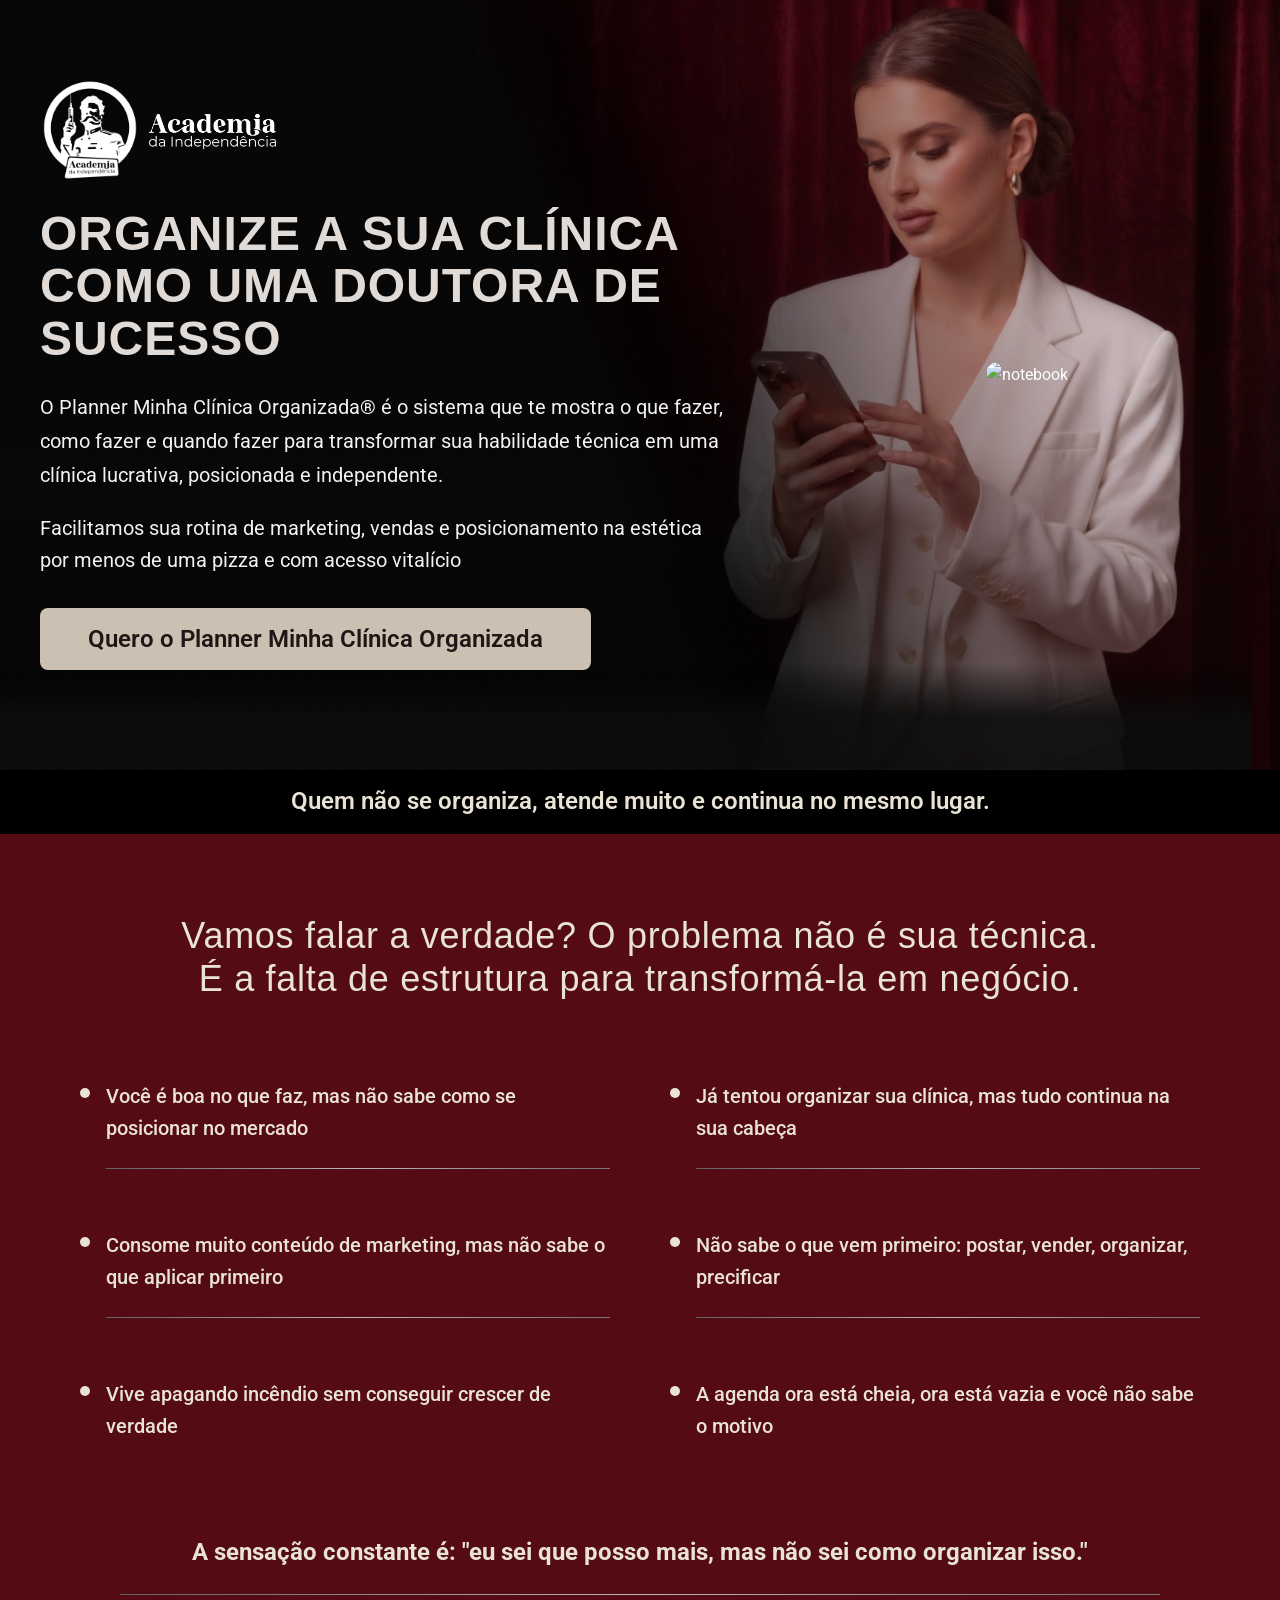
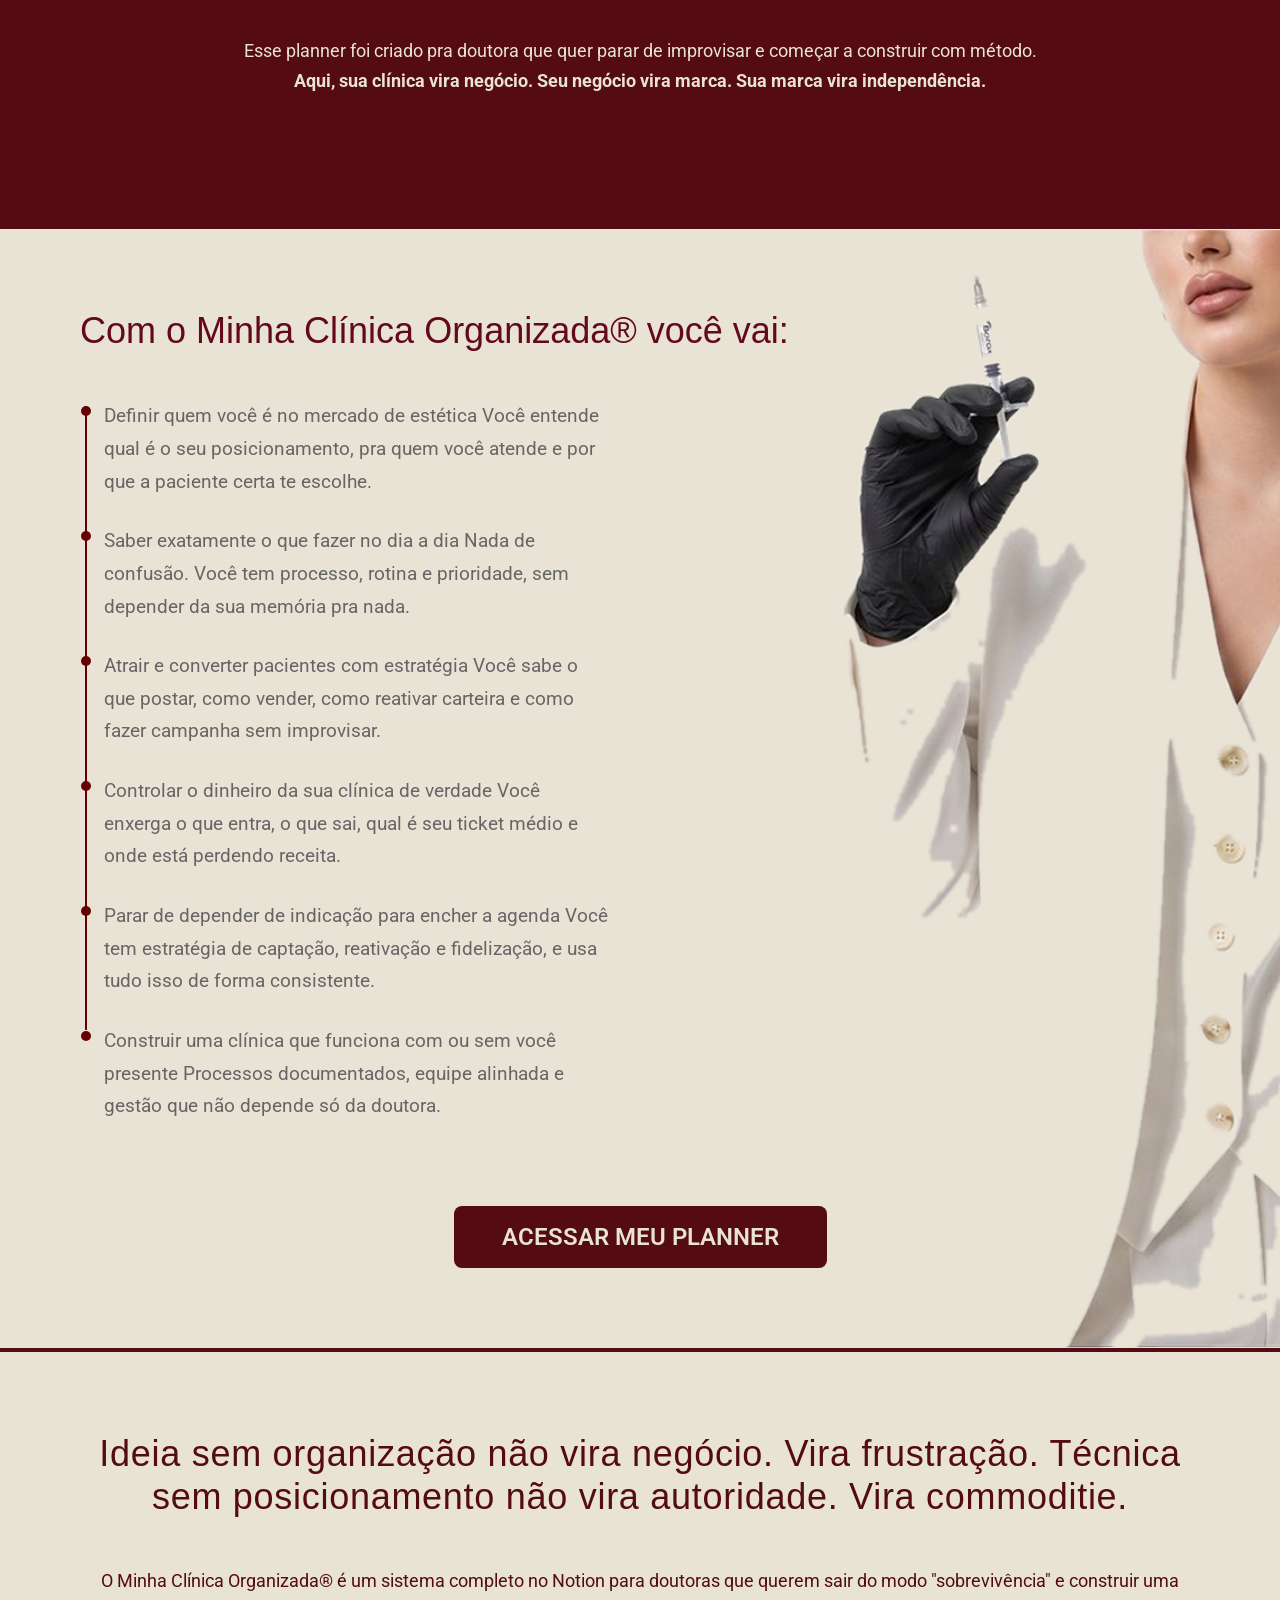
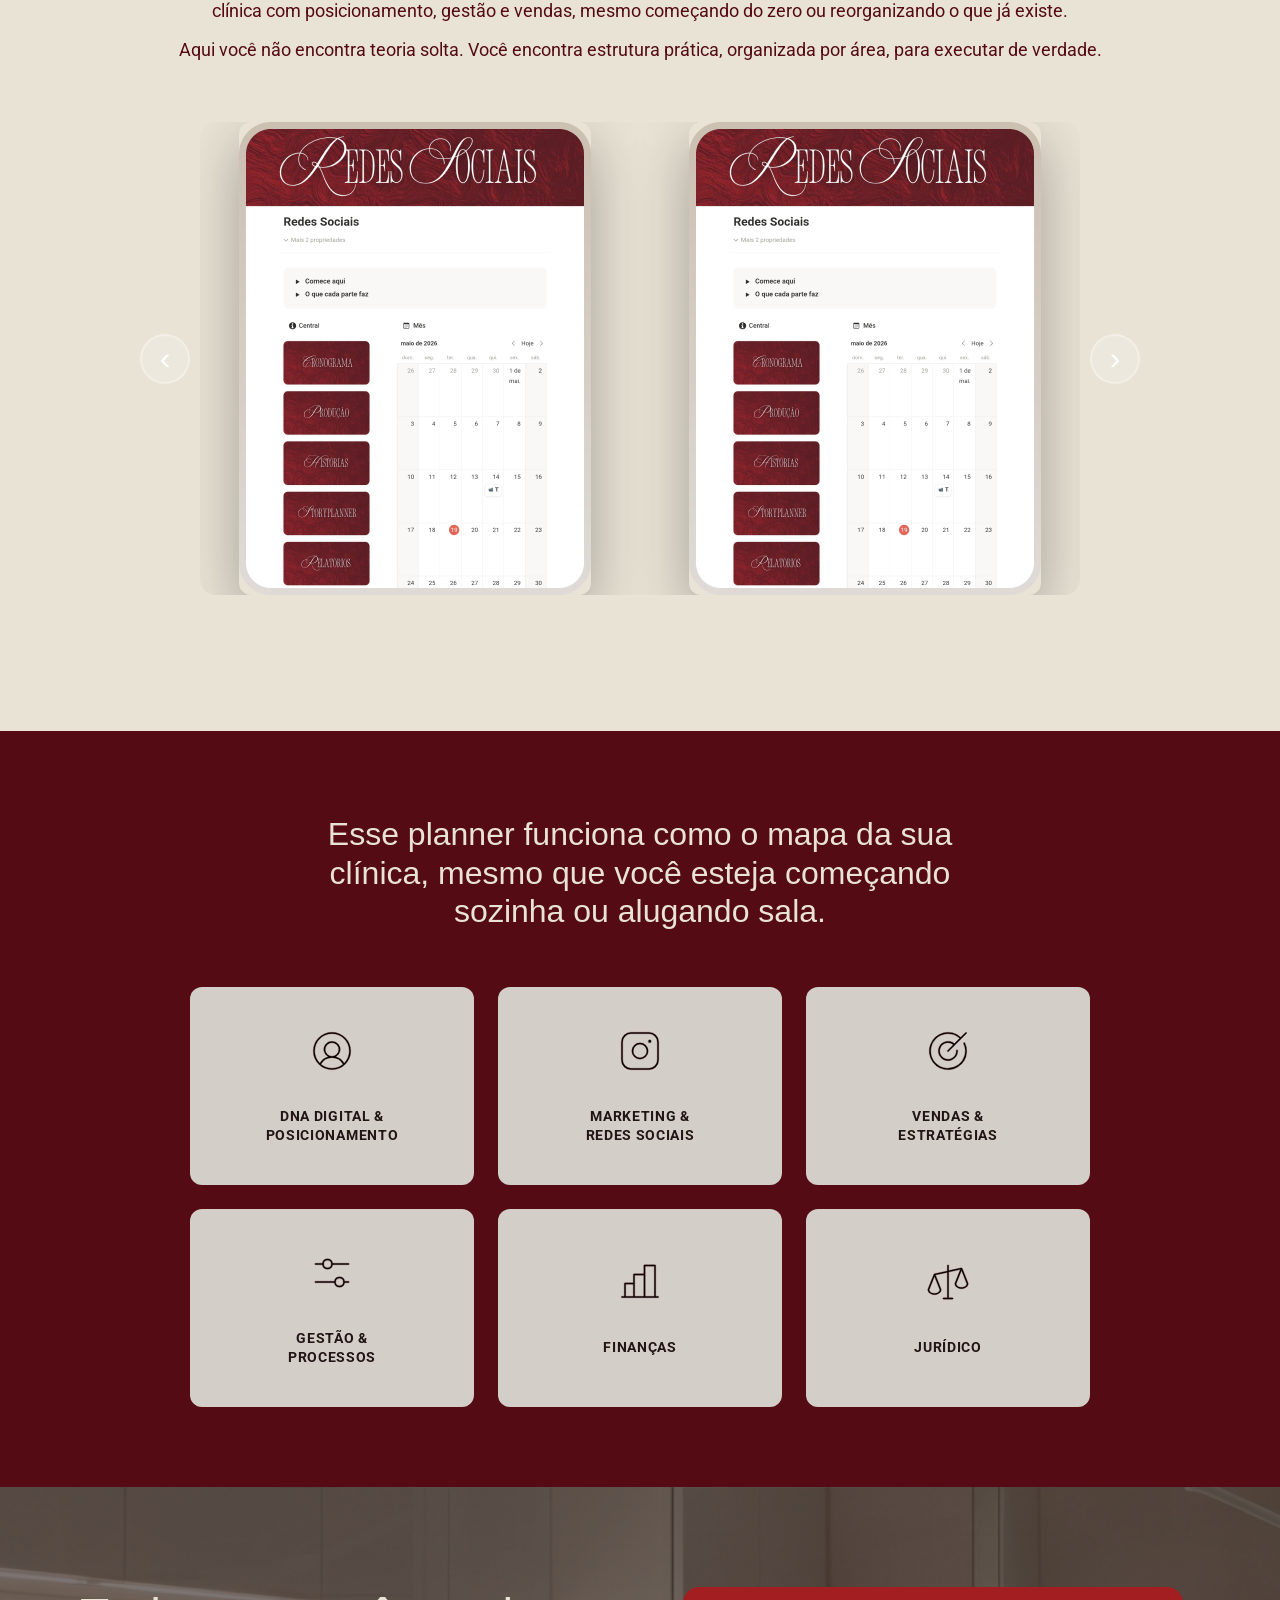
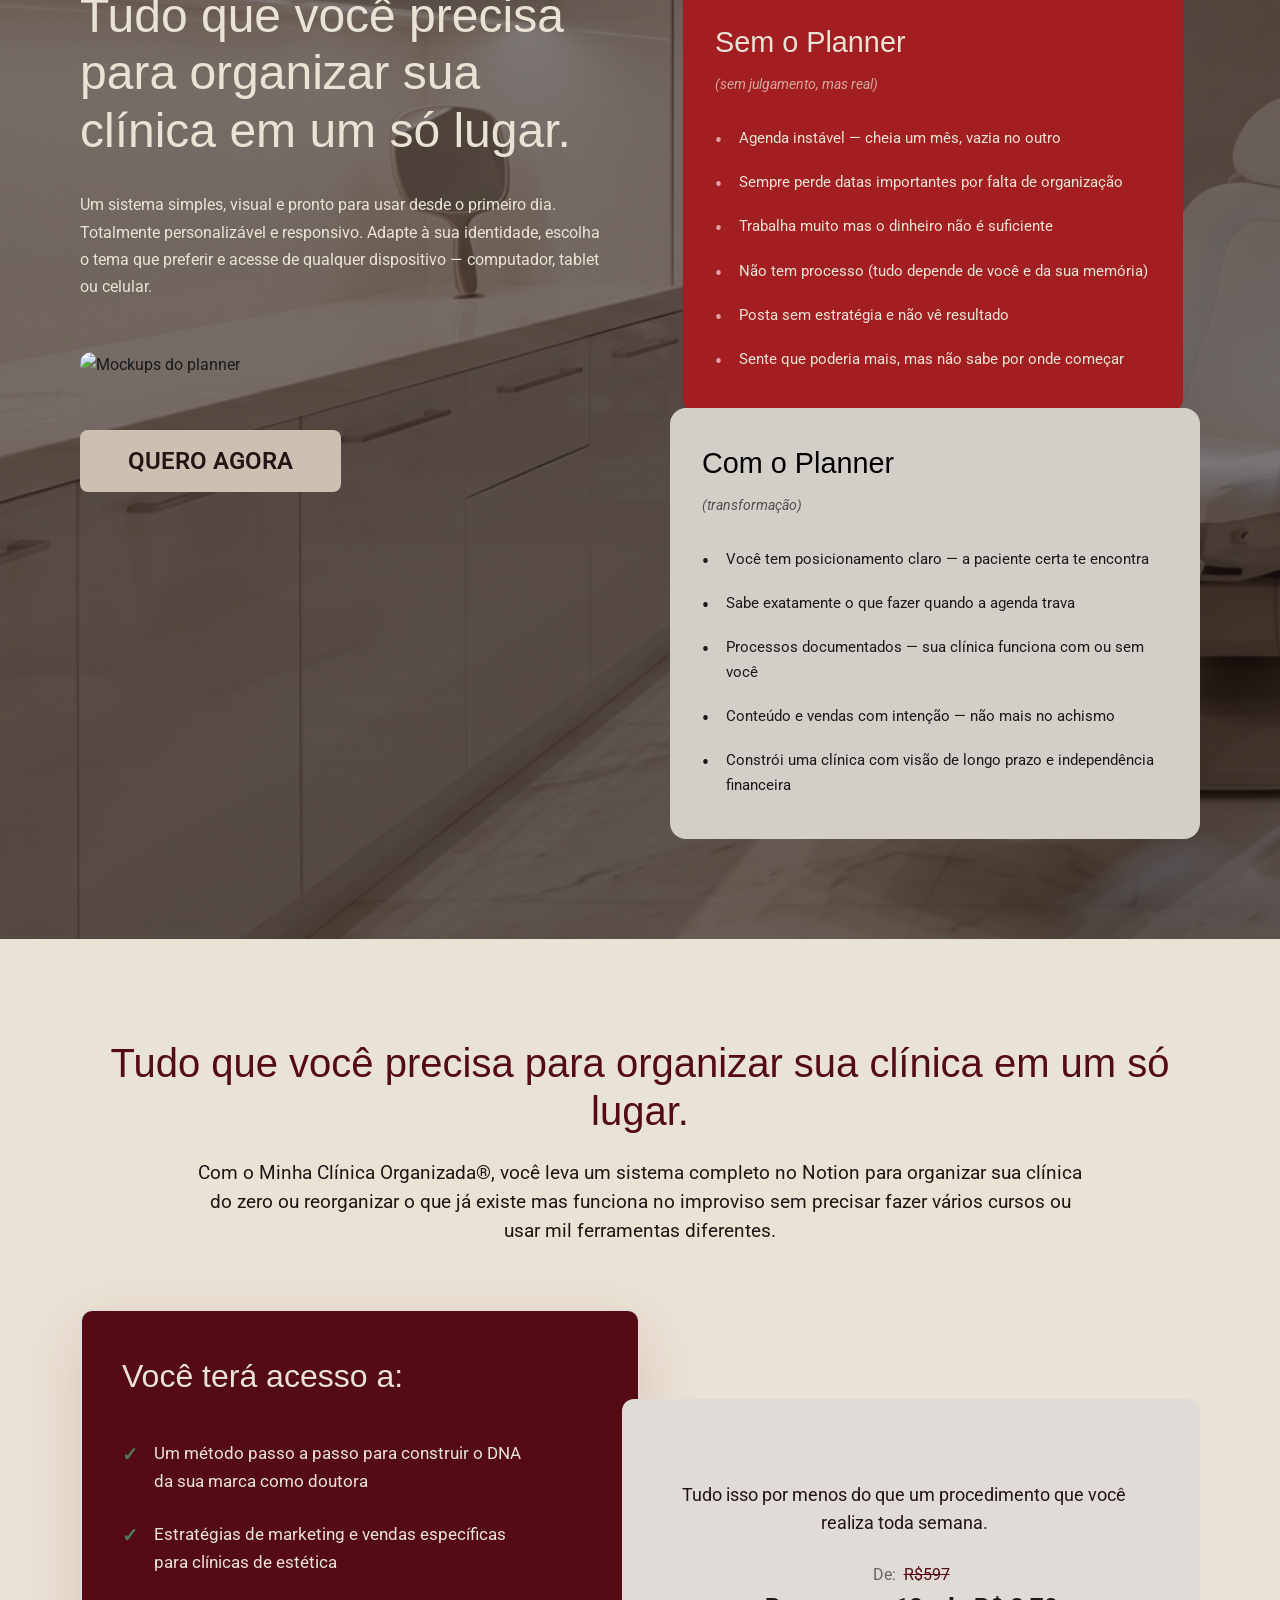
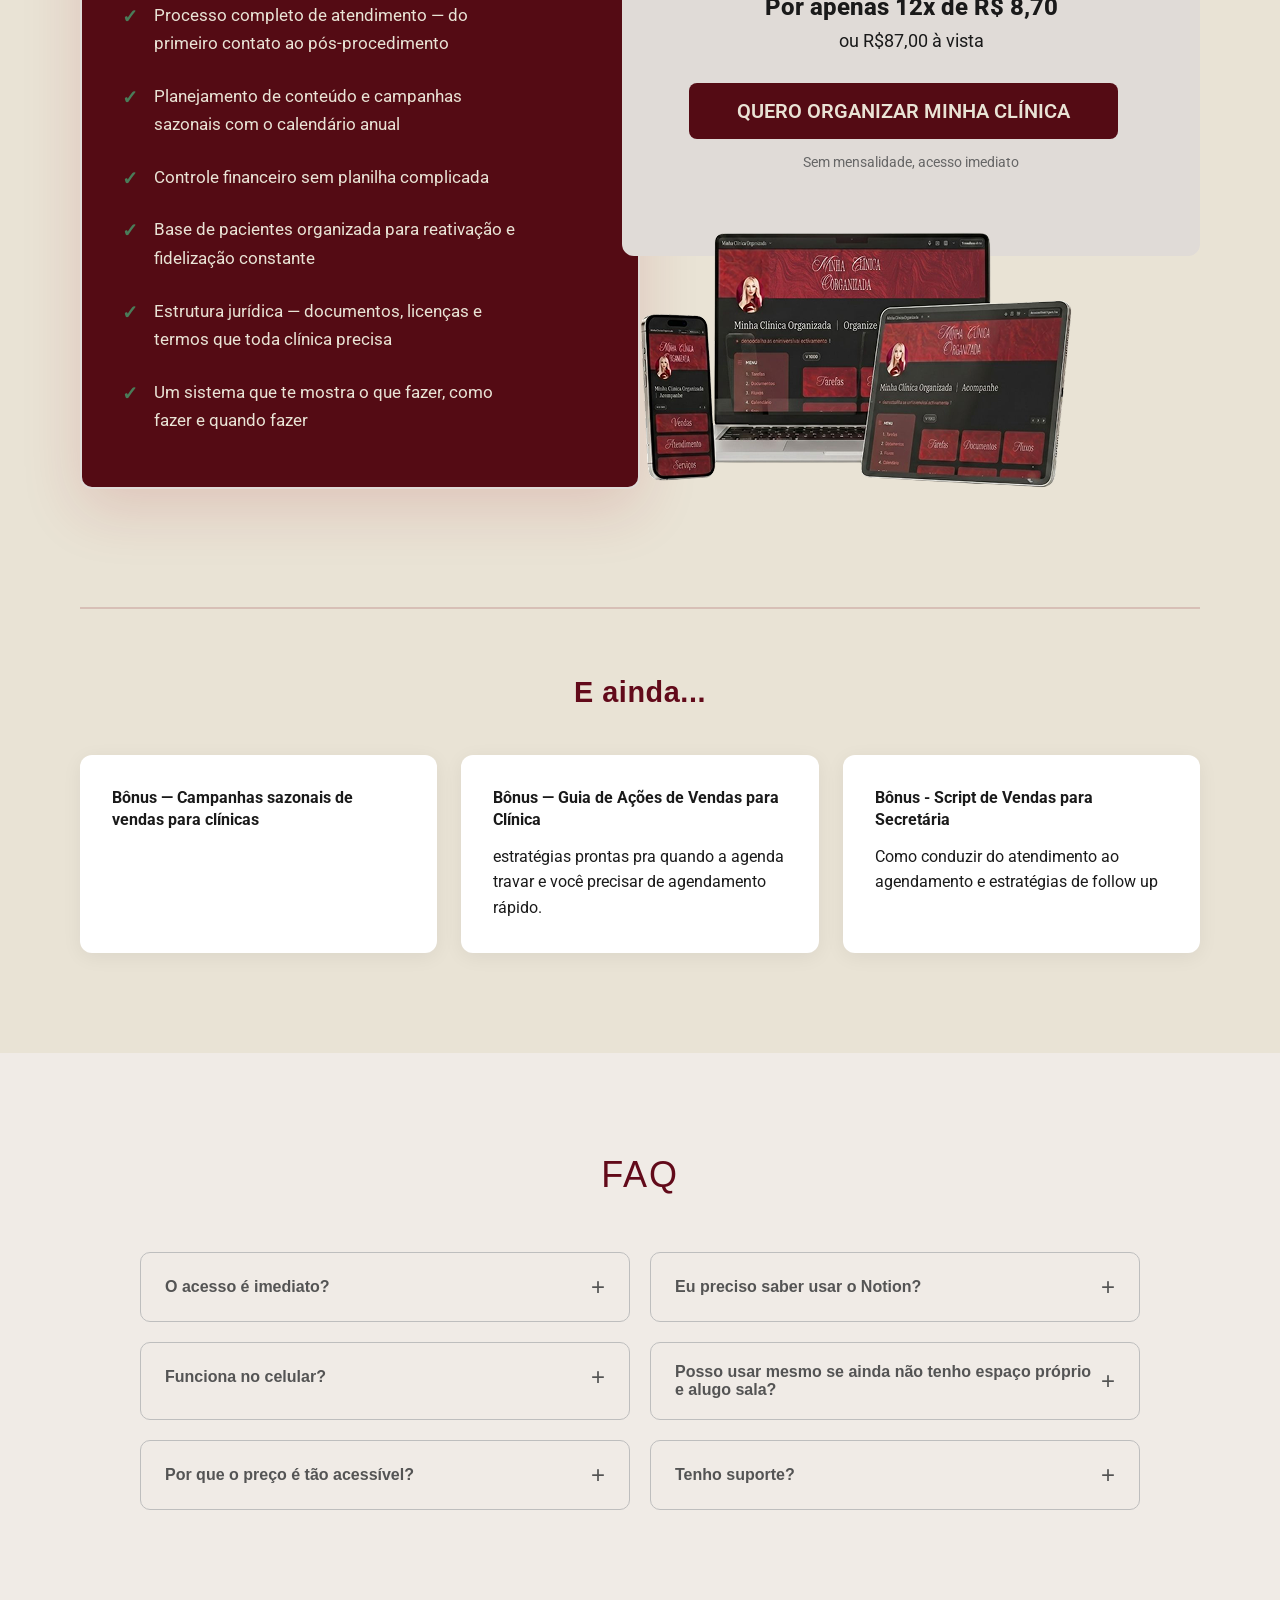
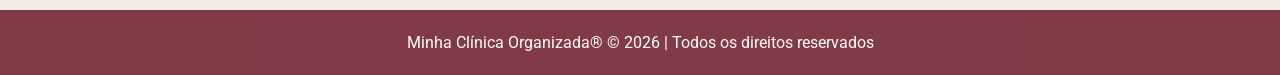
==== index.html @ 9db7e099 "update" ====
<!DOCTYPE html>
<html lang="pt-BR">

<head>
    <meta charset="UTF-8">
    <meta name="viewport" content="width=device-width, initial-scale=1.0">
    <title>Minha Clínica Organizada® | Planner Completo para Doutoras</title>
    <link rel="stylesheet" href="style.css">
    <link rel="preconnect" href="https://fonts.googleapis.com">
    <link rel="preconnect" href="https://fonts.gstatic.com" crossorigin>
    <link href="https://fonts.googleapis.com/css2?family=Impact&family=Roboto:wght@300;400;500;600;700&display=swap" rel="stylesheet">
</head>

<body>
    <section class="hero">
        <div class="hero-container">
            <div class="hero-content">
                <div class="logo">
                    <img src="assets/logo.png" alt="Academia da Independência" class="logo-image">
                    <img src="assets/logo-tipografia.png" alt="Academia da Independência" class="logo-text">
                </div>
                <h1>Organize a sua clínica como uma doutora de sucesso</h1>
                <p class="hero-subtitle" style:"color: var(--cream);">
                    O Planner Minha Clínica Organizada® é o sistema que te mostra o que fazer, como fazer e quando fazer para transformar sua habilidade técnica em uma clínica lucrativa, posicionada e independente.
                </p>
                <p class="hero-price">Facilitamos sua rotina de marketing, vendas e posicionamento na estética por menos de uma pizza e com acesso vitalício</p>
                <a href="#preco" class="cta-button">Quero o Planner Minha Clínica Organizada</a>
            </div>
            <div class="hero-image">
                <div class="image-placeholder">
                    <img src="" alt="notebook">
                </div>
            </div>
        </div>
    </section>

    <section class="truth-section">
        <h2>Quem não se organiza, atende muito e continua no mesmo lugar.</h2>
    </section>

    <!-- Problems Section -->
    <section class="problems-section">
        <div class="container">
            <h2 class="section-title-problem">Vamos falar a verdade? O problema não é sua técnica. <br> É a falta de estrutura para transformá-la em negócio.</h2>

            <div class="problems-grid">
                <div class="problem-item">
                    <span class="problem-icon"></span>
                    <p class="problem-text">Você é boa no que faz, mas não sabe como se posicionar no mercado</p>
                </div>
                <div class="problem-item">
                    <span class="problem-icon"></span>
                    <p class="problem-text">Já tentou organizar sua clínica, mas tudo continua na sua cabeça</p>
                </div>
                <div class="problem-item">
                    <span class="problem-icon"></span>
                    <p class="problem-text">Consome muito conteúdo de marketing, mas não sabe o que aplicar primeiro</p>
                </div>
                <div class="problem-item">
                    <span class="problem-icon"></span>
                    <p class="problem-text">Não sabe o que vem primeiro: postar, vender, organizar, precificar</p>
                </div>
                <div class="problem-item">
                    <span class="problem-icon"></span>
                    <p class="problem-text1">Vive apagando incêndio sem conseguir crescer de verdade</p>
                </div>
                <div class="problem-item">
                    <span class="problem-icon"></span>
                    <p class="problem-text1">A agenda ora está cheia, ora está vazia e você não sabe o motivo</p>
                </div>
            </div>

            <div class="highlight-box">
                <p>A sensação constante é: "eu sei que posso mais, mas não sei como organizar isso."</p>
            </div>

            <p class="section-intro" style="margin-top: 10px; text-align: center; max-width: 800px; margin-left: auto; margin-right: auto;">
                Esse planner foi criado pra doutora que quer parar de improvisar e começar a construir com método. <strong>Aqui, sua clínica vira negócio. Seu negócio vira marca. Sua marca vira independência.</strong>
            </p>
        </div>
    </section>

    <hr class="bordo-divider">

    <!-- Benefits Section -->
    <section class="benefits-section">
        <div class="container">
            <h2 class="section-title-benefit">Com o Minha Clínica Organizada® você vai:</h2>

            <div class="benefits-grid">
                <div>
                    <div class="benefit-item">
                        <p class="benefit-desc"> Definir quem você é no mercado de estética Você entende qual é o seu posicionamento, pra quem você atende e por que a paciente certa te escolhe.</p>
                    </div>

                    <div class="benefit-item">
                        <p class="benefit-desc">Saber exatamente o que fazer no dia a dia Nada de confusão. Você tem processo, rotina e prioridade, sem depender da sua memória pra nada.</p>
                    </div>

                    <div class="benefit-item">
                        <p class="benefit-desc">Atrair e converter pacientes com estratégia Você sabe o que postar, como vender, como reativar carteira e como fazer campanha sem improvisar.</p>
                    </div>

                    <div class="benefit-item">
                        <p class="benefit-desc">Controlar o dinheiro da sua clínica de verdade Você enxerga o que entra, o que sai, qual é seu ticket médio e onde está perdendo receita.</p>
                    </div>

                    <div class="benefit-item">
                        <p class="benefit-desc">Parar de depender de indicação para encher a agenda Você tem estratégia de captação, reativação e fidelização, e usa tudo isso de forma consistente.</p>
                    </div>

                    <div class="benefit-item">
                        <p class="benefit-desc">Construir uma clínica que funciona com ou sem você presente Processos documentados, equipe alinhada e gestão que não depende só da doutora.</p>
                    </div>
                </div>
            </div>
            <div style="text-align: center; margin-top: 56px;">
                <a href="#preco" class="cta-button-benefits">ACESSAR MEU PLANNER</a>
            </div>

        </div>
    </section>

    <hr class="bordo-divider">

    <!-- System Section -->
    <section class="system-section">
        <div class="container">
            <h2 class="section-title-system">
                Ideia sem organização não vira negócio. Vira frustração. Técnica sem posicionamento não vira autoridade. Vira commoditie.
            </h2>
            <p class="section-intro-org">
                O Minha Clínica Organizada® é um sistema completo no Notion para doutoras que querem sair do modo "sobrevivência" e construir uma clínica com posicionamento, gestão e vendas, mesmo começando do zero ou reorganizando o que já existe.
            </p>
            <p class="section-intro-org">
                Aqui você não encontra teoria solta. Você encontra estrutura prática, organizada por área, para executar de verdade.
            </p>

            <!-- Carrossel -->
            <div class="carousel-container">
                <button class="carousel-btn prev" onclick="moveCarousel(-1)">‹</button>

                <div class="carousel-wrapper">
                    <div class="carousel-track" id="carouselTrack">
                        <div class="carousel-slide">
                            <img src="assets/carrossel.png" alt="DNA Digital & Posicionamento">
                        </div>
                        <div class="carousel-slide">
                            <img src="assets/carrossel.png" alt="Vendas & Estratégias">
                        </div>
                        <div class="carousel-slide">
                            <img src="assets/carrossel.png" alt="Marketing">
                        </div>
                        <div class="carousel-slide">
                            <img src="assets/carrosselz.png" alt="Gestão & Processos">
                        </div>
                    </div>
                </div>

                <button class="carousel-btn next" onclick="moveCarousel(1)">›</button>
            </div>
        </div>
    </section>

    <hr class="bordo-divider">

    <!-- Módulos Section -->
    <section class="modules-section">
        <div class="container">
            <h2 class="modules-intro">
                Esse planner funciona como o mapa da sua clínica, mesmo que você esteja começando sozinha ou alugando sala.
            </h2>

            <div class="modules-grid">
                <div class="module-card">
                    <div class="module-icon">
                        <svg xmlns="http://www.w3.org/2000/svg" width="32" height="32" fill="#000000" viewBox="0 0 256 256">
                            <path d="M128,28A100,100,0,1,0,228,128,100.11,100.11,0,0,0,128,28ZM68.87,198.42a68,68,0,0,1,118.26,0,91.8,91.8,0,0,1-118.26,0Zm124.3-5.55a75.61,75.61,0,0,0-44.51-34,44,44,0,1,0-41.32,0,75.61,75.61,0,0,0-44.51,34,92,92,0,1,1,130.34,0ZM128,156a36,36,0,1,1,36-36A36,36,0,0,1,128,156Z"></path>
                        </svg>
                    </div>
                    <h4 class="module-title">DNA DIGITAL &<br>POSICIONAMENTO</h4>
                </div>

                <div class="module-card">
                    <div class="module-icon">
                        <svg xmlns="http://www.w3.org/2000/svg" width="32" height="32" fill="#000000" viewBox="0 0 256 256">
                            <path d="M128,84a44,44,0,1,0,44,44A44.05,44.05,0,0,0,128,84Zm0,80a36,36,0,1,1,36-36A36,36,0,0,1,128,164ZM176,28H80A52.06,52.06,0,0,0,28,80v96a52.06,52.06,0,0,0,52,52h96a52.06,52.06,0,0,0,52-52V80A52.06,52.06,0,0,0,176,28Zm44,148a44.05,44.05,0,0,1-44,44H80a44.05,44.05,0,0,1-44-44V80A44.05,44.05,0,0,1,80,36h96a44.05,44.05,0,0,1,44,44ZM188,76a8,8,0,1,1-8-8A8,8,0,0,1,188,76Z"></path>
                        </svg>
                    </div>
                    <h4 class="module-title">MARKETING &<br>REDES SOCIAIS</h4>
                </div>

                <div class="module-card">
                    <div class="module-icon">
                        <svg xmlns="http://www.w3.org/2000/svg" width="32" height="32" fill="#000000" viewBox="0 0 256 256">
                            <path d="M218.26,84.89a100.16,100.16,0,1,1-22.44-30.37l25.35-25.35a4,4,0,1,1,5.66,5.66l-96,96a4,4,0,0,1-5.66-5.66l31-31a44,44,0,1,0,15.78,31.3,4,4,0,0,1,8-.46,52,52,0,1,1-18.1-36.51l28.34-28.33A92,92,0,0,0,63,193.05,92,92,0,0,0,211,88.33a4,4,0,1,1,7.22-3.44Z"></path>
                        </svg>
                    </div>
                    <h4 class="module-title">VENDAS &<br>ESTRATÉGIAS</h4>
                </div>

                <div class="module-card">
                    <div class="module-icon">
                        <svg xmlns="http://www.w3.org/2000/svg" width="32" height="32" fill="#000000" viewBox="0 0 256 256">
                            <path d="M40,84H76.29a28,28,0,0,0,55.42,0H216a4,4,0,0,0,0-8H131.71a28,28,0,0,0-55.42,0H40a4,4,0,0,0,0,8Zm64-24A20,20,0,1,1,84,80,20,20,0,0,1,104,60ZM216,172H195.71a28,28,0,0,0-55.42,0H40a4,4,0,0,0,0,8H140.29a28,28,0,0,0,55.42,0H216a4,4,0,0,0,0-8Zm-48,24a20,20,0,1,1,20-20A20,20,0,0,1,168,196Z"></path>
                        </svg>
                    </div>
                    <h4 class="module-title">GESTÃO &<br>PROCESSOS</h4>
                </div>

                <div class="module-card">
                    <div class="module-icon">
                        <svg xmlns="http://www.w3.org/2000/svg" width="32" height="32" fill="#000000" viewBox="0 0 256 256">
                            <path d="M224,204H212V40a4,4,0,0,0-4-4H152a4,4,0,0,0-4,4V84H96a4,4,0,0,0-4,4v44H48a4,4,0,0,0-4,4v68H32a4,4,0,0,0,0,8H224a4,4,0,0,0,0-8ZM156,44h48V204H156ZM100,92h48V204H100ZM52,140H92v64H52Z"></path>
                        </svg>
                    </div>
                    <h4 class="module-title">FINANÇAS</h4>
                </div>

                <div class="module-card">
                    <div class="module-icon">
                        <svg xmlns="http://www.w3.org/2000/svg" width="32" height="32" fill="#000000" viewBox="0 0 256 256">
                            <path d="M235.71,134.51l-32-80h0a4,4,0,0,0-4.57-2.41L132,67V40a4,4,0,0,0-8,0V68.79L55.13,84.1a4,4,0,0,0-2.84,2.41h0v0h0l-32,80A4,4,0,0,0,20,168c0,20.4,22.08,28,36,28s36-7.6,36-28a4,4,0,0,0-.29-1.49L61.46,90.88,124,77V212H104a4,4,0,0,0,0,8h48a4,4,0,0,0,0-8H132V75.21l61.47-13.66-29.18,73A4,4,0,0,0,164,136c0,20.4,22.08,28,36,28s36-7.6,36-28A4,4,0,0,0,235.71,134.51ZM56,188c-7.15,0-27.37-3.56-28-19.27l28-70,28,70C83.37,184.44,63.15,188,56,188Zm144-32c-7.15,0-27.37-3.56-28-19.27l28-70,28,70C227.37,152.44,207.15,156,200,156Z"></path>
                        </svg>
                    </div>
                    <h4 class="module-title">JURÍDICO</h4>
                </div>
            </div>
        </div>
    </section>

    <!-- Comparison Section -->
    <section class="comparison-section">
        <div class="container">
            <div class="comparison-layout">
                <div class="comparison-left">
                    <h2 class="comparison-title">Tudo que você precisa para organizar sua clínica em um só lugar.</h2>

                    <p class="comparison-description">
                        Um sistema simples, visual e pronto para usar desde o primeiro dia. Totalmente personalizável e responsivo. Adapte à sua identidade, escolha o tema que preferir e acesse de qualquer dispositivo — computador, tablet ou celular.
                    </p>

                    <div class="comparison-mockup">
                        <img src="assets/mockup-devices.png" alt="Mockups do planner">
                    </div>

                    <a href="#preco" class="cta-button-comparison">QUERO AGORA</a>
                </div>

                <div class="comparison-right">
                    <div class="comparison-card without">
                        <h3 class="card-title-c">Sem o Planner</h3>
                        <p class="card-subtitle">(sem julgamento, mas real)</p>
                        <ul class="card-list">
                            <li>Agenda instável — cheia um mês, vazia no outro</li>
                            <li>Sempre perde datas importantes por falta de organização</li>
                            <li>Trabalha muito mas o dinheiro não é suficiente</li>
                            <li>Não tem processo (tudo depende de você e da sua memória)</li>
                            <li>Posta sem estratégia e não vê resultado</li>
                            <li>Sente que poderia mais, mas não sabe por onde começar</li>
                        </ul>
                    </div>

                    <div class="comparison-card with">
                        <h3 class="card-title-s">Com o Planner</h3>
                        <p class="card-subtitle">(transformação)</p>
                        <ul class="card-list">
                            <li>Você tem posicionamento claro — a paciente certa te encontra</li>
                            <li>Sabe exatamente o que fazer quando a agenda trava</li>
                            <li>Processos documentados — sua clínica funciona com ou sem você</li>
                            <li>Conteúdo e vendas com intenção — não mais no achismo</li>
                            <li>Constrói uma clínica com visão de longo prazo e independência financeira</li>
                        </ul>
                    </div>
                </div>
            </div>
        </div>
    </section>

    <!-- Included Section -->
    <section class="included-section">
        <div class="container">
            <h2 class="section-title-included">Tudo que você precisa para organizar sua clínica em um só lugar.</h2>
            <p class="section-subtitle">
                Com o Minha Clínica Organizada®, você leva um sistema completo no Notion para organizar sua clínica do zero ou reorganizar o que já existe mas funciona no improviso sem precisar fazer vários cursos ou usar mil ferramentas diferentes.
            </p>

            <div class="included-grid">
                <!-- Coluna Esquerda - Lista -->
                <div class="included-left">
                    <h3 class="included-subtitle">Você terá acesso a:</h3>
                    <ul class="included-list">
                        <li>Um método passo a passo para construir o DNA da sua marca como doutora</li>
                        <li>Estratégias de marketing e vendas específicas para clínicas de estética</li>
                        <li>Processo completo de atendimento — do primeiro contato ao pós-procedimento</li>
                        <li>Planejamento de conteúdo e campanhas sazonais com o calendário anual</li>
                        <li>Controle financeiro sem planilha complicada</li>
                        <li>Base de pacientes organizada para reativação e fidelização constante</li>
                        <li>Estrutura jurídica — documentos, licenças e termos que toda clínica precisa</li>
                        <li>Um sistema que te mostra o que fazer, como fazer e quando fazer</li>
                    </ul>
                </div>

                <div class="included-right">
                    <div class="price-box">
                        <p class="price-intro">Tudo isso por menos do que um procedimento que você realiza toda semana.</p>

                        <div class="price-highlight">
                            <p class="price-label">De:<span>R$597</span> </p>
                            <p class="price-value">Por apenas 12x de R$ 8,70</p>
                            <p class="price-installment">ou R$87,00 à vista</p>
                        </div>

                        <a href="#preco" class="cta-button-acesso">QUERO ORGANIZAR MINHA CLÍNICA</a>
                        <p class="price-info">Sem mensalidade, acesso imediato</p>
                    </div>
                    <div class="product-mockup">
                        <img src="assets/diagramas.png" alt="Mockup do planner em dispositivos">
                    </div>
                </div>
            </div>

            <!-- Bônus -->
            <div class="bonus-section">
                <h3 class="bonus-title">E ainda...</h3>
                <div class="bonus-grid">
                    <div class="bonus-item">
                        <h4>Bônus — Campanhas sazonais de vendas para clínicas</h4>
                    </div>
                    <div class="bonus-item">
                        <h4>Bônus — Guia de Ações de Vendas para Clínica</h4>
                        <p>estratégias prontas pra quando a agenda travar e você precisar de agendamento rápido.</p>
                    </div>
                    <div class="bonus-item">
                        <h4>Bônus - Script de Vendas para Secretária</h4>
                        <p>Como conduzir do atendimento ao agendamento e estratégias de follow up</p>
                    </div>
                </div>
            </div>
        </div>
    </section>

    <!-- FAQ Section -->
    <section class="faq-section">
        <div class="container">
            <h2 class="section-title-faq" style="text-align: center; margin-bottom: 56px;">FAQ</h2>

            <div class="faq-grid">
                <div class="faq-item">
                    <button class="faq-question" onclick="toggleFAQ(this)">
                        O acesso é imediato?
                        <span class="faq-icon">+</span>
                    </button>
                    <div class="faq-answer">
                        <p>Sim. Assim que o pagamento é confirmado, você recebe o link de acesso no Notion na hora.</p>
                    </div>
                </div>

                <div class="faq-item">
                    <button class="faq-question" onclick="toggleFAQ(this)">
                        Eu preciso saber usar o Notion?
                        <span class="faq-icon">+</span>
                    </button>
                    <div class="faq-answer">
                        <p>Não. O planner já vem pronto e configurado. Você só precisa preencher. Se tiver alguma dúvida, tem orientações dentro do próprio planner.</p>
                    </div>
                </div>

                <div class="faq-item">
                    <button class="faq-question" onclick="toggleFAQ(this)">
                        Funciona no celular?
                        <span class="faq-icon">+</span>
                    </button>
                    <div class="faq-answer">
                        <p>Sim. O Notion funciona em computador, tablet e celular. Você acessa de qualquer lugar.</p>
                    </div>
                </div>

                <div class="faq-item">
                    <button class="faq-question" onclick="toggleFAQ(this)">
                        Posso usar mesmo se ainda não tenho espaço próprio e alugo sala?
                        <span class="faq-icon">+</span>
                    </button>
                    <div class="faq-answer">
                        <p>Sim. O planner foi criado justamente pra quem está começando, alugando sala, construindo carteira e estruturando a carreira.</p>
                    </div>
                </div>

                <div class="faq-item">
                    <button class="faq-question" onclick="toggleFAQ(this)">
                        Por que o preço é tão acessível?
                        <span class="faq-icon">+</span>
                    </button>
                    <div class="faq-answer">
                        <p>Porque acreditamos que organização não deve ser privilégio de quem já chegou. É o que te leva até lá.</p>
                    </div>
                </div>

                <div class="faq-item">
                    <button class="faq-question" onclick="toggleFAQ(this)">
                        Tenho suporte?
                        <span class="faq-icon">+</span>
                    </button>
                    <div class="faq-answer">
                        <p>Sim. Qualquer dúvida sobre o planner, você pode entrar em contato pelo suporte indicado após a compra.
                        </p>
                    </div>
                </div>
            </div>
        </div>
    </section>

    <!-- Footer -->
    <footer>
        <p>Minha Clínica Organizada® © 2026 | Todos os direitos reservados</p>
    </footer>
    <script src="script.js"></script>
</body>

</html>
---- style.css ----
:root {
  --preto-fundo: #211515;
  --bordo: #540b14;
  --white: #e0dbd7;
  --bege: #e9e3d5;
  --text-dark: #1a1a1a;
  --text-muted: #666;
  --serif: "Impact", sans-serif;
  --sans: "Roboto", sans-serif;
}
* * {
  margin: 0;
  padding: 0;
  box-sizing: border-box;
}

body {
  font-family: var(--sans);
  color: var(--text-dark);
  line-height: 1.6;
  overflow-x: hidden;
}

.container {
  max-width: 1200px;
  margin: 0 auto;
  padding: 0 40px;
}

/*divider*/
.bordo-divider {
  height: 4px;
  background: var(--bordo);
  border: none;
  margin: 0;
}

/* Hero Section */
.hero {
  background: url(assets/hero.png);
  background-size: cover;
  background-position: right center;
  color: white;
  padding: 80px 40px 100px;
  position: relative;
}

.hero-container {
  max-width: 1200px;
  margin: 0 auto;
  display: grid;
  grid-template-columns: 1.5fr 1fr;
  gap: 60px;
  align-items: center;
}

.logo img {
  height: auto;
  margin-bottom: 20px;
}

.logo-image {
  max-width: clamp(75px, 20%, 100px);
  height: auto;
}

.logo-text {
  max-width: clamp(100px, 20%, 175px);
  height: auto;
}

.hero-content h1 {
  font-family: var(--serif);
  color: var(--white);
  font-size: clamp(2rem, 5vw, 3rem);
  line-height: 1.1;
  letter-spacing: 0.02em;
  text-transform: uppercase;
  margin-bottom: 24px;
  font-weight: 600;
}

.hero-subtitle {
  font-family: var(--sans);
  font-size: 1.25rem;
  line-height: 1.7;
  margin-bottom: 20px;
  opacity: 0.95;
}

.hero-price {
  font-family: var(--sans);
  font-size: 1.25rem;
  margin-bottom: 32px;
  opacity: 0.95;
}

.cta-button {
  display: inline-block;
  background: #ccc0b2;
  color: var(--preto-fundo);
  padding: 12px 48px;
  border-radius: 8px;
  font-size: clamp(1.25rem, 4vw, 1.5rem);
  font-weight: 600;
  text-decoration: none;
  transition: all 0.3s;
  border: 2px;
}

.hero-image {
  display: flex;
  justify-content: center;
  align-items: center;
}

.hero-image img {
  max-width: 100%;
  height: auto;
  margin-left: 30px;
  border-radius: 12px;
}

/* Truth Section */
.truth-section {
  background: #000000;
  padding: 15px 15px;
  text-align: center;
}

.truth-section h2 {
  font-family: var(--sans);
  color: var(--bege);
  font-size: 1.5rem;
  font-weight: 600;
  max-width: 900px;
  margin: 0 auto;
  line-height: 1.4;
}

/* Problems Section */
.problems-section {
  background: var(--bordo);
  padding: 80px 40px;
}
.section-title-problem {
  font-family: var(--serif);
  font-size: clamp(1.8rem, 4vw, 2.25rem);
  color: var(--bege);
  line-height: 1.2;
  letter-spacing: 0.02em;
  font-weight: 500;
  text-align: center;
}
.section-intro {
  font-family: var(--sans);
  font-size: 1.1rem;
  line-height: 1.7;
  margin-bottom: 48px;
  color: var(--bege);
}
.problems-grid {
  display: grid;
  grid-template-columns: 1fr 1fr;
  gap: 60px;
  margin-top: 80px;
}
.problem-item {
  display: flex;
  gap: 16px;
  align-items: flex-start;
}
.problem-icon {
  width: 10px;
  height: 10px;
  background: var(--bege);
  border-radius: 50%;
  flex-shrink: 0;
  margin-top: 8px;
}
.problem-text {
  font-family: var(--sans);
  font-size: 1.25rem;
  font-weight: 500;
  line-height: 1.6;
  color: var(--bege);

  border-bottom: 1px solid transparent;
  border-image: linear-gradient(
      90deg,
      rgba(97, 97, 97, 1) 0%,
      rgba(184, 184, 184, 1) 50%,
      rgba(121, 120, 120, 1) 94%
    )
    1;
  padding-bottom: 24px;
}
.problem-text1 {
  font-size: 1.25rem;
  font-weight: 500;
  line-height: 1.6;
  color: var(--bege);
}
.highlight-box {
  background: var(--bordo);
  padding: 32px 40px;
  margin-top: 60px;
  border-radius: 8px;
}
.highlight-box p {
  font-family: var(--sans);
  font-weight: 700;
  font-size: 1.5rem;
  line-height: 1.5;
  text-align: center;
  color: var(--bege);

  border-bottom: 1px solid transparent;
  border-image: linear-gradient(
      90deg,
      rgba(97, 97, 97, 1) 0%,
      rgba(184, 184, 184, 1) 50%,
      rgba(121, 120, 120, 1) 94%
    )
    1;
  padding-bottom: 24px;
}

/* Benefits Section */
.benefits-section {
  background: url(assets/benefits.png);
  background-size: cover;
  background-position: center;
  background-repeat: no-repeat;
  padding: 80px 40px;
}
.section-title-benefit {
  font-family: var(--serif);
  font-size: clamp(1.8rem, 4vw, 2.25rem);
  color: #620a1a;
  line-height: 1.2;
  margin-bottom: 24px;
  font-weight: 500;
  text-align: left;
}
.benefits-grid > div {
  position: relative;
  padding-left: 24px;
}
.benefits-grid > div::before {
  content: "";
  position: absolute;
  left: 5px;
  top: 6px;
  bottom: 120px;
  width: 2px;
  background-color: #670003;
}
.benefits-grid {
  display: grid;
  grid-template-columns: 1fr 1fr;
  gap: 60px;
  align-items: center;
  margin-top: 48px;
}
.benefit-item {
  position: relative;
  margin-bottom: 27px;
}
.benefit-item::before {
  content: "";
  position: absolute;
  left: -23px;
  top: 6px;
  width: 10px;
  height: 10px;
  border-radius: 50%;
  background-color: #670003;
}
.benefit-desc {
  font-size: 1.2rem;
  font-family: var(--sans);
  line-height: 1.7;
  color: var(--text-muted);
}
.cta-button-benefits {
  display: inline-block;
  background: var(--bordo);
  color: var(--bege);
  padding: 12px 48px;
  border-radius: 8px;
  font-size: clamp(1.25rem, 4vw, 1.5rem);
  font-weight: 600;
  text-decoration: none;
  transition: all 0.3s;
  border: 2px;
}

/* System Section */
.system-section {
  padding: 80px 40px;
  background: var(--bege);
}
.section-title-system {
  color: var(--bordo);
  font-family: var(--serif);
  font-size: clamp(1.8rem, 4vw, 2.25rem);
  font-weight: 500;
  line-height: 1.2;
  letter-spacing: 0.02em;
  text-align: center;
  margin-bottom: 48px;
}
.section-intro-org {
  color: var(--bordo);
  font-family: var(--sans);
  text-align: center;
  font-size: 1.1rem;
  line-height: 1.7;
  margin-bottom: 10px;
}

.carousel-container {
  position: relative;
  max-width: 1000px;
  margin: 56px auto;
  padding: 0 60px;
}

.carousel-wrapper {
  overflow: hidden;
  border-radius: 16px;
}

.carousel-track {
  display: flex;
  transition: transform 0.4s ease;
  gap: 20px;
}

.carousel-slide {
  min-width: calc(50% - 10px);
  flex-shrink: 0;
  display: flex;
  justify-content: center;
  align-items: center;
}

.carousel-slide img {
  max-width: 400px;
  height: auto;
  border-radius: 12px;
  box-shadow: 0 20px 60px rgba(0, 0, 0, 0.3);
}

.carousel-btn {
  position: absolute;
  top: 50%;
  transform: translateY(-50%);
  background: rgba(255, 255, 255, 0.2);
  border: 2px solid rgba(255, 255, 255, 0.3);
  color: white;
  width: 50px;
  height: 50px;
  border-radius: 50%;
  font-size: 2rem;
  cursor: pointer;
  transition: all 0.3s;
  z-index: 10;
}

.carousel-btn:hover {
  background: rgba(255, 255, 255, 0.3);
  transform: translateY(-50%) scale(1.1);
}

.carousel-btn.prev {
  left: 0;
}

.carousel-btn.next {
  right: 0;
}
/*.section-intro-org {
  color: var(--bordo);
  text-align: center;
  font-size: 1.1rem;
  line-height: 1.7;
  margin-bottom: 48px;
}*/

/*modulos*/
.modules-section {
  background: var(--bordo);
  padding: 80px 40px;
}

.modules-intro {
  color: var(--bege);
  font-family: var(--serif);
  font-weight: 500;
  text-align: center;
  font-size: clamp(1.5rem, 3vw, 2rem);
  line-height: 1.2;
  margin-bottom: 56px;
  max-width: 700px;
  margin-left: auto;
  margin-right: auto;
}

.modules-grid {
  display: grid;
  grid-template-columns: repeat(3, 1fr);
  gap: 24px;
  max-width: 900px;
  margin: 0 auto;
}

.module-card {
  background: #d4cec8;
  padding: 40px 32px;
  border-radius: 12px;
  text-align: center;
  transition: all 0.3s;
  min-height: 180px;
  display: flex;
  flex-direction: column;
  align-items: center;
  justify-content: center;
  gap: 16px;
}

.module-card:hover {
  transform: translateY(-4px);
  box-shadow: 0 12px 40px rgba(0, 0, 0, 0.2);
}

.module-icon {
  width: 48px;
  height: 48px;
  margin-bottom: 16px;
  display: flex;
  align-items: center;
  justify-content: center;
}
.module-icon svg {
  width: 100%;
  height: 100%;
  stroke: var(--bordo);
  stroke-width: 1.5;
}

.module-title {
  font-family: var(--sans);
  font-size: 0.85rem;
  font-weight: 700;
  letter-spacing: 0.05em;
  text-transform: uppercase;
  color: var(--preto-fundo);
  line-height: 1.4;
}

/* Comparison Section */
.comparison-section {
  background: url(assets/comparison.png) center/cover;
  position: relative;
  padding: 100px 40px;
}

.comparison-layout {
  display: grid;
  grid-template-columns: 1fr 1fr;
  gap: 60px;
  max-width: 1400px;
  margin: 0 auto;
  align-items: start;
}

/* LADO ESQUERDO */
.comparison-left {
  display: flex;
  flex-direction: column;
  gap: 32px;
}

.comparison-title {
  color: var(--bege);
  font-family: var(--serif);
  font-size: clamp(2rem, 4vw, 3rem);
  line-height: 1.2;
  font-weight: 500;
  text-align: left;
  max-width: 600px;
}

.comparison-description {
  color: var(--bege);
  font-family: var(--sans);
  font-size: 1rem;
  line-height: 1.7;
  max-width: 600px;
  text-align: left;
}

.comparison-mockup {
  margin: 20px 0;
}

.comparison-mockup img {
  max-width: 100%;
  height: auto;
  border-radius: 12px;
}
.cta-button-comparison {
  display: inline-block;
  background: #ccc0b2;
  color: var(--preto-fundo);
  padding: 12px 48px;
  border-radius: 8px;
  font-size: clamp(1.25rem, 4vw, 1.5rem);
  font-weight: 600;
  text-decoration: none;
  transition: all 0.3s;
  border: 2px;
  max-width: fit-content;
}

/* LADO DIREITO */
.comparison-right {
  display: flex;
  flex-direction: column;
  gap: 24px;
}

.comparison-card {
  padding: 32px;
  border-radius: 16px;
}

.comparison-card.without {
  background: #a31e21;
  color: var(--bege);
  backdrop-filter: blur(10px);
  max-width: 500px;
  margin-left: 13px;
}

.comparison-card.with {
  background: #d4cec8;
  color: var(--text-dark);
  max-width: 600px;
  margin-top: -30px;
  z-index: 2;
}

.card-title-c {
  color: var(--bege);
  font-family: var(--serif);
  font-size: 1.8rem;
  font-weight: 500;
  margin-bottom: 8px;
}
.card-title-s {
  color: #000000;
  font-family: var(--serif);
  font-size: 1.8rem;
  font-weight: 500;
  margin-bottom: 8px;
}

.card-subtitle {
  font-size: 0.9rem;
  opacity: 0.7;
  margin-bottom: 20px;
  font-style: italic;
}

.card-list {
  list-style: none;
  padding: 0;
  margin: 0;
}

.card-list li {
  padding: 10px 0 10px 24px;
  position: relative;
  line-height: 1.6;
  font-size: 0.95rem;
}

.card-list li::before {
  content: "•";
  position: absolute;
  left: 0;
  font-weight: 700;
  font-size: 1.2rem;
}

.comparison-card.without .card-list li::before {
  color: rgba(255, 255, 255, 0.6);
}

.comparison-card.with .card-list li::before {
  color: var(--burgundy);
}

/* Included Section */
.included-section {
  background: var(--bege);
  padding: 100px 40px;
}
.section-title-included {
  color: var(--bordo);
  font-family: var(--serif);
  font-size: clamp(1.8rem, 4vw, 2.5rem);
  font-weight: 500;
  text-align: center;
  margin-bottom: 24px;
  line-height: 1.2;
}
.section-subtitle {
  text-align: center;
  font-size: 1.2rem;
  font-weight: 400;
  line-height: 1.5;
  color: var(--preto-fundo);
  max-width: 900px;
  margin: 0 auto 64px;
}

.included-left {
  background: var(--bordo);
  padding: 40px;
  border-radius: 12px;
  border: 2px solid #e0dbd7;
  box-shadow: 0 20px 60px rgba(163, 30, 33, 0.15);
  max-width: 600px;
  height: fit-content;
  display: flex;
  flex-direction: column;
}

.included-grid {
  display: grid;
  grid-template-columns: 1fr 1fr;
  max-width: 1200px;
  margin: 0 auto;
}

.included-subtitle {
  color: var(--bege);
  font-family: var(--serif);
  font-size: 2rem;
  margin-bottom: 24px;
  font-weight: 500;
}

.included-list {
  list-style: none;
}

.included-list li {
  padding: 12px 0 12px 32px;
  position: relative;
  line-height: 1.7;
  text-align: left;
  font-size: 1.05rem;
  color: var(--bege);
  max-width: 400px;
}

.included-list li::before {
  content: "✓";
  position: absolute;
  left: 0;
  color: #4a7c59;
  font-weight: 700;
  font-size: 1.2rem;
}
.included-right {
  margin-left: -18px;
}
.price-box {
  background: var(--white);
  padding: 80px 25px;
  margin-top: 90px;
  border-radius: 12px;
  border: 2px solid #e0dbd7;
  max-width: 600px;
}

.price-intro {
  font-size: 1.1rem;
  font-family: var(--sans);
  color: var(--preto-fundo);
  margin-bottom: 24px;
  line-height: 1.6;
  text-align: center;
  max-width: 450px;
  margin-left: 30px;
}

.price-highlight {
  background: var(--creme);
  border-radius: 12px;
  margin-bottom: 28px;
  text-align: center;
}

.price-label {
  font-size: 1rem;
  color: var(--text-muted);
  margin-bottom: 8px;
}
.price-label span {
  text-decoration: line-through;
  color: var(--bordo);
  margin-left: 8px;
}

.price-text {
  font-size: 0.9rem;
  color: var(--text-dark);
  margin-bottom: 8px;
}

.price-value {
  font-size: 1.5rem;
  font-weight: 800;
  color: var(--burgundy);
  line-height: 1;
  margin-bottom: 8px;
}

.price-installment {
  font-size: 1.1rem;
  color: var(--text-dark);
}

.cta-button-acesso {
  display: inline-block;
  background: var(--bordo);
  color: var(--bege);
  padding: 12px 48px;
  border-radius: 8px;
  font-size: clamp(1.25rem, 4vw, 1rem);
  font-weight: 600;
  text-decoration: none;
  transition: all 0.3s;
  border: 2px;
  margin-left: 40px;
}
.price-info {
  font-size: 0.9rem;
  text-align: center;
  color: var(--text-muted);
  margin-top: 12px;
}
.product-mockup img {
  max-width: 100%;
  height: auto;
  margin-top: -190px;
}

.bonus-section {
  margin-top: 80px;
  padding-top: 60px;
  border-top: 2px solid rgba(139, 46, 58, 0.2);
}

.bonus-title {
  font-family: var(--serif);
  font-size: 1.8rem;
  text-align: center;
  letter-spacing: 0.02em;
  margin-bottom: 40px;
  color: #620a1a;
}

.bonus-grid {
  display: grid;
  grid-template-columns: repeat(3, 1fr);
  gap: 24px;
}

.bonus-item {
  background: white;
  padding: 32px;
  border-radius: 12px;
  box-shadow: 0 4px 20px rgba(0, 0, 0, 0.06);
}

.bonus-item h4 {
  font-size: 1rem;
  font-weight: 700;
  color: var(--burgundy);
  margin-bottom: 12px;
  line-height: 1.4;
}

/* FAQ Section */
.faq-section {
  background: #f0ebe6;
  padding: 100px 40px;
}
.section-title-faq {
  font-family: var(--serif);
  font-size: clamp(1.8rem, 4vw, 2.25rem);
  line-height: 1.2;
  letter-spacing: 0.05em;
  margin-bottom: 24px;
  font-weight: 500;
  color: #620a1a;
}

.faq-grid {
  display: grid;
  grid-template-columns: repeat(2, 1fr);
  gap: 20px;
  max-width: 1000px;
  margin: 0 auto;
}

.faq-item {
  /*background: white;*/
  border-radius: 10px;
  overflow: hidden;
  border: 1px groove #bebebe;
  transition: all 0.3s;
}

.faq-question {
  width: 100%;
  padding: 20px 24px;
  background: var(--creme);
  border: none;
  text-align: left;
  font-size: 1rem;
  font-weight: 600;
  color: #545454;
  cursor: pointer;
  display: flex;
  justify-content: space-between;
  align-items: center;
  transition: all 0.3s;
}

.faq-icon {
  font-size: 1.5rem;
  font-weight: 300;
  color: #545454;
  transition: transform 0.3s;
}

.faq-item.active .faq-icon {
  transform: rotate(45deg);
}

.faq-answer {
  max-height: 0;
  overflow: hidden;
  transition:
    max-height 0.3s ease,
    padding 0.3s ease;
}

.faq-answer.open {
  max-height: 300px;
  padding: 20px 24px;
}

.faq-answer p {
  font-size: 0.95rem;
  line-height: 1.7;
  color: #545454;
  margin: 0;
}

/* Footer */
footer {
  background: #620a1a;
  color: white;
  padding: 20px;
  text-align: center;
  opacity: 0.8;
}

/* Responsive */
@media (max-width: 968px) {
  .hero {
    background-position: center center;
  }

  .hero-container,
  .problems-grid,
  .benefits-grid,
  .comparison-grid {
    grid-template-columns: 1fr;
  }

  .system-grid {
    grid-template-columns: 1fr;
  }

  .container {
    padding: 0 20px;
  }

  .hero,
  .problems-section,
  .benefits-section,
  .system-section,
  .comparison-section,
  .included-section,
  .pricing-section,
  .faq-section {
    padding: 60px 20px;
  }

  .truth-section,
  .quote-section {
    padding: 15px 15px;
  }
  .benefits-section {
    padding: 60px 20px;
    background-size: auto;
    background-position: right center;
  }

  .benefits-grid {
    grid-template-columns: 1fr;
    gap: 40px;
    margin-top: 32px;
  }

  .benefits-grid > div::before {
    display: none;
  }

  .benefits-grid > div {
    padding-left: 0;
  }

  .benefit-item {
    margin-bottom: 32px;
    padding-left: 24px;
  }

  .benefit-item::before {
    left: -24px;
  }

  .section-title-benefit {
    font-size: clamp(1.5rem, 3vw, 1.8rem);
    margin-bottom: 20px;
  }

  .benefit-desc {
    font-size: 1rem;
  }
  .carousel-slide {
    min-width: 100%;
  }
  .carousel-slide img {
    max-width: 280px;
  }

  .carousel-btn {
    width: 40px;
    height: 40px;
    font-size: 1.5rem;
  }
  .modules-section {
    padding: 60px 20px;
  }

  .modules-grid {
    grid-template-columns: 1fr 1fr;
    gap: 16px;
  }

  .module-card {
    padding: 32px 20px;
    min-height: 150px;
  }

  .module-icon {
    font-size: 2rem;
  }

  .module-title {
    font-size: 0.75rem;
  }
  .comparison-section {
    padding: 80px 20px;
  }

  .comparison-layout {
    grid-template-columns: 1fr;
    gap: 40px;
  }

  .comparison-left {
    order: 1;
  }

  .comparison-right {
    order: 2;
  }
  .included-section {
    padding: 80px 20px;
  }

  .included-grid {
    grid-template-columns: 1fr;
    gap: 40px;
  }

  .bonus-grid {
    grid-template-columns: 1fr;
  }

  .price-box {
    padding: 32px 24px;
  }

  .price-value {
    font-size: 2rem;
  }
  .faq-section {
    padding: 80px 20px;
  }

  .faq-grid {
    grid-template-columns: 1fr;
  }
}

@media (max-width: 480px) {
  .benefits-section {
    padding: 40px 15px;
  }

  .benefits-grid {
    gap: 24px;
  }

  .benefit-item {
    margin-bottom: 24px;
  }

  .section-title-benefit {
    font-size: clamp(1.3rem, 2.5vw, 1.6rem);
  }
}
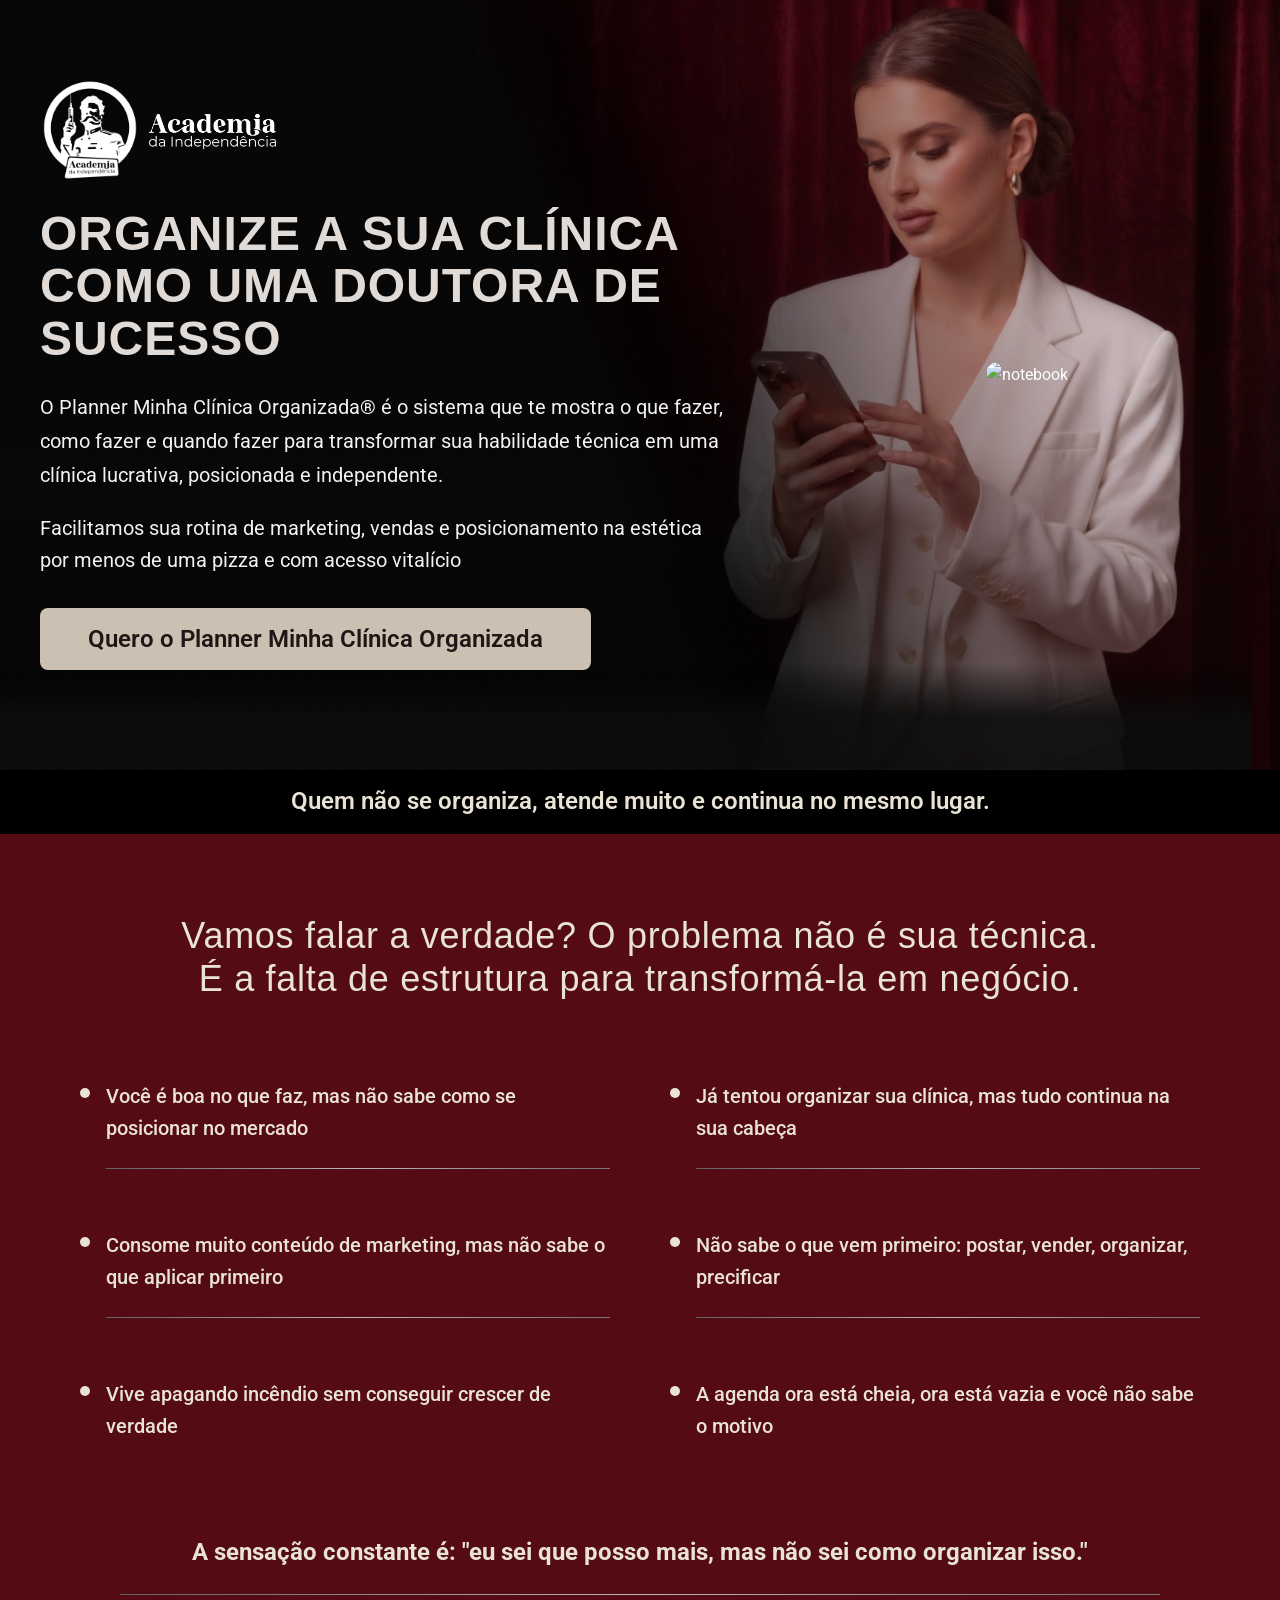
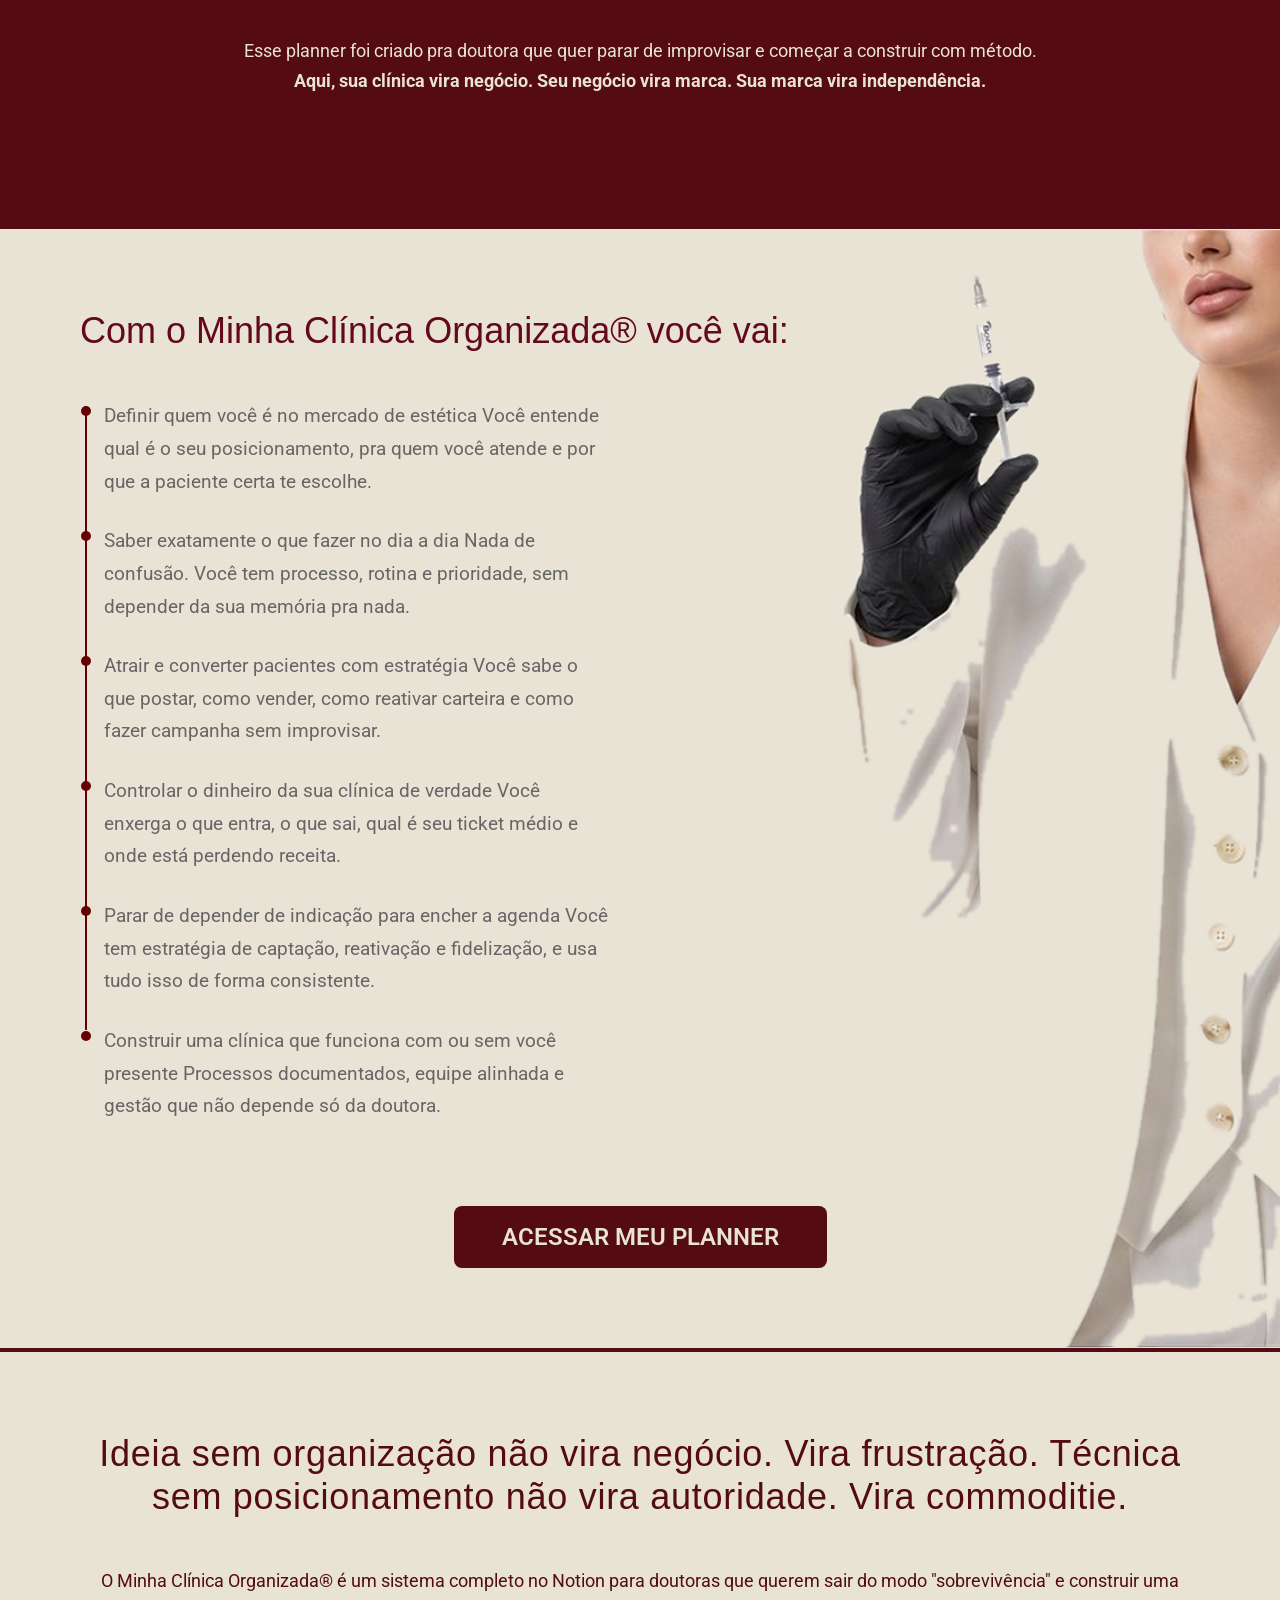
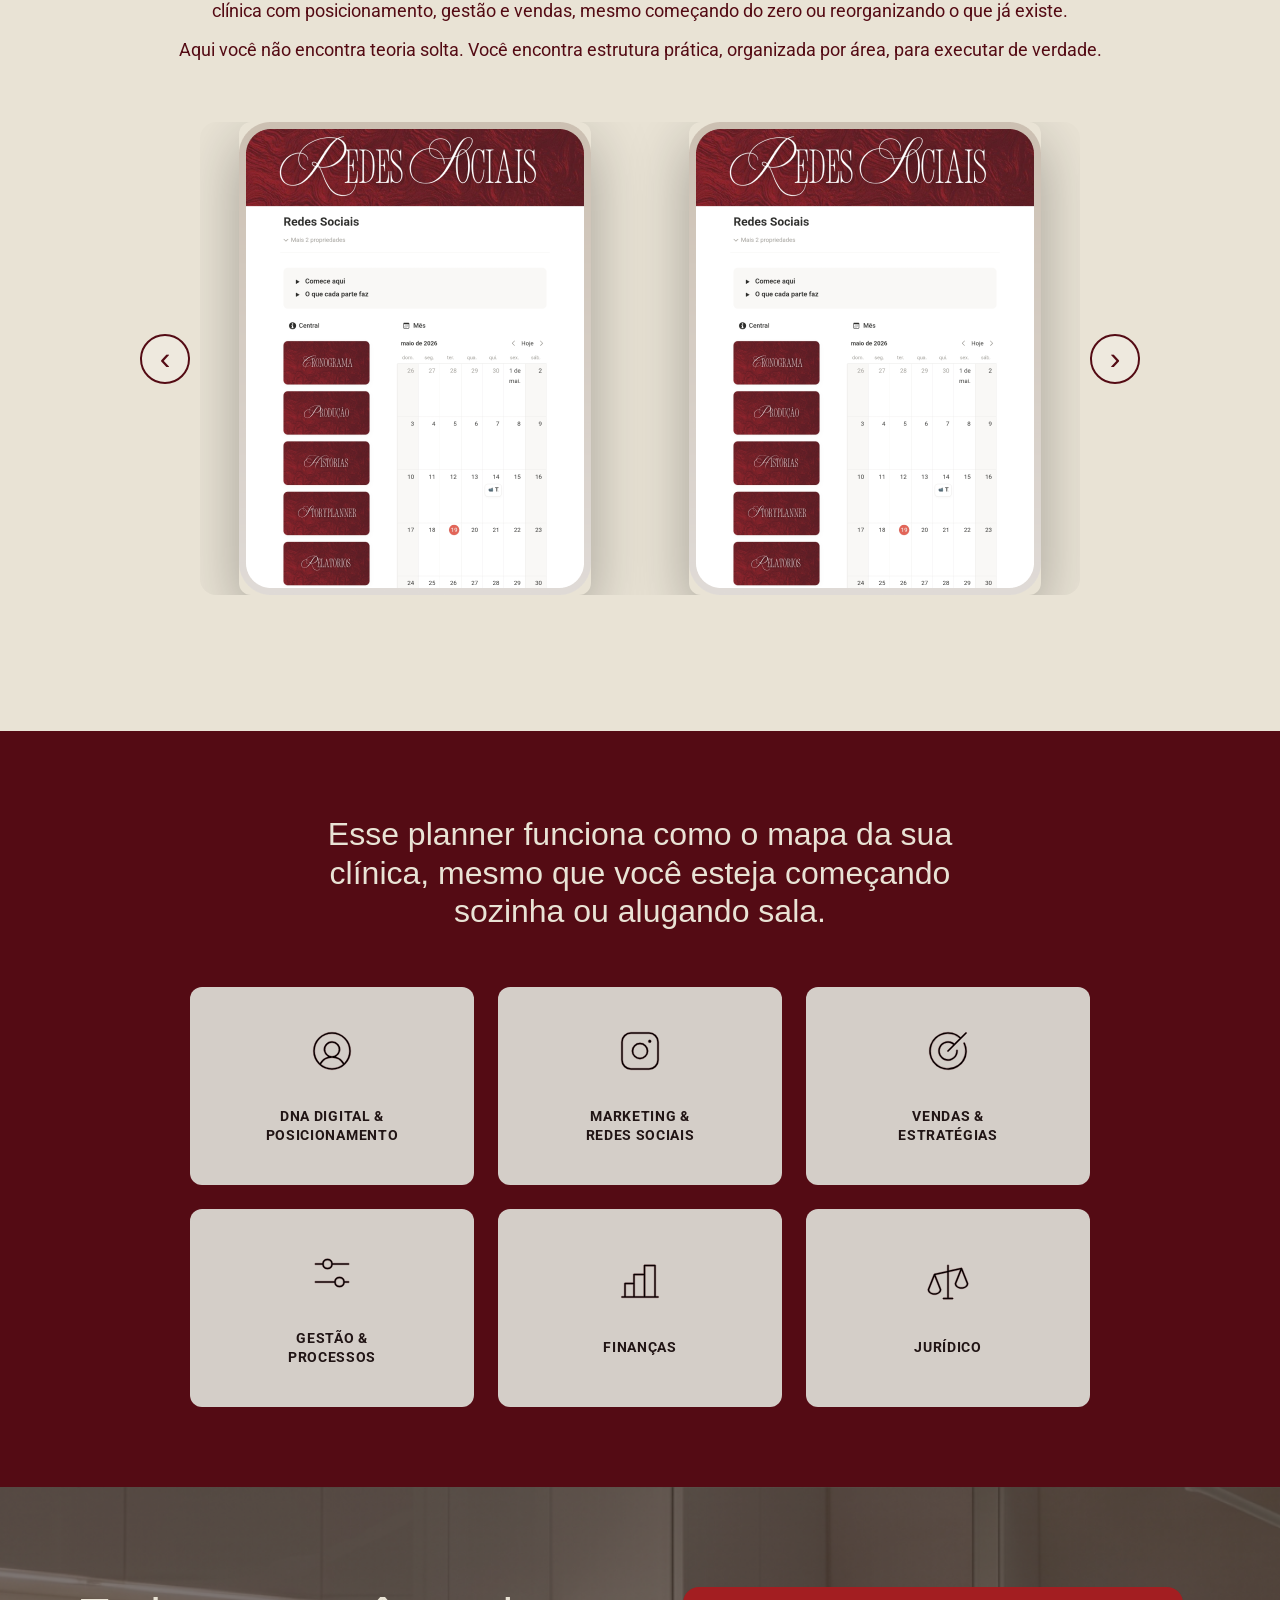
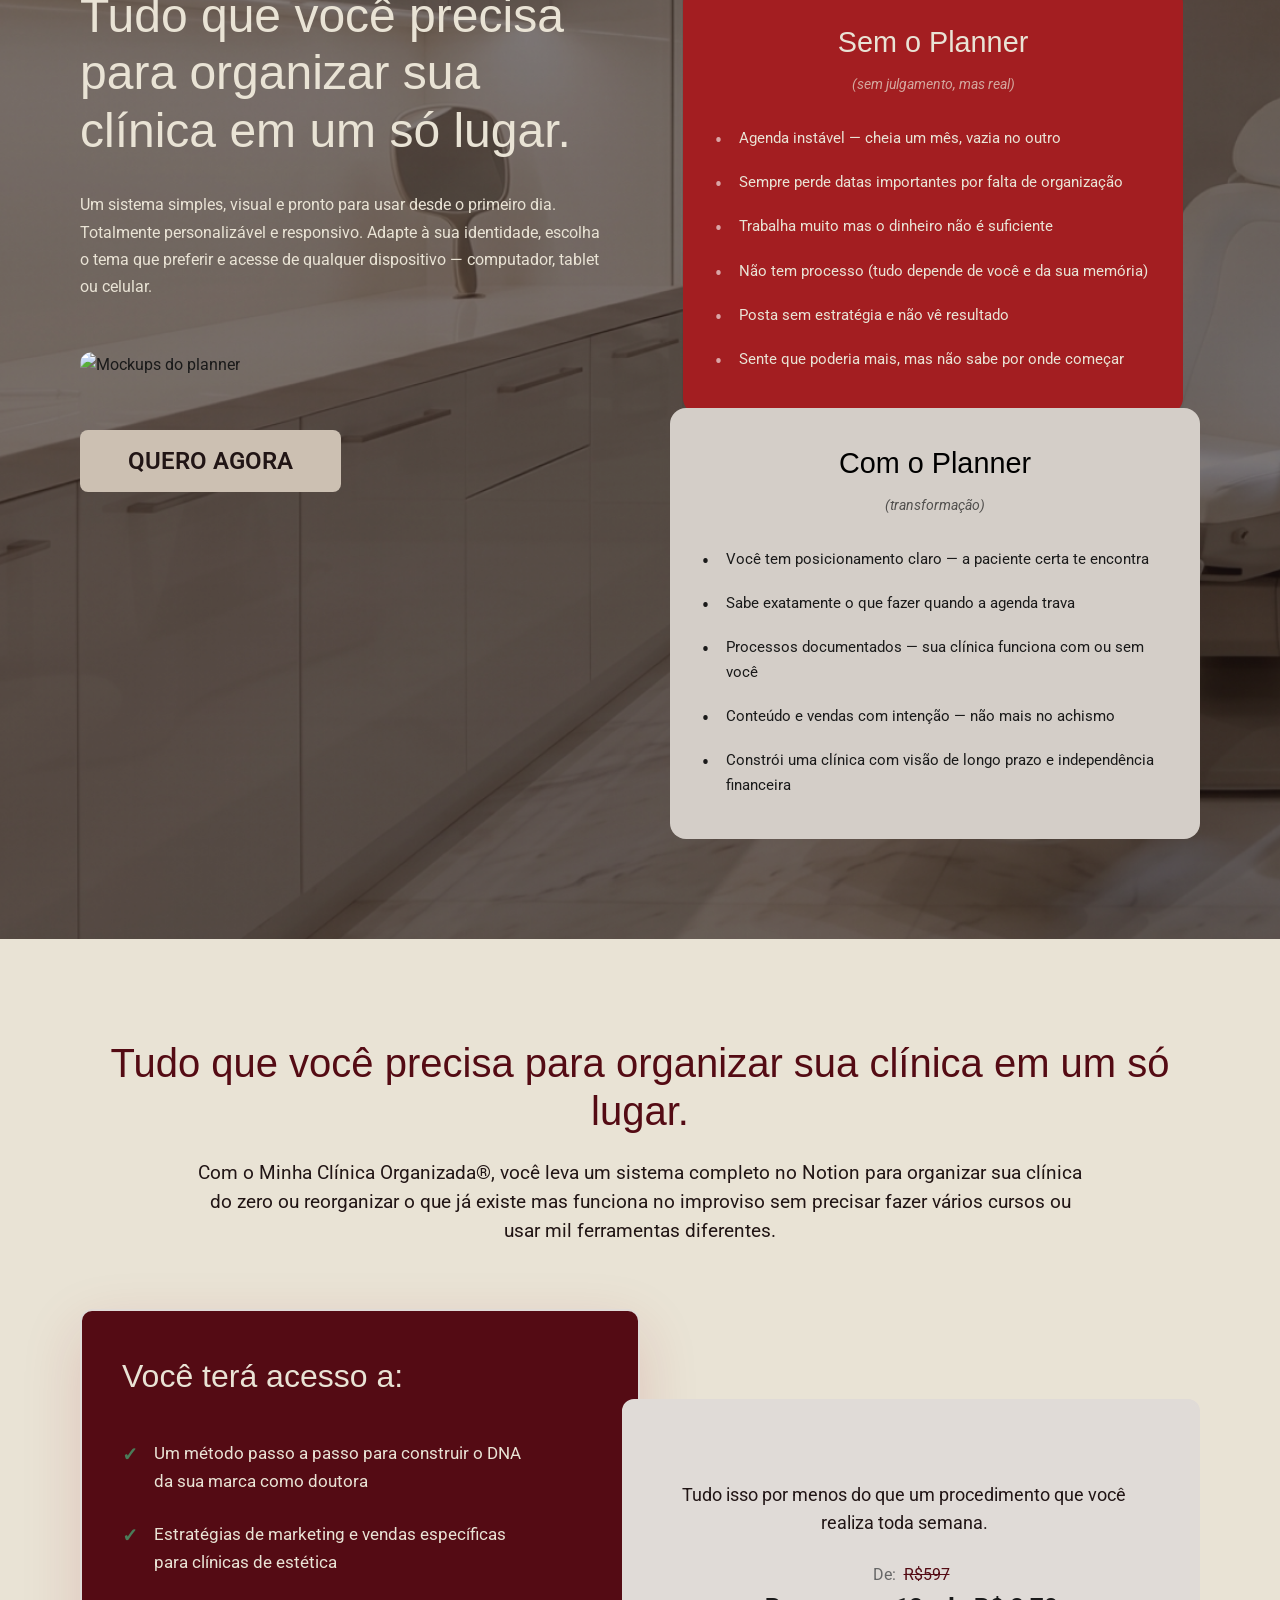
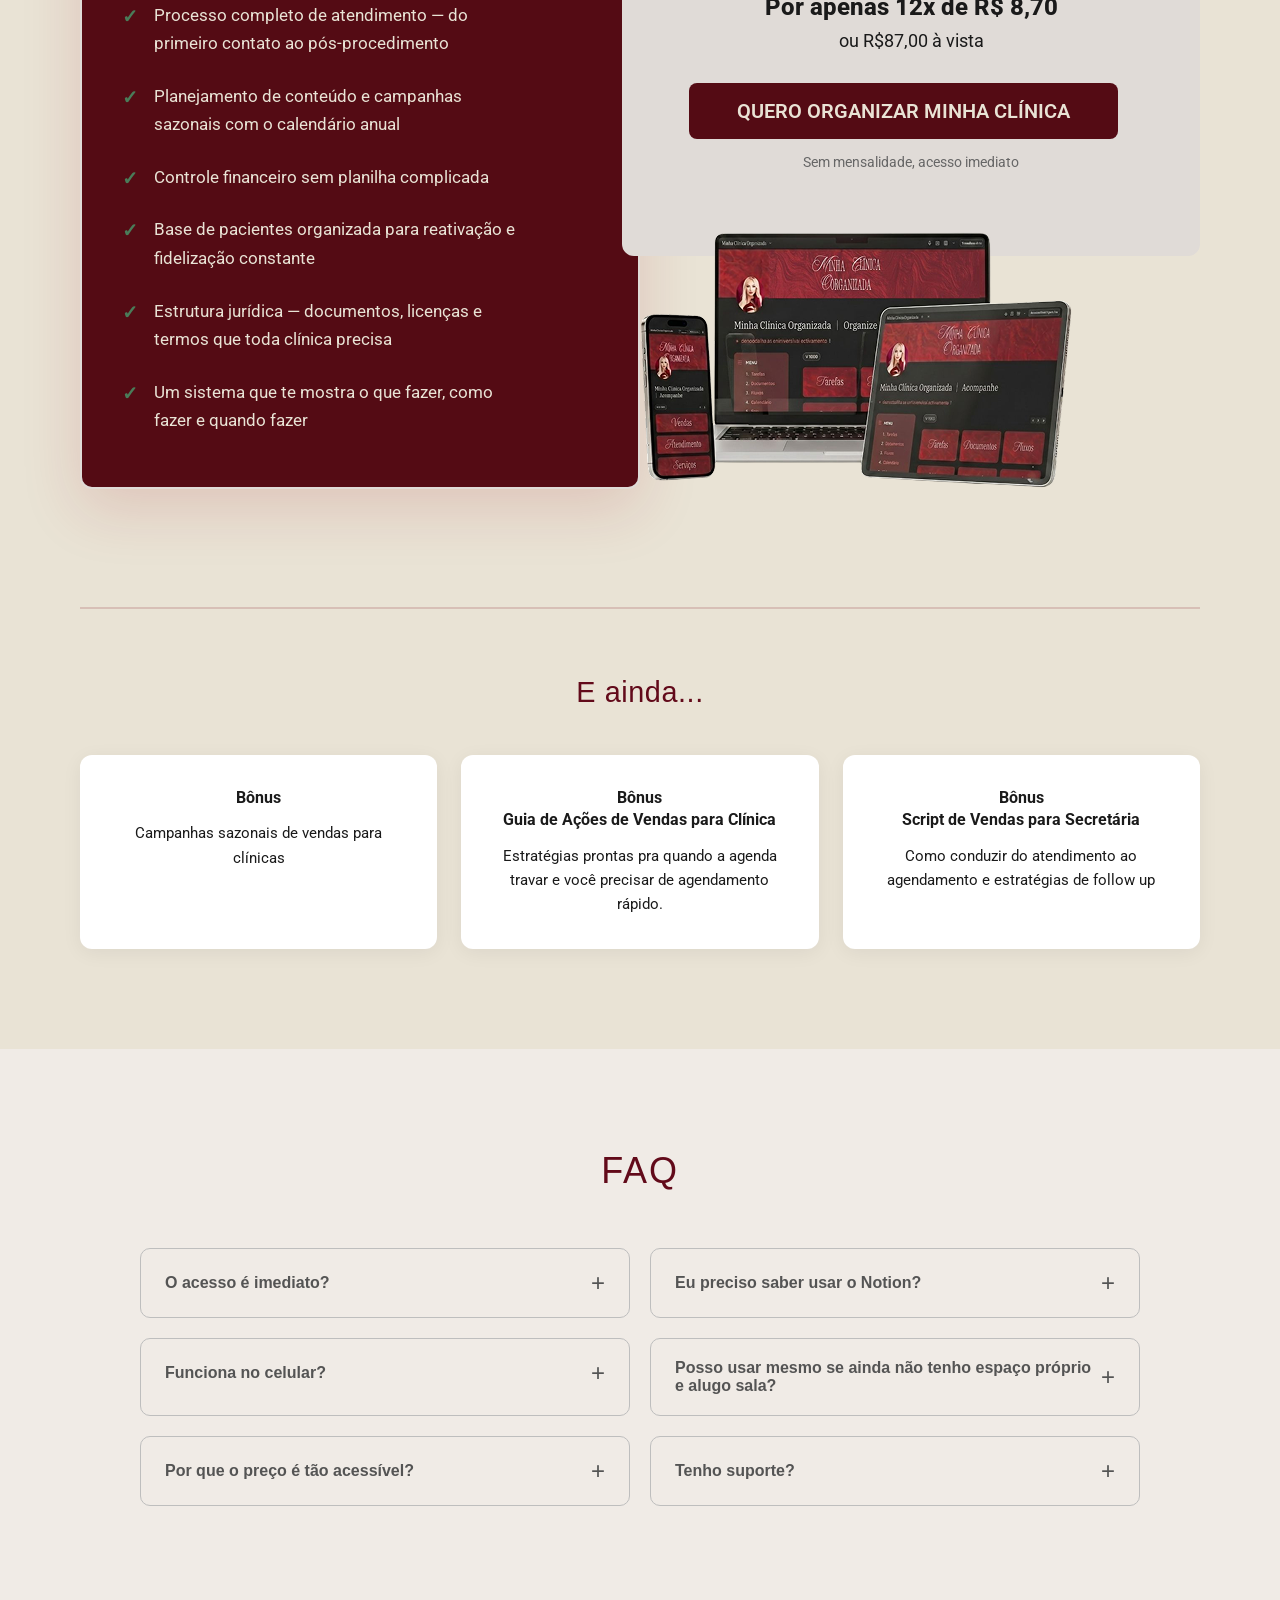
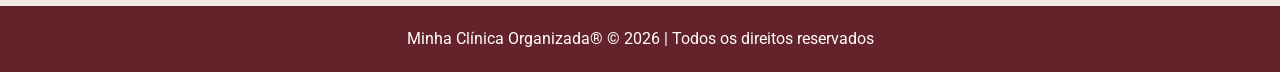
==== commit 3db96c0a: "update" ====
--- a/index.html
+++ b/index.html
@@ -325,14 +325,15 @@
                 <h3 class="bonus-title">E ainda...</h3>
                 <div class="bonus-grid">
                     <div class="bonus-item">
-                        <h4>Bônus — Campanhas sazonais de vendas para clínicas</h4>
+                        <h4>Bônus</h4>
+                        <p>Campanhas sazonais de vendas para clínicas</p>
                     </div>
                     <div class="bonus-item">
-                        <h4>Bônus — Guia de Ações de Vendas para Clínica</h4>
-                        <p>estratégias prontas pra quando a agenda travar e você precisar de agendamento rápido.</p>
+                        <h4>Bônus <br> Guia de Ações de Vendas para Clínica</h4>
+                        <p>Estratégias prontas pra quando a agenda travar e você precisar de agendamento rápido.</p>
                     </div>
                     <div class="bonus-item">
-                        <h4>Bônus - Script de Vendas para Secretária</h4>
+                        <h4>Bônus <br> Script de Vendas para Secretária</h4>
                         <p>Como conduzir do atendimento ao agendamento e estratégias de follow up</p>
                     </div>
                 </div>
--- a/style.css
+++ b/style.css
@@ -44,7 +44,6 @@
   padding: 80px 40px 100px;
   position: relative;
 }
-
 .hero-container {
   max-width: 1200px;
   margin: 0 auto;
@@ -53,22 +52,18 @@
   gap: 60px;
   align-items: center;
 }
-
 .logo img {
   height: auto;
   margin-bottom: 20px;
 }
-
 .logo-image {
   max-width: clamp(75px, 20%, 100px);
   height: auto;
 }
-
 .logo-text {
   max-width: clamp(100px, 20%, 175px);
   height: auto;
 }
-
 .hero-content h1 {
   font-family: var(--serif);
   color: var(--white);
@@ -79,7 +74,6 @@
   margin-bottom: 24px;
   font-weight: 600;
 }
-
 .hero-subtitle {
   font-family: var(--sans);
   font-size: 1.25rem;
@@ -87,14 +81,12 @@
   margin-bottom: 20px;
   opacity: 0.95;
 }
-
 .hero-price {
   font-family: var(--sans);
   font-size: 1.25rem;
   margin-bottom: 32px;
   opacity: 0.95;
 }
-
 .cta-button {
   display: inline-block;
   background: #ccc0b2;
@@ -107,13 +99,11 @@
   transition: all 0.3s;
   border: 2px;
 }
-
 .hero-image {
   display: flex;
   justify-content: center;
   align-items: center;
 }
-
 .hero-image img {
   max-width: 100%;
   height: auto;
@@ -127,7 +117,6 @@
   padding: 15px 15px;
   text-align: center;
 }
-
 .truth-section h2 {
   font-family: var(--sans);
   color: var(--bege);
@@ -319,25 +308,21 @@
   line-height: 1.7;
   margin-bottom: 10px;
 }
-
 .carousel-container {
   position: relative;
   max-width: 1000px;
   margin: 56px auto;
   padding: 0 60px;
 }
-
 .carousel-wrapper {
   overflow: hidden;
   border-radius: 16px;
 }
-
 .carousel-track {
   display: flex;
   transition: transform 0.4s ease;
   gap: 20px;
 }
-
 .carousel-slide {
   min-width: calc(50% - 10px);
   flex-shrink: 0;
@@ -345,21 +330,19 @@
   justify-content: center;
   align-items: center;
 }
-
 .carousel-slide img {
   max-width: 400px;
   height: auto;
   border-radius: 12px;
   box-shadow: 0 20px 60px rgba(0, 0, 0, 0.3);
 }
-
 .carousel-btn {
   position: absolute;
   top: 50%;
   transform: translateY(-50%);
   background: rgba(255, 255, 255, 0.2);
-  border: 2px solid rgba(255, 255, 255, 0.3);
-  color: white;
+  border: 2px solid var(--bordo);
+  color: var(--bordo);
   width: 50px;
   height: 50px;
   border-radius: 50%;
@@ -368,33 +351,22 @@
   transition: all 0.3s;
   z-index: 10;
 }
-
 .carousel-btn:hover {
   background: rgba(255, 255, 255, 0.3);
   transform: translateY(-50%) scale(1.1);
 }
-
 .carousel-btn.prev {
   left: 0;
 }
-
 .carousel-btn.next {
   right: 0;
 }
-/*.section-intro-org {
-  color: var(--bordo);
-  text-align: center;
-  font-size: 1.1rem;
-  line-height: 1.7;
-  margin-bottom: 48px;
-}*/
 
 /*modulos*/
 .modules-section {
   background: var(--bordo);
   padding: 80px 40px;
 }
-
 .modules-intro {
   color: var(--bege);
   font-family: var(--serif);
@@ -407,7 +379,6 @@
   margin-left: auto;
   margin-right: auto;
 }
-
 .modules-grid {
   display: grid;
   grid-template-columns: repeat(3, 1fr);
@@ -415,7 +386,6 @@
   max-width: 900px;
   margin: 0 auto;
 }
-
 .module-card {
   background: #d4cec8;
   padding: 40px 32px;
@@ -429,12 +399,10 @@
   justify-content: center;
   gap: 16px;
 }
-
 .module-card:hover {
   transform: translateY(-4px);
   box-shadow: 0 12px 40px rgba(0, 0, 0, 0.2);
 }
-
 .module-icon {
   width: 48px;
   height: 48px;
@@ -449,7 +417,6 @@
   stroke: var(--bordo);
   stroke-width: 1.5;
 }
-
 .module-title {
   font-family: var(--sans);
   font-size: 0.85rem;
@@ -466,7 +433,6 @@
   position: relative;
   padding: 100px 40px;
 }
-
 .comparison-layout {
   display: grid;
   grid-template-columns: 1fr 1fr;
@@ -482,7 +448,6 @@
   flex-direction: column;
   gap: 32px;
 }
-
 .comparison-title {
   color: var(--bege);
   font-family: var(--serif);
@@ -492,7 +457,6 @@
   text-align: left;
   max-width: 600px;
 }
-
 .comparison-description {
   color: var(--bege);
   font-family: var(--sans);
@@ -501,11 +465,9 @@
   max-width: 600px;
   text-align: left;
 }
-
 .comparison-mockup {
   margin: 20px 0;
 }
-
 .comparison-mockup img {
   max-width: 100%;
   height: auto;
@@ -531,12 +493,10 @@
   flex-direction: column;
   gap: 24px;
 }
-
 .comparison-card {
   padding: 32px;
   border-radius: 16px;
 }
-
 .comparison-card.without {
   background: #a31e21;
   color: var(--bege);
@@ -544,7 +504,6 @@
   max-width: 500px;
   margin-left: 13px;
 }
-
 .comparison-card.with {
   background: #d4cec8;
   color: var(--text-dark);
@@ -552,12 +511,12 @@
   margin-top: -30px;
   z-index: 2;
 }
-
 .card-title-c {
   color: var(--bege);
   font-family: var(--serif);
   font-size: 1.8rem;
   font-weight: 500;
+  text-align: center;
   margin-bottom: 8px;
 }
 .card-title-s {
@@ -565,29 +524,27 @@
   font-family: var(--serif);
   font-size: 1.8rem;
   font-weight: 500;
+  text-align: center;
   margin-bottom: 8px;
 }
-
 .card-subtitle {
   font-size: 0.9rem;
   opacity: 0.7;
   margin-bottom: 20px;
   font-style: italic;
-}
-
+  text-align: center;
+}
 .card-list {
   list-style: none;
   padding: 0;
   margin: 0;
 }
-
 .card-list li {
   padding: 10px 0 10px 24px;
   position: relative;
   line-height: 1.6;
   font-size: 0.95rem;
 }
-
 .card-list li::before {
   content: "•";
   position: absolute;
@@ -595,11 +552,9 @@
   font-weight: 700;
   font-size: 1.2rem;
 }
-
 .comparison-card.without .card-list li::before {
   color: rgba(255, 255, 255, 0.6);
 }
-
 .comparison-card.with .card-list li::before {
   color: var(--burgundy);
 }
@@ -627,7 +582,6 @@
   max-width: 900px;
   margin: 0 auto 64px;
 }
-
 .included-left {
   background: var(--bordo);
   padding: 40px;
@@ -639,14 +593,12 @@
   display: flex;
   flex-direction: column;
 }
-
 .included-grid {
   display: grid;
   grid-template-columns: 1fr 1fr;
   max-width: 1200px;
   margin: 0 auto;
 }
-
 .included-subtitle {
   color: var(--bege);
   font-family: var(--serif);
@@ -654,11 +606,9 @@
   margin-bottom: 24px;
   font-weight: 500;
 }
-
 .included-list {
   list-style: none;
 }
-
 .included-list li {
   padding: 12px 0 12px 32px;
   position: relative;
@@ -668,7 +618,6 @@
   color: var(--bege);
   max-width: 400px;
 }
-
 .included-list li::before {
   content: "✓";
   position: absolute;
@@ -688,7 +637,6 @@
   border: 2px solid #e0dbd7;
   max-width: 600px;
 }
-
 .price-intro {
   font-size: 1.1rem;
   font-family: var(--sans);
@@ -699,14 +647,12 @@
   max-width: 450px;
   margin-left: 30px;
 }
-
 .price-highlight {
   background: var(--creme);
   border-radius: 12px;
   margin-bottom: 28px;
   text-align: center;
 }
-
 .price-label {
   font-size: 1rem;
   color: var(--text-muted);
@@ -717,13 +663,11 @@
   color: var(--bordo);
   margin-left: 8px;
 }
-
 .price-text {
   font-size: 0.9rem;
   color: var(--text-dark);
   margin-bottom: 8px;
 }
-
 .price-value {
   font-size: 1.5rem;
   font-weight: 800;
@@ -731,12 +675,10 @@
   line-height: 1;
   margin-bottom: 8px;
 }
-
 .price-installment {
   font-size: 1.1rem;
   color: var(--text-dark);
 }
-
 .cta-button-acesso {
   display: inline-block;
   background: var(--bordo);
@@ -761,41 +703,44 @@
   height: auto;
   margin-top: -190px;
 }
-
 .bonus-section {
   margin-top: 80px;
   padding-top: 60px;
   border-top: 2px solid rgba(139, 46, 58, 0.2);
 }
-
 .bonus-title {
   font-family: var(--serif);
+  font-weight: 500;
   font-size: 1.8rem;
   text-align: center;
   letter-spacing: 0.02em;
   margin-bottom: 40px;
   color: #620a1a;
 }
-
 .bonus-grid {
   display: grid;
   grid-template-columns: repeat(3, 1fr);
   gap: 24px;
 }
-
 .bonus-item {
   background: white;
   padding: 32px;
   border-radius: 12px;
   box-shadow: 0 4px 20px rgba(0, 0, 0, 0.06);
 }
-
 .bonus-item h4 {
   font-size: 1rem;
   font-weight: 700;
   color: var(--burgundy);
   margin-bottom: 12px;
   line-height: 1.4;
+  text-align: center;
+}
+.bonus-item p {
+  font-size: 0.95rem;
+  line-height: 1.6;
+  color: var(--text-dark);
+  text-align: center;
 }
 
 /* FAQ Section */
@@ -812,7 +757,6 @@
   font-weight: 500;
   color: #620a1a;
 }
-
 .faq-grid {
   display: grid;
   grid-template-columns: repeat(2, 1fr);
@@ -820,7 +764,6 @@
   max-width: 1000px;
   margin: 0 auto;
 }
-
 .faq-item {
   /*background: white;*/
   border-radius: 10px;
@@ -828,7 +771,6 @@
   border: 1px groove #bebebe;
   transition: all 0.3s;
 }
-
 .faq-question {
   width: 100%;
   padding: 20px 24px;
@@ -844,18 +786,15 @@
   align-items: center;
   transition: all 0.3s;
 }
-
 .faq-icon {
   font-size: 1.5rem;
   font-weight: 300;
   color: #545454;
   transition: transform 0.3s;
 }
-
 .faq-item.active .faq-icon {
   transform: rotate(45deg);
 }
-
 .faq-answer {
   max-height: 0;
   overflow: hidden;
@@ -863,12 +802,10 @@
     max-height 0.3s ease,
     padding 0.3s ease;
 }
-
 .faq-answer.open {
   max-height: 300px;
   padding: 20px 24px;
 }
-
 .faq-answer p {
   font-size: 0.95rem;
   line-height: 1.7;
@@ -878,11 +815,11 @@
 
 /* Footer */
 footer {
-  background: #620a1a;
+  background: var(--bordo);
   color: white;
   padding: 20px;
   text-align: center;
-  opacity: 0.8;
+  opacity: 0.9;
 }
 
 /* Responsive */
@@ -910,6 +847,7 @@
   .problems-section,
   .benefits-section,
   .system-section,
+  .modules-section,
   .comparison-section,
   .included-section,
   .pricing-section,
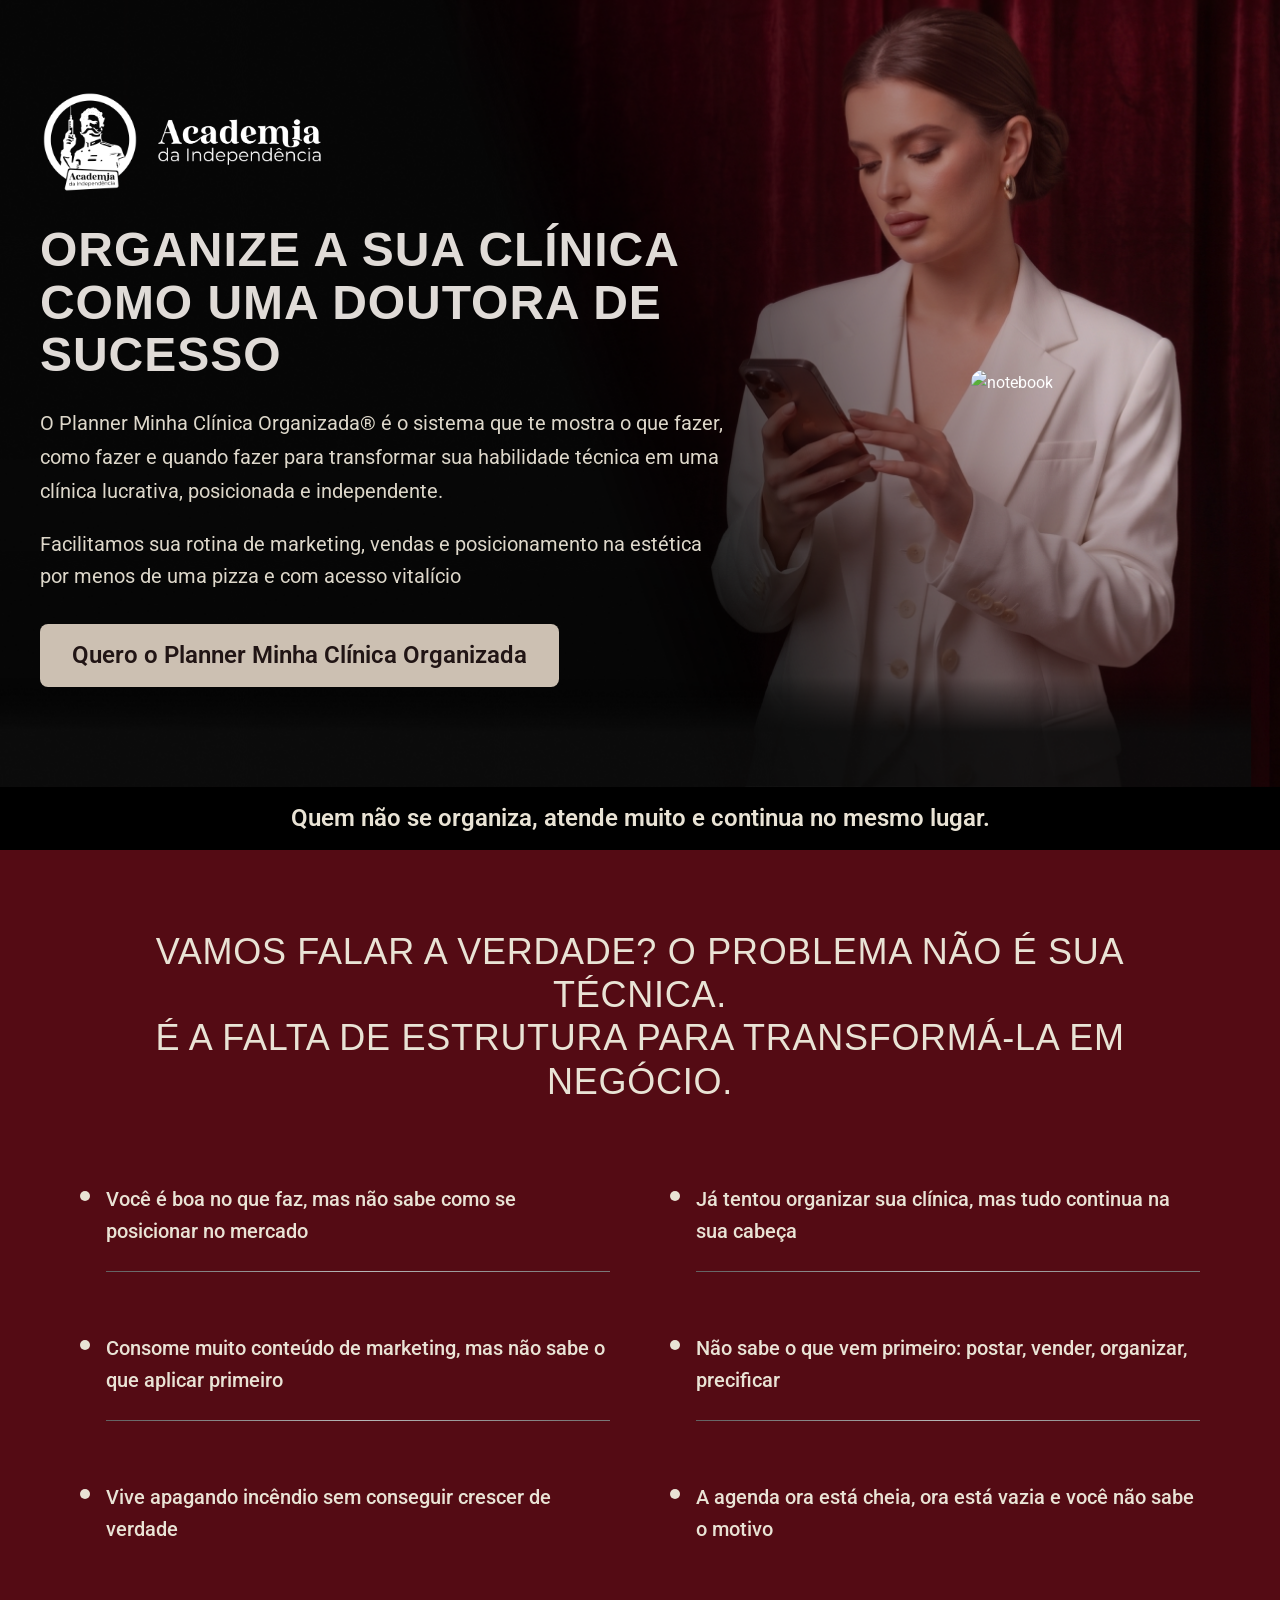
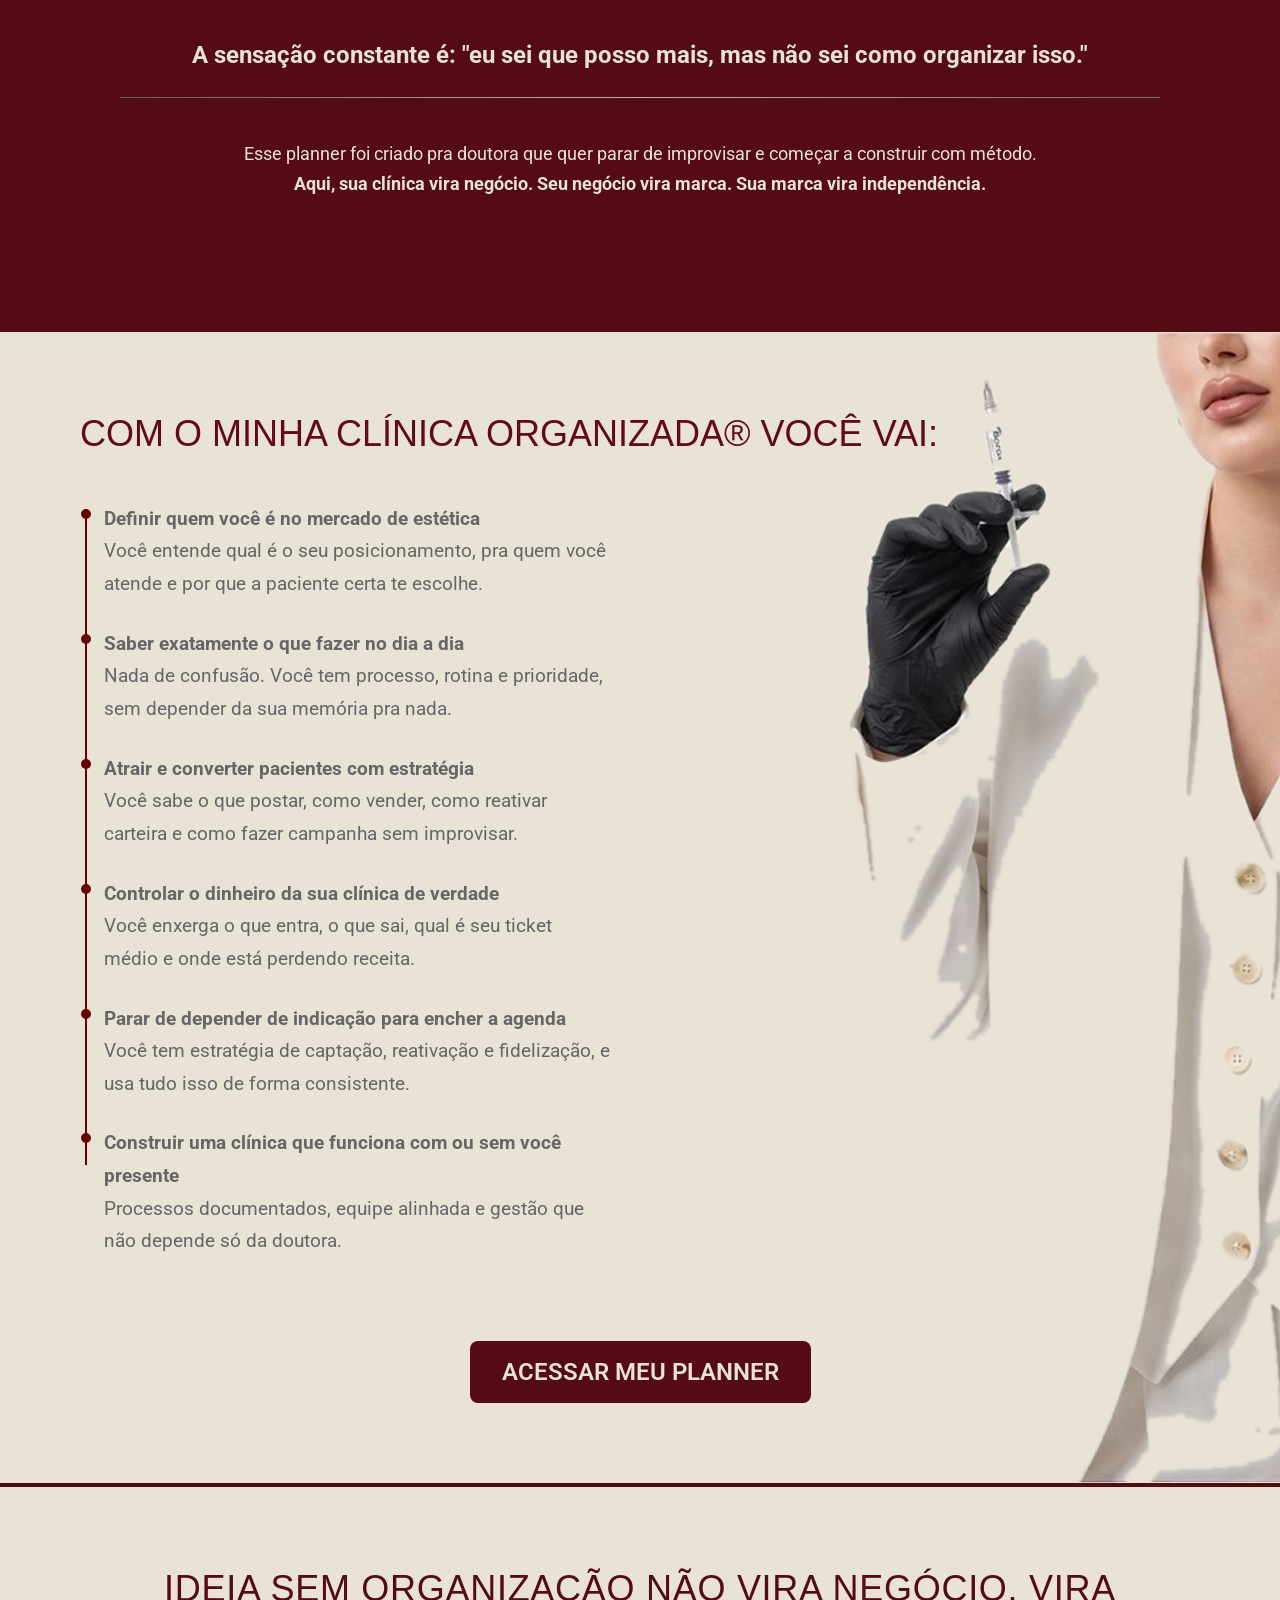
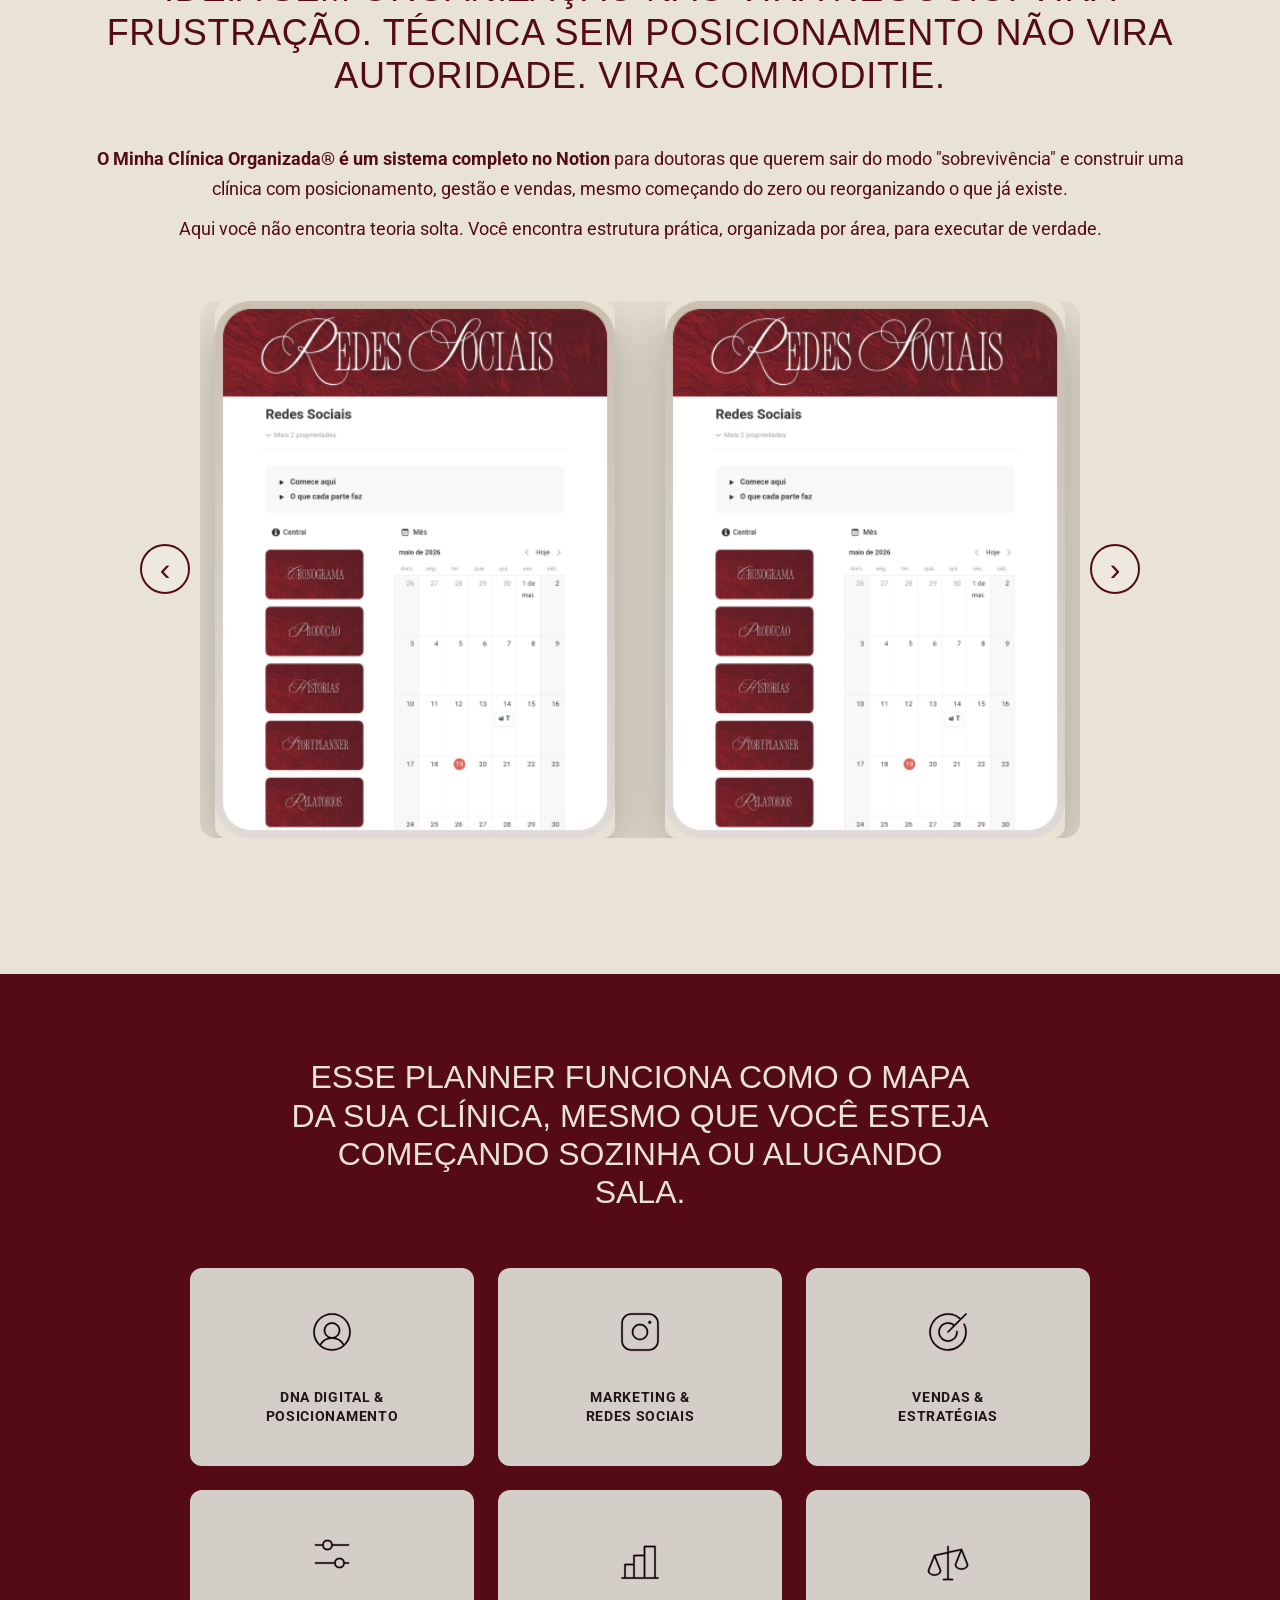
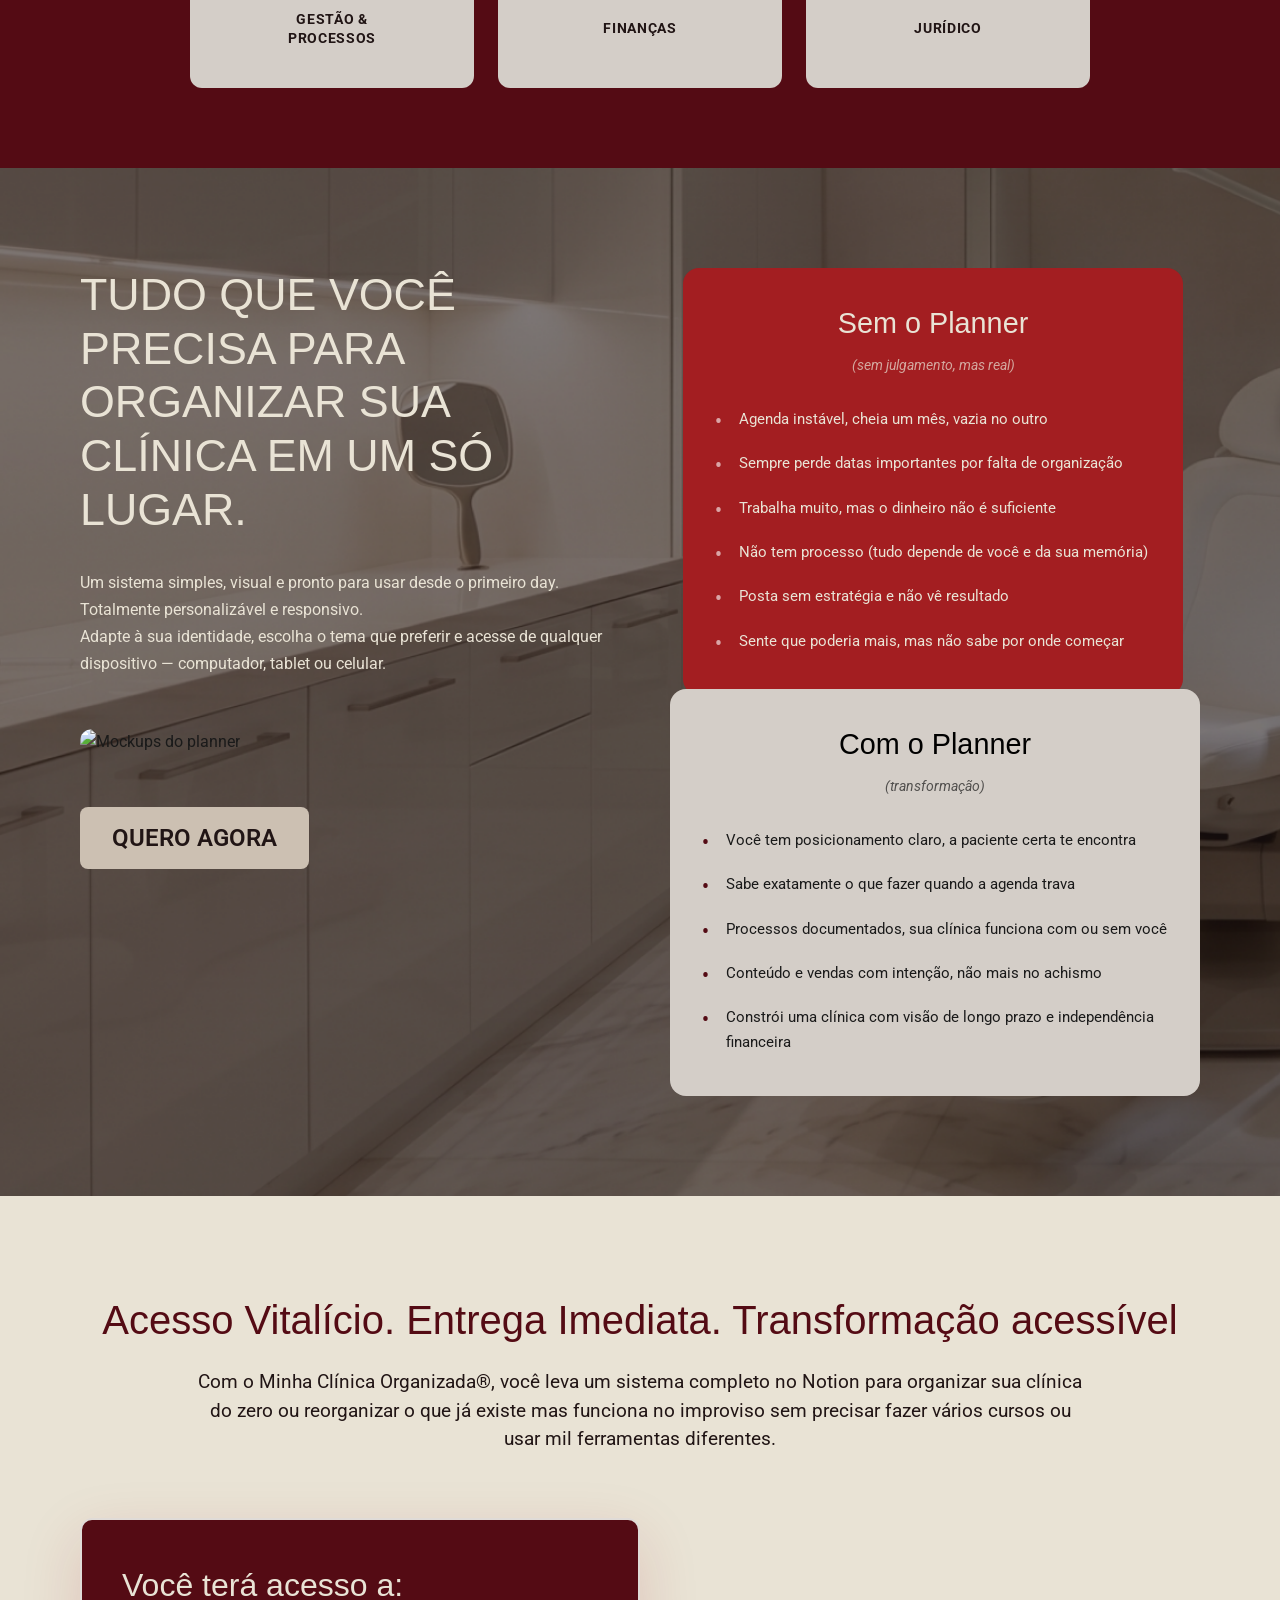
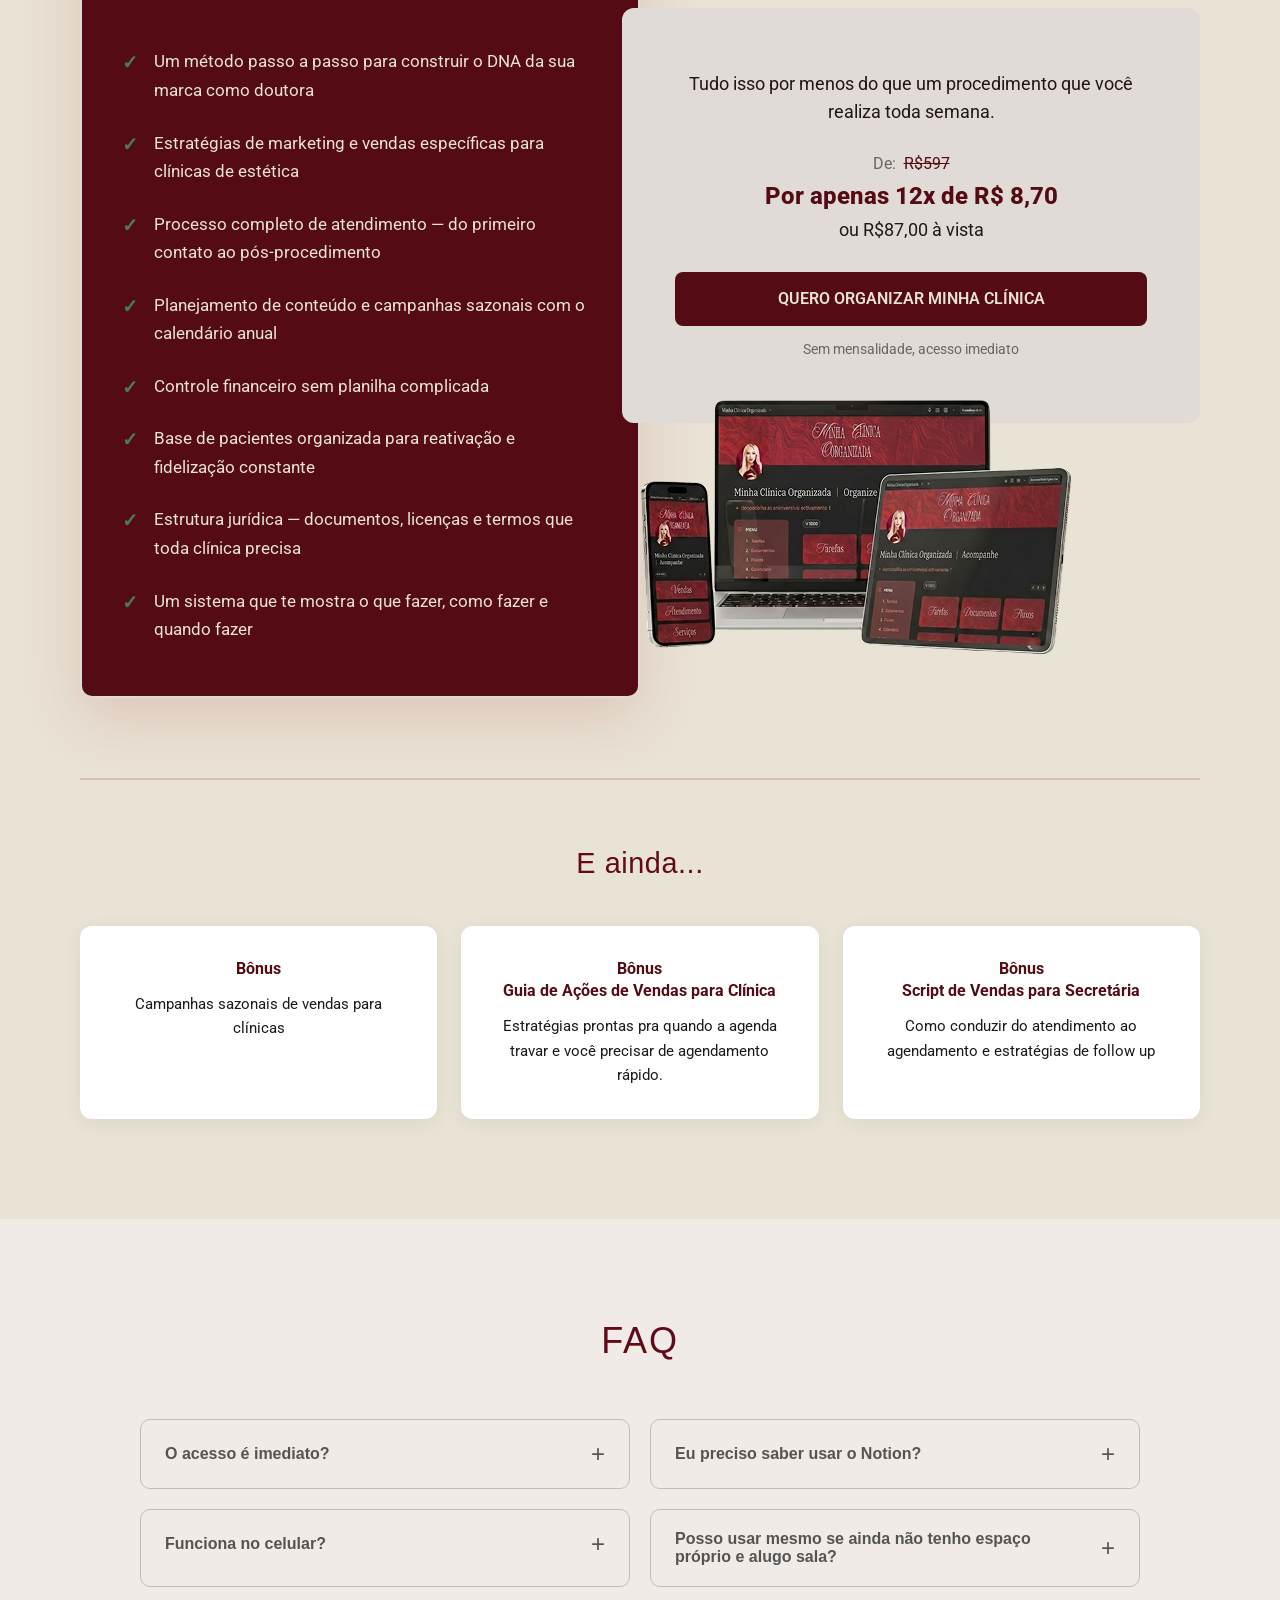
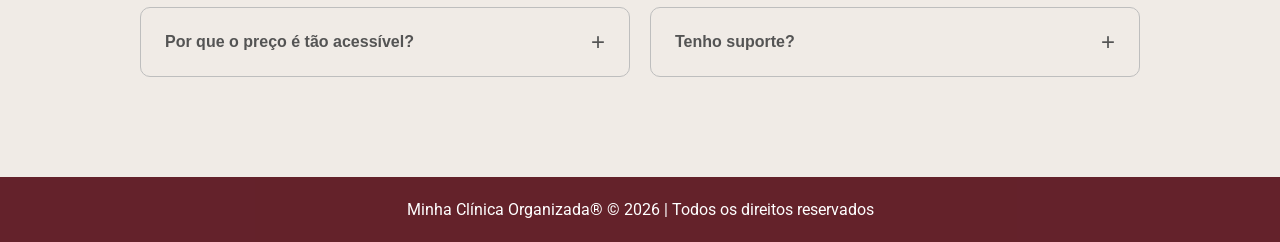
==== commit e72866ed: "update" ====
--- a/index.html
+++ b/index.html
@@ -90,27 +90,27 @@
             <div class="benefits-grid">
                 <div>
                     <div class="benefit-item">
-                        <p class="benefit-desc"> Definir quem você é no mercado de estética Você entende qual é o seu posicionamento, pra quem você atende e por que a paciente certa te escolhe.</p>
-                    </div>
-
-                    <div class="benefit-item">
-                        <p class="benefit-desc">Saber exatamente o que fazer no dia a dia Nada de confusão. Você tem processo, rotina e prioridade, sem depender da sua memória pra nada.</p>
-                    </div>
-
-                    <div class="benefit-item">
-                        <p class="benefit-desc">Atrair e converter pacientes com estratégia Você sabe o que postar, como vender, como reativar carteira e como fazer campanha sem improvisar.</p>
-                    </div>
-
-                    <div class="benefit-item">
-                        <p class="benefit-desc">Controlar o dinheiro da sua clínica de verdade Você enxerga o que entra, o que sai, qual é seu ticket médio e onde está perdendo receita.</p>
-                    </div>
-
-                    <div class="benefit-item">
-                        <p class="benefit-desc">Parar de depender de indicação para encher a agenda Você tem estratégia de captação, reativação e fidelização, e usa tudo isso de forma consistente.</p>
-                    </div>
-
-                    <div class="benefit-item">
-                        <p class="benefit-desc">Construir uma clínica que funciona com ou sem você presente Processos documentados, equipe alinhada e gestão que não depende só da doutora.</p>
+                        <p class="benefit-desc"> <span style="font-weight: bold;">Definir quem você é no mercado de estética</span> <br> Você entende qual é o seu posicionamento, pra quem você atende e por que a paciente certa te escolhe.</p>
+                    </div>
+
+                    <div class="benefit-item">
+                        <p class="benefit-desc"> <span style="font-weight: bold;">Saber exatamente o que fazer no dia a dia</span> <br> Nada de confusão. Você tem processo, rotina e prioridade, sem depender da sua memória pra nada.</p>
+                    </div>
+
+                    <div class="benefit-item">
+                        <p class="benefit-desc"> <span style="font-weight: bold;">Atrair e converter pacientes com estratégia</span> <br> Você sabe o que postar, como vender, como reativar carteira e como fazer campanha sem improvisar.</p>
+                    </div>
+
+                    <div class="benefit-item">
+                        <p class="benefit-desc"> <span style="font-weight: bold;">Controlar o dinheiro da sua clínica de verdade</span> <br> Você enxerga o que entra, o que sai, qual é seu ticket médio e onde está perdendo receita.</p>
+                    </div>
+
+                    <div class="benefit-item">
+                        <p class="benefit-desc"> <span style="font-weight: bold;">Parar de depender de indicação para encher a agenda</span> <br> Você tem estratégia de captação, reativação e fidelização, e usa tudo isso de forma consistente.</p>
+                    </div>
+
+                    <div class="benefit-item">
+                        <p class="benefit-desc"> <span style="font-weight: bold;">Construir uma clínica que funciona com ou sem você presente</span> <br> Processos documentados, equipe alinhada e gestão que não depende só da doutora.</p>
                     </div>
                 </div>
             </div>
@@ -130,7 +130,7 @@
                 Ideia sem organização não vira negócio. Vira frustração. Técnica sem posicionamento não vira autoridade. Vira commoditie.
             </h2>
             <p class="section-intro-org">
-                O Minha Clínica Organizada® é um sistema completo no Notion para doutoras que querem sair do modo "sobrevivência" e construir uma clínica com posicionamento, gestão e vendas, mesmo começando do zero ou reorganizando o que já existe.
+                <span style="font-weight: bold;">O Minha Clínica Organizada® é um sistema completo no Notion </span> para doutoras que querem sair do modo "sobrevivência" e construir uma clínica com posicionamento, gestão e vendas, mesmo começando do zero ou reorganizando o que já existe.
             </p>
             <p class="section-intro-org">
                 Aqui você não encontra teoria solta. Você encontra estrutura prática, organizada por área, para executar de verdade.
@@ -237,7 +237,7 @@
                     <h2 class="comparison-title">Tudo que você precisa para organizar sua clínica em um só lugar.</h2>
 
                     <p class="comparison-description">
-                        Um sistema simples, visual e pronto para usar desde o primeiro dia. Totalmente personalizável e responsivo. Adapte à sua identidade, escolha o tema que preferir e acesse de qualquer dispositivo — computador, tablet ou celular.
+                        Um sistema simples, visual e pronto para usar desde o primeiro day. Totalmente personalizável e responsivo. <br> Adapte à sua identidade, escolha o tema que preferir e acesse de qualquer dispositivo — computador, tablet ou celular.
                     </p>
 
                     <div class="comparison-mockup">
@@ -252,9 +252,9 @@
                         <h3 class="card-title-c">Sem o Planner</h3>
                         <p class="card-subtitle">(sem julgamento, mas real)</p>
                         <ul class="card-list">
-                            <li>Agenda instável — cheia um mês, vazia no outro</li>
+                            <li>Agenda instável, cheia um mês, vazia no outro</li>
                             <li>Sempre perde datas importantes por falta de organização</li>
-                            <li>Trabalha muito mas o dinheiro não é suficiente</li>
+                            <li>Trabalha muito, mas o dinheiro não é suficiente</li>
                             <li>Não tem processo (tudo depende de você e da sua memória)</li>
                             <li>Posta sem estratégia e não vê resultado</li>
                             <li>Sente que poderia mais, mas não sabe por onde começar</li>
@@ -265,10 +265,10 @@
                         <h3 class="card-title-s">Com o Planner</h3>
                         <p class="card-subtitle">(transformação)</p>
                         <ul class="card-list">
-                            <li>Você tem posicionamento claro — a paciente certa te encontra</li>
+                            <li>Você tem posicionamento claro, a paciente certa te encontra</li>
                             <li>Sabe exatamente o que fazer quando a agenda trava</li>
-                            <li>Processos documentados — sua clínica funciona com ou sem você</li>
-                            <li>Conteúdo e vendas com intenção — não mais no achismo</li>
+                            <li>Processos documentados, sua clínica funciona com ou sem você</li>
+                            <li>Conteúdo e vendas com intenção, não mais no achismo</li>
                             <li>Constrói uma clínica com visão de longo prazo e independência financeira</li>
                         </ul>
                     </div>
@@ -280,7 +280,7 @@
     <!-- Included Section -->
     <section class="included-section">
         <div class="container">
-            <h2 class="section-title-included">Tudo que você precisa para organizar sua clínica em um só lugar.</h2>
+            <h2 class="section-title-included">Acesso Vitalício. Entrega Imediata. Transformação acessível</h2>
             <p class="section-subtitle">
                 Com o Minha Clínica Organizada®, você leva um sistema completo no Notion para organizar sua clínica do zero ou reorganizar o que já existe mas funciona no improviso sem precisar fazer vários cursos ou usar mil ferramentas diferentes.
             </p>
--- a/style.css
+++ b/style.css
@@ -8,7 +8,8 @@
   --serif: "Impact", sans-serif;
   --sans: "Roboto", sans-serif;
 }
-* * {
+
+* {
   margin: 0;
   padding: 0;
   box-sizing: border-box;
@@ -27,7 +28,7 @@
   padding: 0 40px;
 }
 
-/*divider*/
+/* divider */
 .bordo-divider {
   height: 4px;
   background: var(--bordo);
@@ -35,7 +36,6 @@
   margin: 0;
 }
 
-/* Hero Section */
 .hero {
   background: url(assets/hero.png);
   background-size: cover;
@@ -44,6 +44,7 @@
   padding: 80px 40px 100px;
   position: relative;
 }
+
 .hero-container {
   max-width: 1200px;
   margin: 0 auto;
@@ -52,95 +53,111 @@
   gap: 60px;
   align-items: center;
 }
-.logo img {
+
+.logo {
+  display: flex;
+  align-items: center;
+  gap: 12px;
+  margin-bottom: 20px;
+  flex-wrap: wrap;
+}
+
+.logo-image {
+  max-width: clamp(60px, 15vw, 100px);
   height: auto;
-  margin-bottom: 20px;
-}
-.logo-image {
-  max-width: clamp(75px, 20%, 100px);
+}
+
+.logo-text {
+  max-width: clamp(90px, 18vw, 175px);
   height: auto;
 }
-.logo-text {
-  max-width: clamp(100px, 20%, 175px);
-  height: auto;
-}
+
 .hero-content h1 {
   font-family: var(--serif);
   color: var(--white);
-  font-size: clamp(2rem, 5vw, 3rem);
+  font-size: clamp(1.6rem, 4vw, 3rem);
   line-height: 1.1;
   letter-spacing: 0.02em;
   text-transform: uppercase;
   margin-bottom: 24px;
   font-weight: 600;
 }
+
 .hero-subtitle {
   font-family: var(--sans);
-  font-size: 1.25rem;
+  font-size: clamp(1rem, 2vw, 1.25rem);
   line-height: 1.7;
   margin-bottom: 20px;
   opacity: 0.95;
-}
+  color: var(--bege);
+}
+
 .hero-price {
   font-family: var(--sans);
-  font-size: 1.25rem;
+  color: var(--bege);
+  font-size: clamp(1rem, 2vw, 1.25rem);
   margin-bottom: 32px;
   opacity: 0.95;
 }
+
 .cta-button {
   display: inline-block;
   background: #ccc0b2;
   color: var(--preto-fundo);
-  padding: 12px 48px;
+  padding: 12px 32px;
   border-radius: 8px;
-  font-size: clamp(1.25rem, 4vw, 1.5rem);
+  font-size: clamp(1rem, 3vw, 1.5rem);
   font-weight: 600;
   text-decoration: none;
   transition: all 0.3s;
-  border: 2px;
-}
+}
+
 .hero-image {
   display: flex;
   justify-content: center;
   align-items: center;
 }
+
 .hero-image img {
   max-width: 100%;
   height: auto;
-  margin-left: 30px;
   border-radius: 12px;
 }
 
-/* Truth Section */
+/* ===================== TRUTH ===================== */
 .truth-section {
   background: #000000;
-  padding: 15px 15px;
-  text-align: center;
-}
+  padding: 15px 20px;
+  text-align: center;
+}
+
 .truth-section h2 {
   font-family: var(--sans);
   color: var(--bege);
-  font-size: 1.5rem;
+  font-size: clamp(1rem, 3vw, 1.5rem);
   font-weight: 600;
   max-width: 900px;
   margin: 0 auto;
   line-height: 1.4;
 }
 
-/* Problems Section */
+/* ===================== PROBLEMS ===================== */
 .problems-section {
   background: var(--bordo);
   padding: 80px 40px;
 }
+
 .section-title-problem {
   font-family: var(--serif);
-  font-size: clamp(1.8rem, 4vw, 2.25rem);
+  font-size: clamp(1.4rem, 3.5vw, 2.25rem);
+  text-transform: uppercase;
   color: var(--bege);
   line-height: 1.2;
   letter-spacing: 0.02em;
   font-weight: 500;
   text-align: center;
 }
+
 .section-intro {
   font-family: var(--sans);
   font-size: 1.1rem;
@@ -148,32 +165,36 @@
   margin-bottom: 48px;
   color: var(--bege);
 }
+
 .problems-grid {
   display: grid;
   grid-template-columns: 1fr 1fr;
   gap: 60px;
   margin-top: 80px;
 }
+
 .problem-item {
   display: flex;
   gap: 16px;
   align-items: flex-start;
 }
+
 .problem-icon {
   width: 10px;
   height: 10px;
+  min-width: 10px;
   background: var(--bege);
   border-radius: 50%;
   flex-shrink: 0;
   margin-top: 8px;
 }
+
 .problem-text {
   font-family: var(--sans);
-  font-size: 1.25rem;
+  font-size: clamp(1rem, 2vw, 1.25rem);
   font-weight: 500;
   line-height: 1.6;
   color: var(--bege);
-
   border-bottom: 1px solid transparent;
   border-image: linear-gradient(
       90deg,
@@ -184,26 +205,28 @@
     1;
   padding-bottom: 24px;
 }
+
 .problem-text1 {
-  font-size: 1.25rem;
+  font-size: clamp(1rem, 2vw, 1.25rem);
   font-weight: 500;
   line-height: 1.6;
   color: var(--bege);
 }
+
 .highlight-box {
   background: var(--bordo);
   padding: 32px 40px;
   margin-top: 60px;
   border-radius: 8px;
 }
+
 .highlight-box p {
   font-family: var(--sans);
   font-weight: 700;
-  font-size: 1.5rem;
+  font-size: clamp(1.1rem, 2.5vw, 1.5rem);
   line-height: 1.5;
   text-align: center;
   color: var(--bege);
-
   border-bottom: 1px solid transparent;
   border-image: linear-gradient(
       90deg,
@@ -215,7 +238,7 @@
   padding-bottom: 24px;
 }
 
-/* Benefits Section */
+/* ===================== BENEFITS ===================== */
 .benefits-section {
   background: url(assets/benefits.png);
   background-size: cover;
@@ -223,19 +246,31 @@
   background-repeat: no-repeat;
   padding: 80px 40px;
 }
+
 .section-title-benefit {
   font-family: var(--serif);
-  font-size: clamp(1.8rem, 4vw, 2.25rem);
+  font-size: clamp(1.4rem, 3.5vw, 2.25rem);
+  text-transform: uppercase;
   color: #620a1a;
   line-height: 1.2;
   margin-bottom: 24px;
   font-weight: 500;
   text-align: left;
 }
+
+.benefits-grid {
+  display: grid;
+  grid-template-columns: 1fr 1fr;
+  gap: 60px;
+  align-items: center;
+  margin-top: 48px;
+}
+
 .benefits-grid > div {
   position: relative;
   padding-left: 24px;
 }
+
 .benefits-grid > div::before {
   content: "";
   position: absolute;
@@ -245,17 +280,12 @@
   width: 2px;
   background-color: #670003;
 }
-.benefits-grid {
-  display: grid;
-  grid-template-columns: 1fr 1fr;
-  gap: 60px;
-  align-items: center;
-  margin-top: 48px;
-}
+
 .benefit-item {
   position: relative;
   margin-bottom: 27px;
 }
+
 .benefit-item::before {
   content: "";
   position: absolute;
@@ -266,63 +296,71 @@
   border-radius: 50%;
   background-color: #670003;
 }
+
 .benefit-desc {
-  font-size: 1.2rem;
+  font-size: clamp(1rem, 1.8vw, 1.2rem);
   font-family: var(--sans);
   line-height: 1.7;
   color: var(--text-muted);
 }
+
 .cta-button-benefits {
   display: inline-block;
   background: var(--bordo);
   color: var(--bege);
-  padding: 12px 48px;
+  padding: 12px 32px;
   border-radius: 8px;
-  font-size: clamp(1.25rem, 4vw, 1.5rem);
+  font-size: clamp(1rem, 3vw, 1.5rem);
   font-weight: 600;
   text-decoration: none;
   transition: all 0.3s;
-  border: 2px;
-}
-
-/* System Section */
+}
+
+/* ===================== SYSTEM ===================== */
 .system-section {
   padding: 80px 40px;
   background: var(--bege);
 }
+
 .section-title-system {
   color: var(--bordo);
   font-family: var(--serif);
-  font-size: clamp(1.8rem, 4vw, 2.25rem);
+  font-size: clamp(1.4rem, 3.5vw, 2.25rem);
   font-weight: 500;
+  text-transform: uppercase;
   line-height: 1.2;
   letter-spacing: 0.02em;
   text-align: center;
   margin-bottom: 48px;
 }
+
 .section-intro-org {
   color: var(--bordo);
   font-family: var(--sans);
   text-align: center;
-  font-size: 1.1rem;
+  font-size: clamp(1rem, 2vw, 1.1rem);
   line-height: 1.7;
   margin-bottom: 10px;
 }
+
 .carousel-container {
   position: relative;
   max-width: 1000px;
   margin: 56px auto;
   padding: 0 60px;
 }
+
 .carousel-wrapper {
   overflow: hidden;
   border-radius: 16px;
 }
+
 .carousel-track {
   display: flex;
   transition: transform 0.4s ease;
   gap: 20px;
 }
+
 .carousel-slide {
   min-width: calc(50% - 10px);
   flex-shrink: 0;
@@ -330,12 +368,15 @@
   justify-content: center;
   align-items: center;
 }
+
 .carousel-slide img {
   max-width: 400px;
+  width: 100%;
   height: auto;
   border-radius: 12px;
   box-shadow: 0 20px 60px rgba(0, 0, 0, 0.3);
 }
+
 .carousel-btn {
   position: absolute;
   top: 50%;
@@ -351,34 +392,40 @@
   transition: all 0.3s;
   z-index: 10;
 }
+
 .carousel-btn:hover {
   background: rgba(255, 255, 255, 0.3);
   transform: translateY(-50%) scale(1.1);
 }
+
 .carousel-btn.prev {
   left: 0;
 }
+
 .carousel-btn.next {
   right: 0;
 }
 
-/*modulos*/
+/* ===================== MÓDULOS ===================== */
 .modules-section {
   background: var(--bordo);
   padding: 80px 40px;
 }
+
 .modules-intro {
   color: var(--bege);
   font-family: var(--serif);
   font-weight: 500;
   text-align: center;
-  font-size: clamp(1.5rem, 3vw, 2rem);
+  font-size: clamp(1.2rem, 3vw, 2rem);
+  text-transform: uppercase;
   line-height: 1.2;
   margin-bottom: 56px;
   max-width: 700px;
   margin-left: auto;
   margin-right: auto;
 }
+
 .modules-grid {
   display: grid;
   grid-template-columns: repeat(3, 1fr);
@@ -386,6 +433,7 @@
   max-width: 900px;
   margin: 0 auto;
 }
+
 .module-card {
   background: #d4cec8;
   padding: 40px 32px;
@@ -399,10 +447,12 @@
   justify-content: center;
   gap: 16px;
 }
+
 .module-card:hover {
   transform: translateY(-4px);
   box-shadow: 0 12px 40px rgba(0, 0, 0, 0.2);
 }
+
 .module-icon {
   width: 48px;
   height: 48px;
@@ -411,12 +461,14 @@
   align-items: center;
   justify-content: center;
 }
+
 .module-icon svg {
   width: 100%;
   height: 100%;
   stroke: var(--bordo);
   stroke-width: 1.5;
 }
+
 .module-title {
   font-family: var(--sans);
   font-size: 0.85rem;
@@ -427,12 +479,13 @@
   line-height: 1.4;
 }
 
-/* Comparison Section */
+/* ===================== COMPARISON ===================== */
 .comparison-section {
   background: url(assets/comparison.png) center/cover;
   position: relative;
   padding: 100px 40px;
 }
+
 .comparison-layout {
   display: grid;
   grid-template-columns: 1fr 1fr;
@@ -442,61 +495,66 @@
   align-items: start;
 }
 
-/* LADO ESQUERDO */
 .comparison-left {
   display: flex;
   flex-direction: column;
   gap: 32px;
 }
+
 .comparison-title {
   color: var(--bege);
   font-family: var(--serif);
-  font-size: clamp(2rem, 4vw, 3rem);
+  font-size: clamp(1.6rem, 3.5vw, 3rem);
+  text-transform: uppercase;
   line-height: 1.2;
   font-weight: 500;
   text-align: left;
   max-width: 600px;
 }
+
 .comparison-description {
   color: var(--bege);
   font-family: var(--sans);
-  font-size: 1rem;
+  font-size: clamp(0.9rem, 1.5vw, 1rem);
   line-height: 1.7;
   max-width: 600px;
   text-align: left;
 }
+
 .comparison-mockup {
   margin: 20px 0;
 }
+
 .comparison-mockup img {
   max-width: 100%;
   height: auto;
   border-radius: 12px;
 }
+
 .cta-button-comparison {
   display: inline-block;
   background: #ccc0b2;
   color: var(--preto-fundo);
-  padding: 12px 48px;
+  padding: 12px 32px;
   border-radius: 8px;
-  font-size: clamp(1.25rem, 4vw, 1.5rem);
+  font-size: clamp(1rem, 3vw, 1.5rem);
   font-weight: 600;
   text-decoration: none;
   transition: all 0.3s;
-  border: 2px;
   max-width: fit-content;
 }
 
-/* LADO DIREITO */
 .comparison-right {
   display: flex;
   flex-direction: column;
   gap: 24px;
 }
+
 .comparison-card {
   padding: 32px;
   border-radius: 16px;
 }
+
 .comparison-card.without {
   background: #a31e21;
   color: var(--bege);
@@ -504,6 +562,7 @@
   max-width: 500px;
   margin-left: 13px;
 }
+
 .comparison-card.with {
   background: #d4cec8;
   color: var(--text-dark);
@@ -511,22 +570,25 @@
   margin-top: -30px;
   z-index: 2;
 }
+
 .card-title-c {
   color: var(--bege);
   font-family: var(--serif);
-  font-size: 1.8rem;
+  font-size: clamp(1.3rem, 3vw, 1.8rem);
   font-weight: 500;
   text-align: center;
   margin-bottom: 8px;
 }
+
 .card-title-s {
   color: #000000;
   font-family: var(--serif);
-  font-size: 1.8rem;
+  font-size: clamp(1.3rem, 3vw, 1.8rem);
   font-weight: 500;
   text-align: center;
   margin-bottom: 8px;
 }
+
 .card-subtitle {
   font-size: 0.9rem;
   opacity: 0.7;
@@ -534,17 +596,20 @@
   font-style: italic;
   text-align: center;
 }
+
 .card-list {
   list-style: none;
   padding: 0;
   margin: 0;
 }
+
 .card-list li {
   padding: 10px 0 10px 24px;
   position: relative;
   line-height: 1.6;
   font-size: 0.95rem;
 }
+
 .card-list li::before {
   content: "•";
   position: absolute;
@@ -552,36 +617,48 @@
   font-weight: 700;
   font-size: 1.2rem;
 }
+
 .comparison-card.without .card-list li::before {
   color: rgba(255, 255, 255, 0.6);
 }
+
 .comparison-card.with .card-list li::before {
-  color: var(--burgundy);
-}
-
-/* Included Section */
+  color: var(--bordo);
+}
+
+/* ===================== INCLUDED ===================== */
 .included-section {
   background: var(--bege);
   padding: 100px 40px;
 }
+
 .section-title-included {
   color: var(--bordo);
   font-family: var(--serif);
-  font-size: clamp(1.8rem, 4vw, 2.5rem);
+  font-size: clamp(1.4rem, 3.5vw, 2.5rem);
   font-weight: 500;
   text-align: center;
   margin-bottom: 24px;
   line-height: 1.2;
 }
+
 .section-subtitle {
   text-align: center;
-  font-size: 1.2rem;
+  font-size: clamp(1rem, 2vw, 1.2rem);
   font-weight: 400;
   line-height: 1.5;
   color: var(--preto-fundo);
   max-width: 900px;
   margin: 0 auto 64px;
 }
+
+.included-grid {
+  display: grid;
+  grid-template-columns: 1fr 1fr;
+  max-width: 1200px;
+  margin: 0 auto;
+}
+
 .included-left {
   background: var(--bordo);
   padding: 40px;
@@ -589,35 +666,33 @@
   border: 2px solid #e0dbd7;
   box-shadow: 0 20px 60px rgba(163, 30, 33, 0.15);
   max-width: 600px;
+  width: 100%;
   height: fit-content;
   display: flex;
   flex-direction: column;
 }
-.included-grid {
-  display: grid;
-  grid-template-columns: 1fr 1fr;
-  max-width: 1200px;
-  margin: 0 auto;
-}
+
 .included-subtitle {
   color: var(--bege);
   font-family: var(--serif);
-  font-size: 2rem;
+  font-size: clamp(1.4rem, 3vw, 2rem);
   margin-bottom: 24px;
   font-weight: 500;
 }
+
 .included-list {
   list-style: none;
 }
+
 .included-list li {
   padding: 12px 0 12px 32px;
   position: relative;
   line-height: 1.7;
   text-align: left;
-  font-size: 1.05rem;
-  color: var(--bege);
-  max-width: 400px;
-}
+  font-size: clamp(0.95rem, 1.5vw, 1.05rem);
+  color: var(--bege);
+}
+
 .included-list li::before {
   content: "✓";
   position: absolute;
@@ -626,116 +701,131 @@
   font-weight: 700;
   font-size: 1.2rem;
 }
+
 .included-right {
   margin-left: -18px;
 }
+
 .price-box {
   background: var(--white);
-  padding: 80px 25px;
+  padding: 60px 25px;
   margin-top: 90px;
   border-radius: 12px;
   border: 2px solid #e0dbd7;
   max-width: 600px;
 }
+
 .price-intro {
-  font-size: 1.1rem;
+  font-size: clamp(0.95rem, 1.8vw, 1.1rem);
   font-family: var(--sans);
   color: var(--preto-fundo);
   margin-bottom: 24px;
   line-height: 1.6;
   text-align: center;
   max-width: 450px;
-  margin-left: 30px;
-}
+  margin-left: auto;
+  margin-right: auto;
+}
+
 .price-highlight {
   background: var(--creme);
   border-radius: 12px;
   margin-bottom: 28px;
   text-align: center;
 }
+
 .price-label {
   font-size: 1rem;
   color: var(--text-muted);
   margin-bottom: 8px;
 }
+
 .price-label span {
   text-decoration: line-through;
   color: var(--bordo);
   margin-left: 8px;
 }
-.price-text {
-  font-size: 0.9rem;
-  color: var(--text-dark);
-  margin-bottom: 8px;
-}
+
 .price-value {
-  font-size: 1.5rem;
+  font-size: clamp(1.2rem, 3vw, 1.5rem);
   font-weight: 800;
-  color: var(--burgundy);
+  color: var(--bordo);
   line-height: 1;
   margin-bottom: 8px;
 }
+
 .price-installment {
-  font-size: 1.1rem;
+  font-size: clamp(0.95rem, 2vw, 1.1rem);
   color: var(--text-dark);
 }
+
 .cta-button-acesso {
-  display: inline-block;
+  display: block;
   background: var(--bordo);
   color: var(--bege);
-  padding: 12px 48px;
+  padding: 14px 32px;
   border-radius: 8px;
-  font-size: clamp(1.25rem, 4vw, 1rem);
+  font-size: clamp(0.9rem, 2vw, 1rem);
   font-weight: 600;
   text-decoration: none;
   transition: all 0.3s;
-  border: 2px;
-  margin-left: 40px;
-}
+  text-align: center;
+  margin: 0 auto;
+  max-width: 90%;
+}
+
 .price-info {
   font-size: 0.9rem;
   text-align: center;
   color: var(--text-muted);
   margin-top: 12px;
 }
+
 .product-mockup img {
   max-width: 100%;
   height: auto;
   margin-top: -190px;
 }
+
+/* Bônus */
 .bonus-section {
   margin-top: 80px;
   padding-top: 60px;
   border-top: 2px solid rgba(139, 46, 58, 0.2);
 }
+
 .bonus-title {
   font-family: var(--serif);
   font-weight: 500;
-  font-size: 1.8rem;
+  font-size: clamp(1.4rem, 3vw, 1.8rem);
   text-align: center;
   letter-spacing: 0.02em;
   margin-bottom: 40px;
   color: #620a1a;
 }
+
 .bonus-grid {
   display: grid;
   grid-template-columns: repeat(3, 1fr);
   gap: 24px;
 }
+
 .bonus-item {
   background: white;
   padding: 32px;
   border-radius: 12px;
   box-shadow: 0 4px 20px rgba(0, 0, 0, 0.06);
 }
+
 .bonus-item h4 {
   font-size: 1rem;
   font-weight: 700;
-  color: var(--burgundy);
+  color: var(--bordo);
   margin-bottom: 12px;
   line-height: 1.4;
   text-align: center;
 }
+
 .bonus-item p {
   font-size: 0.95rem;
   line-height: 1.6;
@@ -743,20 +833,22 @@
   text-align: center;
 }
 
-/* FAQ Section */
+/* ===================== FAQ ===================== */
 .faq-section {
   background: #f0ebe6;
   padding: 100px 40px;
 }
+
 .section-title-faq {
   font-family: var(--serif);
-  font-size: clamp(1.8rem, 4vw, 2.25rem);
+  font-size: clamp(1.6rem, 4vw, 2.25rem);
   line-height: 1.2;
   letter-spacing: 0.05em;
   margin-bottom: 24px;
   font-weight: 500;
   color: #620a1a;
 }
+
 .faq-grid {
   display: grid;
   grid-template-columns: repeat(2, 1fr);
@@ -764,20 +856,21 @@
   max-width: 1000px;
   margin: 0 auto;
 }
+
 .faq-item {
-  /*background: white;*/
   border-radius: 10px;
   overflow: hidden;
   border: 1px groove #bebebe;
   transition: all 0.3s;
 }
+
 .faq-question {
   width: 100%;
   padding: 20px 24px;
   background: var(--creme);
   border: none;
   text-align: left;
-  font-size: 1rem;
+  font-size: clamp(0.9rem, 1.5vw, 1rem);
   font-weight: 600;
   color: #545454;
   cursor: pointer;
@@ -785,16 +878,21 @@
   justify-content: space-between;
   align-items: center;
   transition: all 0.3s;
-}
+  gap: 12px;
+}
+
 .faq-icon {
   font-size: 1.5rem;
   font-weight: 300;
   color: #545454;
   transition: transform 0.3s;
-}
+  flex-shrink: 0;
+}
+
 .faq-item.active .faq-icon {
   transform: rotate(45deg);
 }
+
 .faq-answer {
   max-height: 0;
   overflow: hidden;
@@ -802,10 +900,12 @@
     max-height 0.3s ease,
     padding 0.3s ease;
 }
+
 .faq-answer.open {
   max-height: 300px;
   padding: 20px 24px;
 }
+
 .faq-answer p {
   font-size: 0.95rem;
   line-height: 1.7;
@@ -813,7 +913,6 @@
   margin: 0;
 }
 
-/* Footer */
 footer {
   background: var(--bordo);
   color: white;
@@ -822,45 +921,46 @@
   opacity: 0.9;
 }
 
-/* Responsive */
 @media (max-width: 968px) {
+  .container {
+    padding: 0 24px;
+  }
+
+  /* Hero */
   .hero {
+    padding: 60px 24px 80px;
     background-position: center center;
   }
 
-  .hero-container,
-  .problems-grid,
-  .benefits-grid,
-  .comparison-grid {
+  .hero-container {
     grid-template-columns: 1fr;
-  }
-
-  .system-grid {
-    grid-template-columns: 1fr;
-  }
-
-  .container {
-    padding: 0 20px;
-  }
-
-  .hero,
+    gap: 40px;
+  }
+
+  .hero-image {
+    display: none; /* Esconde imagem secundária no tablet para não poluir */
+  }
+
+  /* Sections padding */
   .problems-section,
   .benefits-section,
   .system-section,
   .modules-section,
   .comparison-section,
   .included-section,
-  .pricing-section,
   .faq-section {
-    padding: 60px 20px;
-  }
-
-  .truth-section,
-  .quote-section {
-    padding: 15px 15px;
-  }
+    padding: 60px 24px;
+  }
+
+  /* Problems */
+  .problems-grid {
+    grid-template-columns: 1fr;
+    gap: 32px;
+    margin-top: 48px;
+  }
+
+  /* Benefits */
   .benefits-section {
-    padding: 60px 20px;
     background-size: auto;
     background-position: right center;
   }
@@ -885,22 +985,20 @@
   }
 
   .benefit-item::before {
-    left: -24px;
-  }
-
-  .section-title-benefit {
-    font-size: clamp(1.5rem, 3vw, 1.8rem);
-    margin-bottom: 20px;
-  }
-
-  .benefit-desc {
-    font-size: 1rem;
-  }
+    left: -4px;
+  }
+
+  /* Carousel */
+  .carousel-container {
+    padding: 0 48px;
+  }
+
   .carousel-slide {
     min-width: 100%;
   }
+
   .carousel-slide img {
-    max-width: 280px;
+    max-width: 320px;
   }
 
   .carousel-btn {
@@ -908,86 +1006,237 @@
     height: 40px;
     font-size: 1.5rem;
   }
-  .modules-section {
-    padding: 60px 20px;
-  }
-
+
+  /* Módulos */
   .modules-grid {
     grid-template-columns: 1fr 1fr;
     gap: 16px;
   }
 
   .module-card {
-    padding: 32px 20px;
+    padding: 28px 16px;
     min-height: 150px;
   }
 
-  .module-icon {
-    font-size: 2rem;
-  }
-
   .module-title {
-    font-size: 0.75rem;
-  }
-  .comparison-section {
-    padding: 80px 20px;
-  }
-
+    font-size: 0.78rem;
+  }
+
+  /* Comparison */
   .comparison-layout {
     grid-template-columns: 1fr;
     gap: 40px;
   }
 
-  .comparison-left {
-    order: 1;
-  }
-
-  .comparison-right {
-    order: 2;
-  }
-  .included-section {
-    padding: 80px 20px;
-  }
-
+  .comparison-card.without,
+  .comparison-card.with {
+    max-width: 100%;
+    margin-left: 0;
+    margin-top: 0;
+  }
+
+  /* Included */
   .included-grid {
     grid-template-columns: 1fr;
-    gap: 40px;
-  }
-
+    gap: 0;
+  }
+
+  .included-left {
+    max-width: 100%;
+    border-radius: 12px 12px 0 0;
+  }
+
+  .included-right {
+    margin-left: 0;
+  }
+
+  .price-box {
+    margin-top: 0;
+    border-radius: 0 0 12px 12px;
+    padding: 40px 24px;
+    max-width: 100%;
+  }
+
+  .product-mockup img {
+    margin-top: 24px;
+  }
+
+  /* Bonus */
   .bonus-grid {
     grid-template-columns: 1fr;
-  }
-
-  .price-box {
-    padding: 32px 24px;
-  }
-
-  .price-value {
-    font-size: 2rem;
-  }
-  .faq-section {
-    padding: 80px 20px;
-  }
-
+    gap: 16px;
+  }
+
+  /* FAQ */
   .faq-grid {
     grid-template-columns: 1fr;
   }
 }
 
-@media (max-width: 480px) {
+@media (max-width: 600px) {
+  .container {
+    padding: 0 16px;
+  }
+
+  /* Hero */
+  .hero {
+    padding: 48px 16px 64px;
+  }
+
+  .cta-button,
+  .cta-button-benefits,
+  .cta-button-comparison,
+  .cta-button-acesso {
+    font-size: 1rem;
+    padding: 14px 24px;
+    width: 100%;
+    text-align: center;
+    margin-left: 0;
+  }
+
+  /* Truth */
+  .truth-section {
+    padding: 20px 16px;
+  }
+
+  /* Problems */
+  .problems-section {
+    padding: 48px 16px;
+  }
+
+  .highlight-box {
+    padding: 24px 20px;
+  }
+
+  /* Benefits */
   .benefits-section {
-    padding: 40px 15px;
-  }
-
-  .benefits-grid {
-    gap: 24px;
+    padding: 48px 16px;
   }
 
   .benefit-item {
+    padding-left: 20px;
     margin-bottom: 24px;
   }
 
-  .section-title-benefit {
-    font-size: clamp(1.3rem, 2.5vw, 1.6rem);
-  }
-}
+  .benefit-item::before {
+    width: 8px;
+    height: 8px;
+    left: -2px;
+  }
+
+  /* System */
+  .system-section {
+    padding: 48px 16px;
+  }
+
+  .carousel-container {
+    padding: 0 40px;
+    margin: 32px auto;
+  }
+
+  .carousel-slide img {
+    max-width: 240px;
+  }
+
+  .carousel-btn {
+    width: 34px;
+    height: 34px;
+    font-size: 1.2rem;
+  }
+
+  /* Módulos */
+  .modules-section {
+    padding: 48px 16px;
+  }
+
+  .modules-grid {
+    grid-template-columns: 1fr 1fr;
+    gap: 12px;
+  }
+
+  .module-card {
+    padding: 20px 12px;
+    min-height: 130px;
+    gap: 8px;
+  }
+
+  .module-icon {
+    width: 36px;
+    height: 36px;
+    margin-bottom: 8px;
+  }
+
+  .module-title {
+    font-size: 0.7rem;
+  }
+
+  /* Comparison */
+  .comparison-section {
+    padding: 60px 16px;
+  }
+
+  .comparison-card {
+    padding: 24px 20px;
+  }
+
+  /* Included */
+  .included-section {
+    padding: 60px 16px;
+  }
+
+  .included-left {
+    padding: 28px 20px;
+  }
+
+  .included-list li {
+    max-width: 100%;
+    padding-left: 28px;
+  }
+
+  .price-box {
+    padding: 32px 16px;
+  }
+
+  .price-intro {
+    margin-left: 0;
+    max-width: 100%;
+  }
+
+  /* Bonus */
+  .bonus-section {
+    margin-top: 48px;
+    padding-top: 40px;
+  }
+
+  .bonus-grid {
+    grid-template-columns: 1fr;
+  }
+
+  .bonus-item {
+    padding: 24px 20px;
+  }
+
+  /* FAQ */
+  .faq-section {
+    padding: 60px 16px;
+  }
+
+  .faq-question {
+    padding: 16px 18px;
+  }
+}
+
+@media (max-width: 400px) {
+  .modules-grid {
+    grid-template-columns: 1fr;
+  }
+
+  .module-card {
+    min-height: auto;
+    padding: 20px;
+  }
+
+  .module-title {
+    font-size: 0.8rem;
+  }
+}
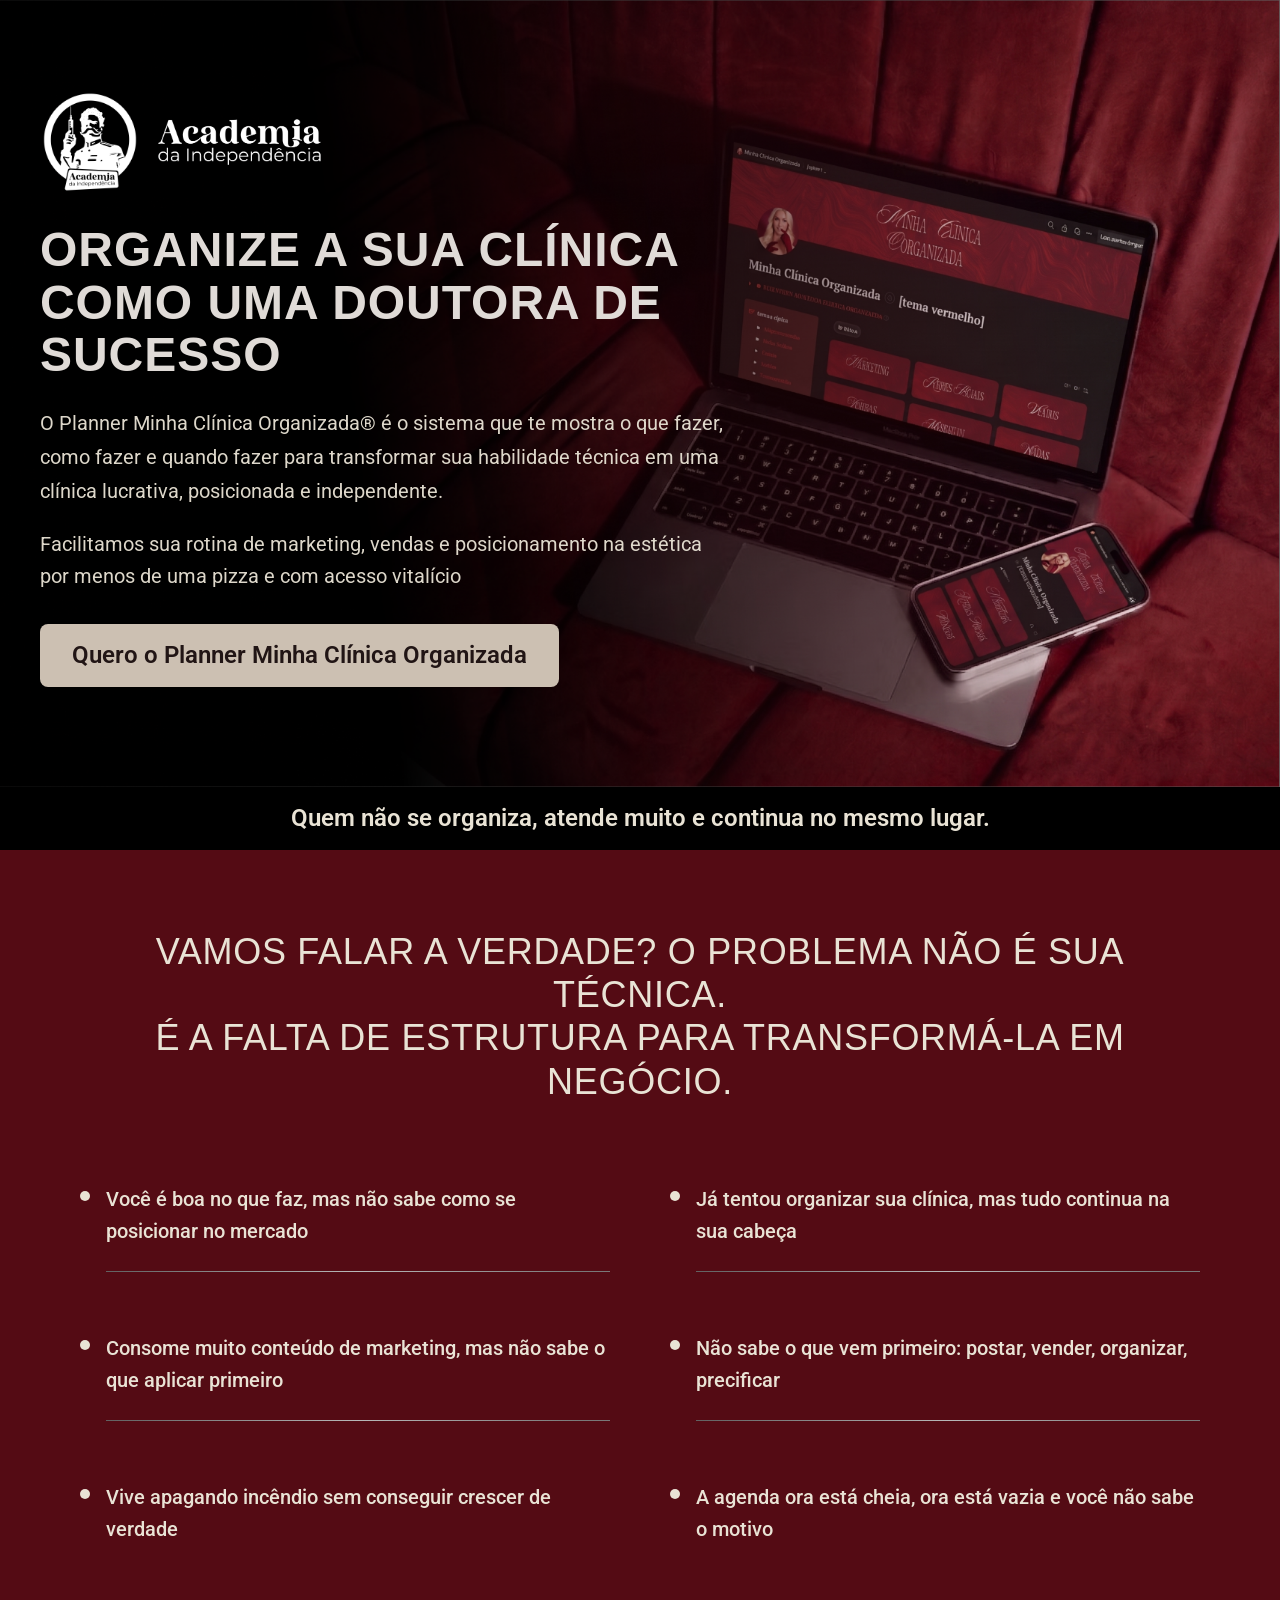
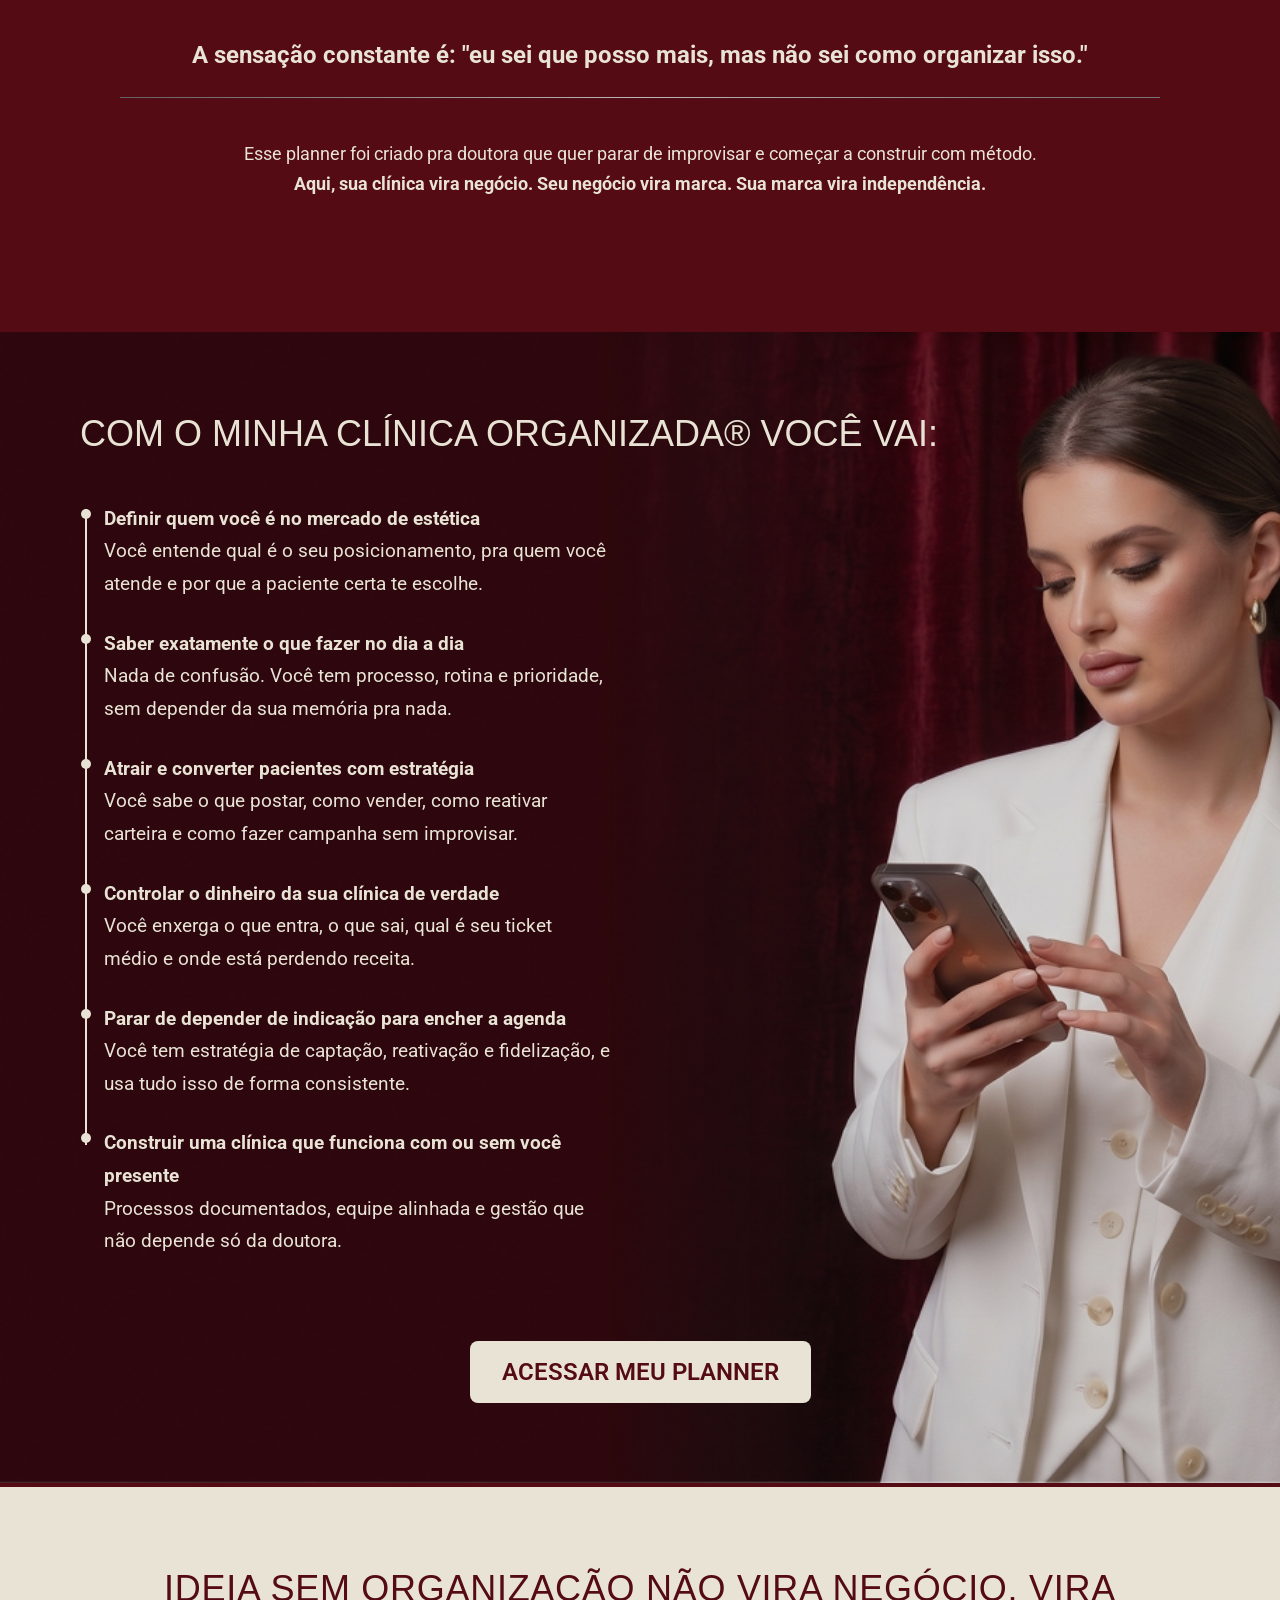
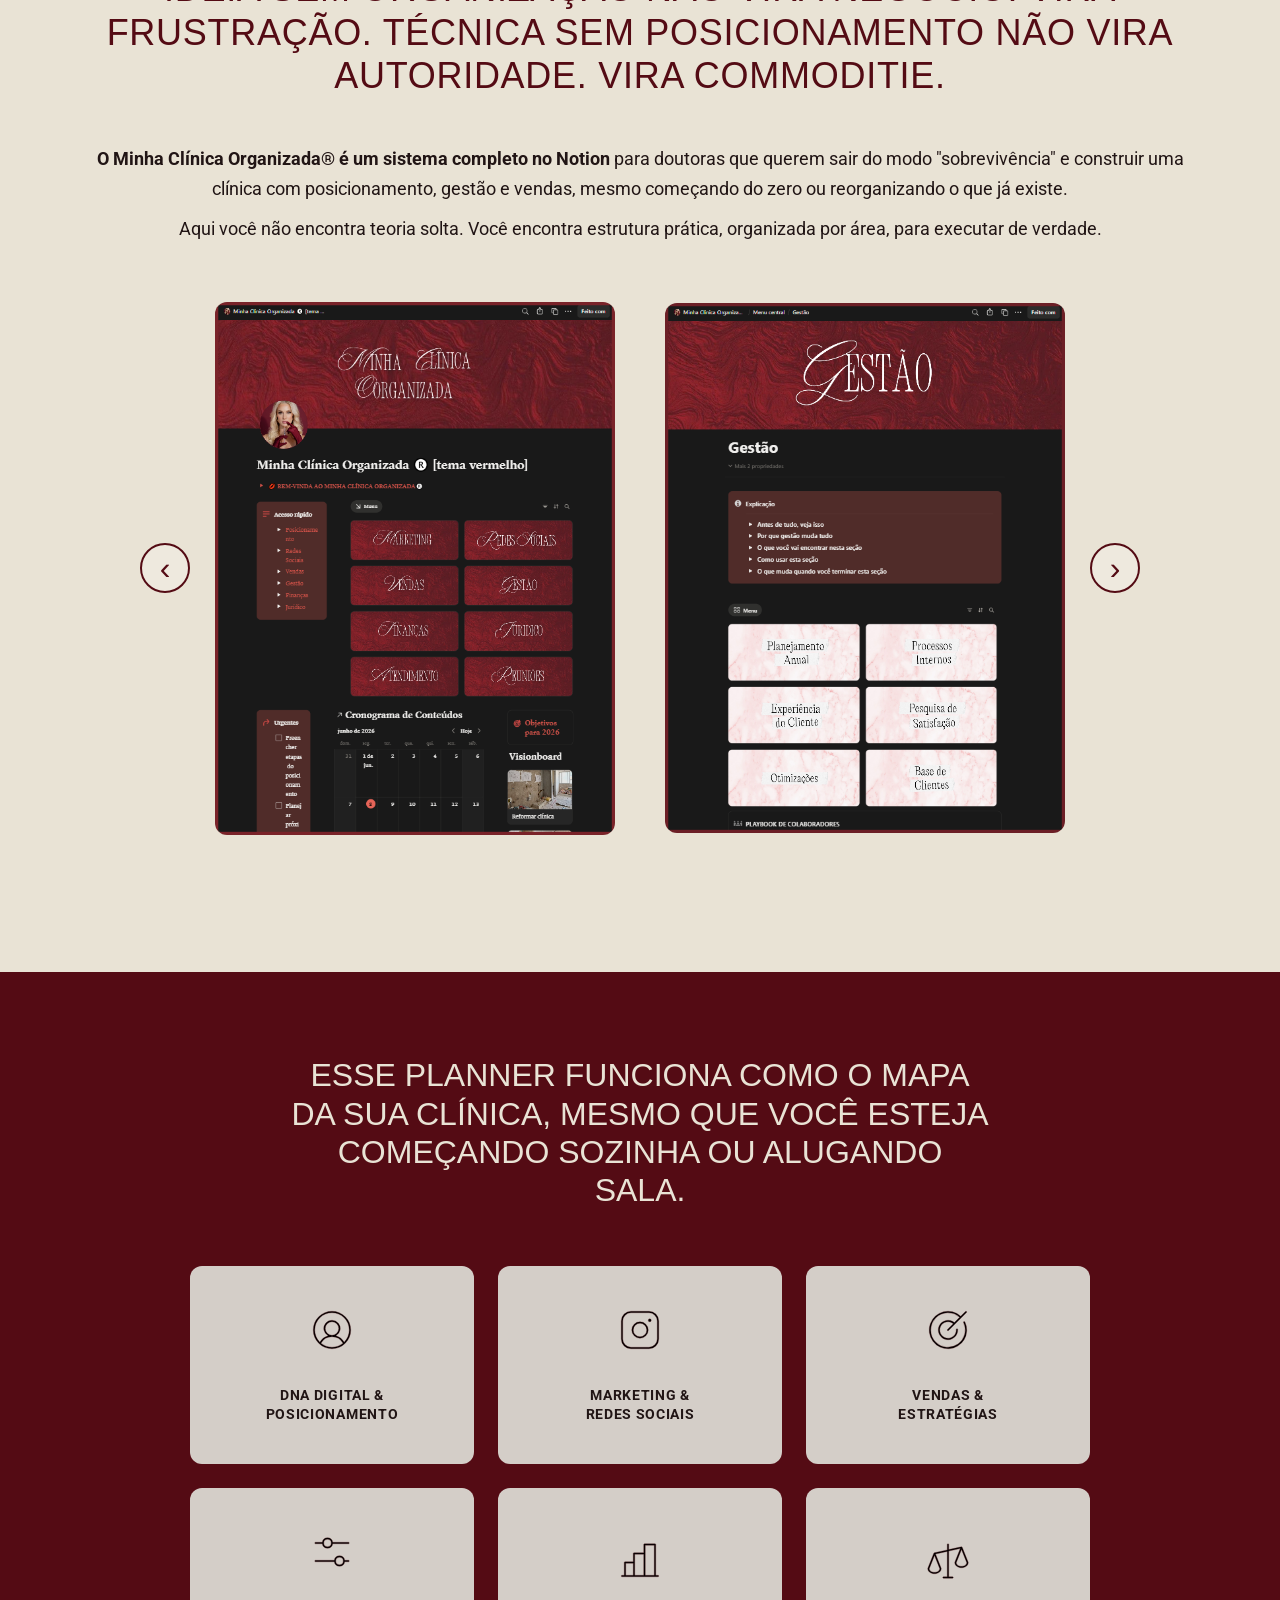
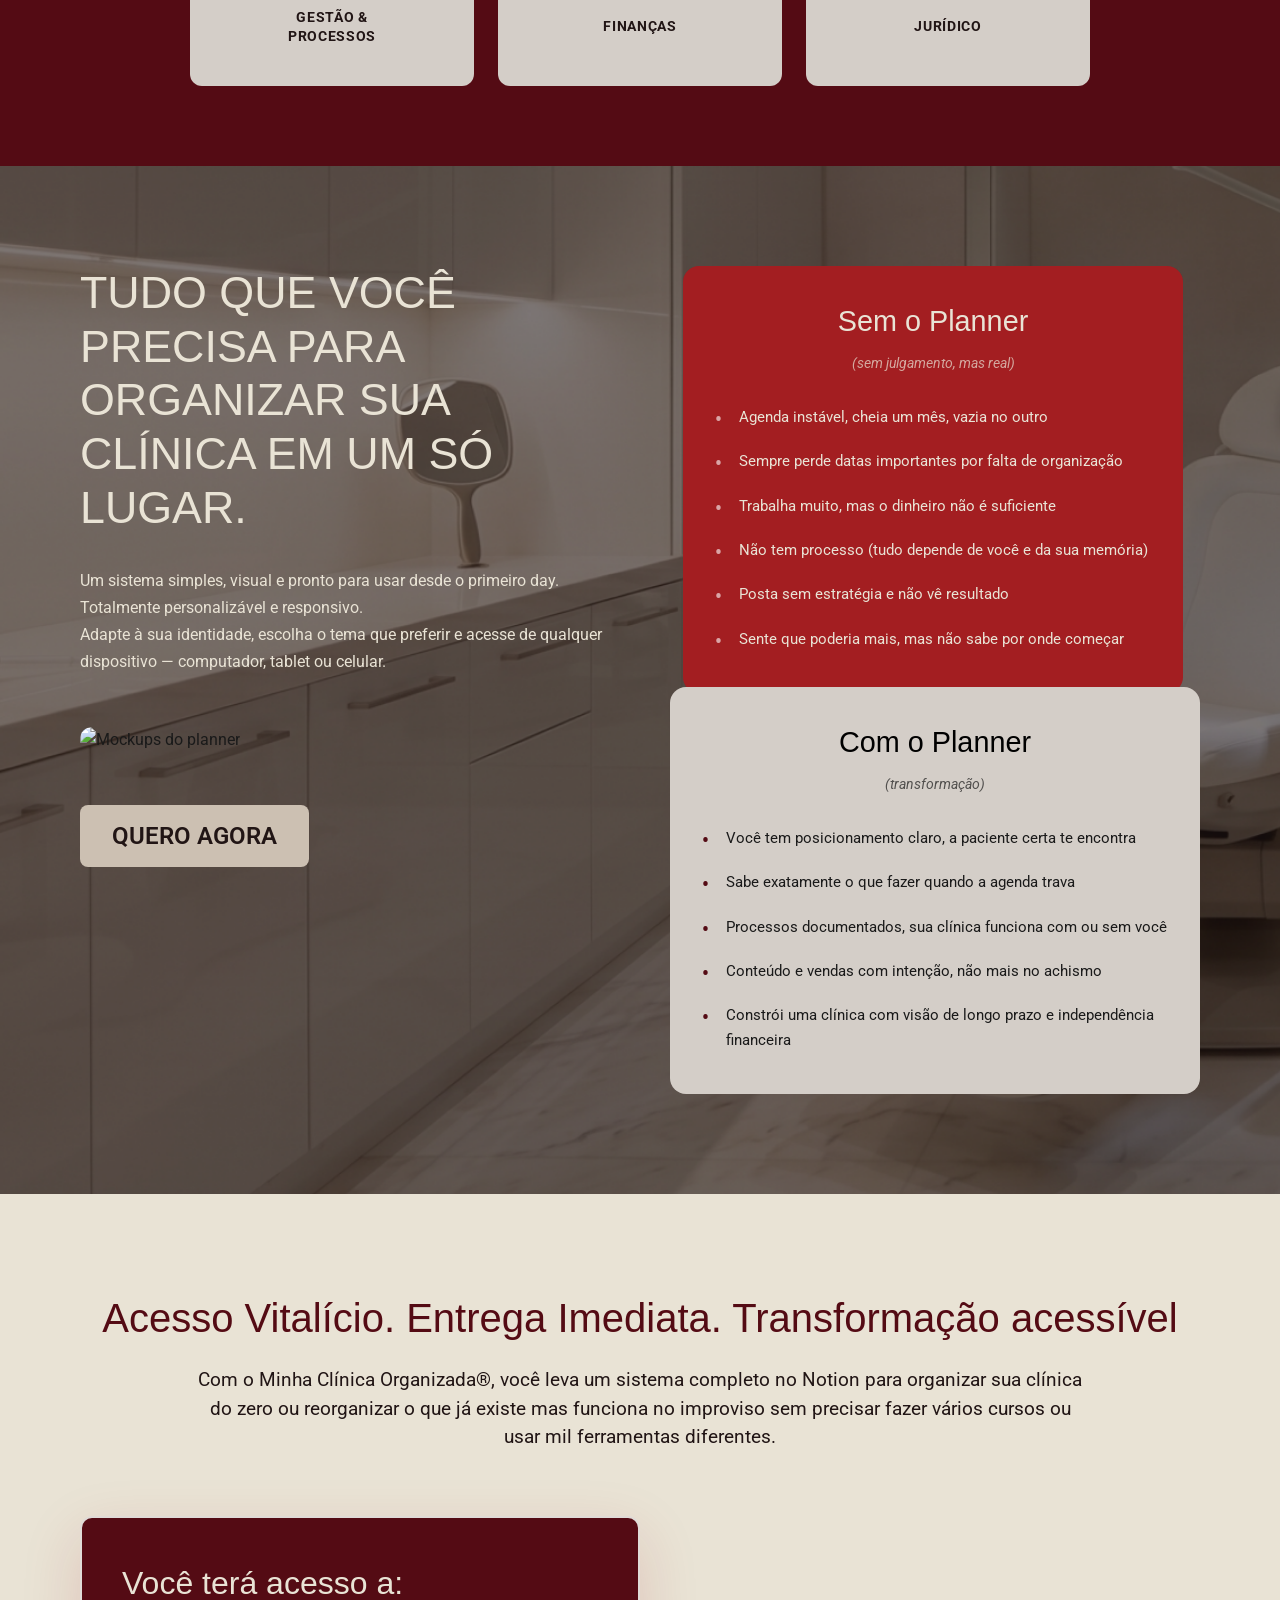
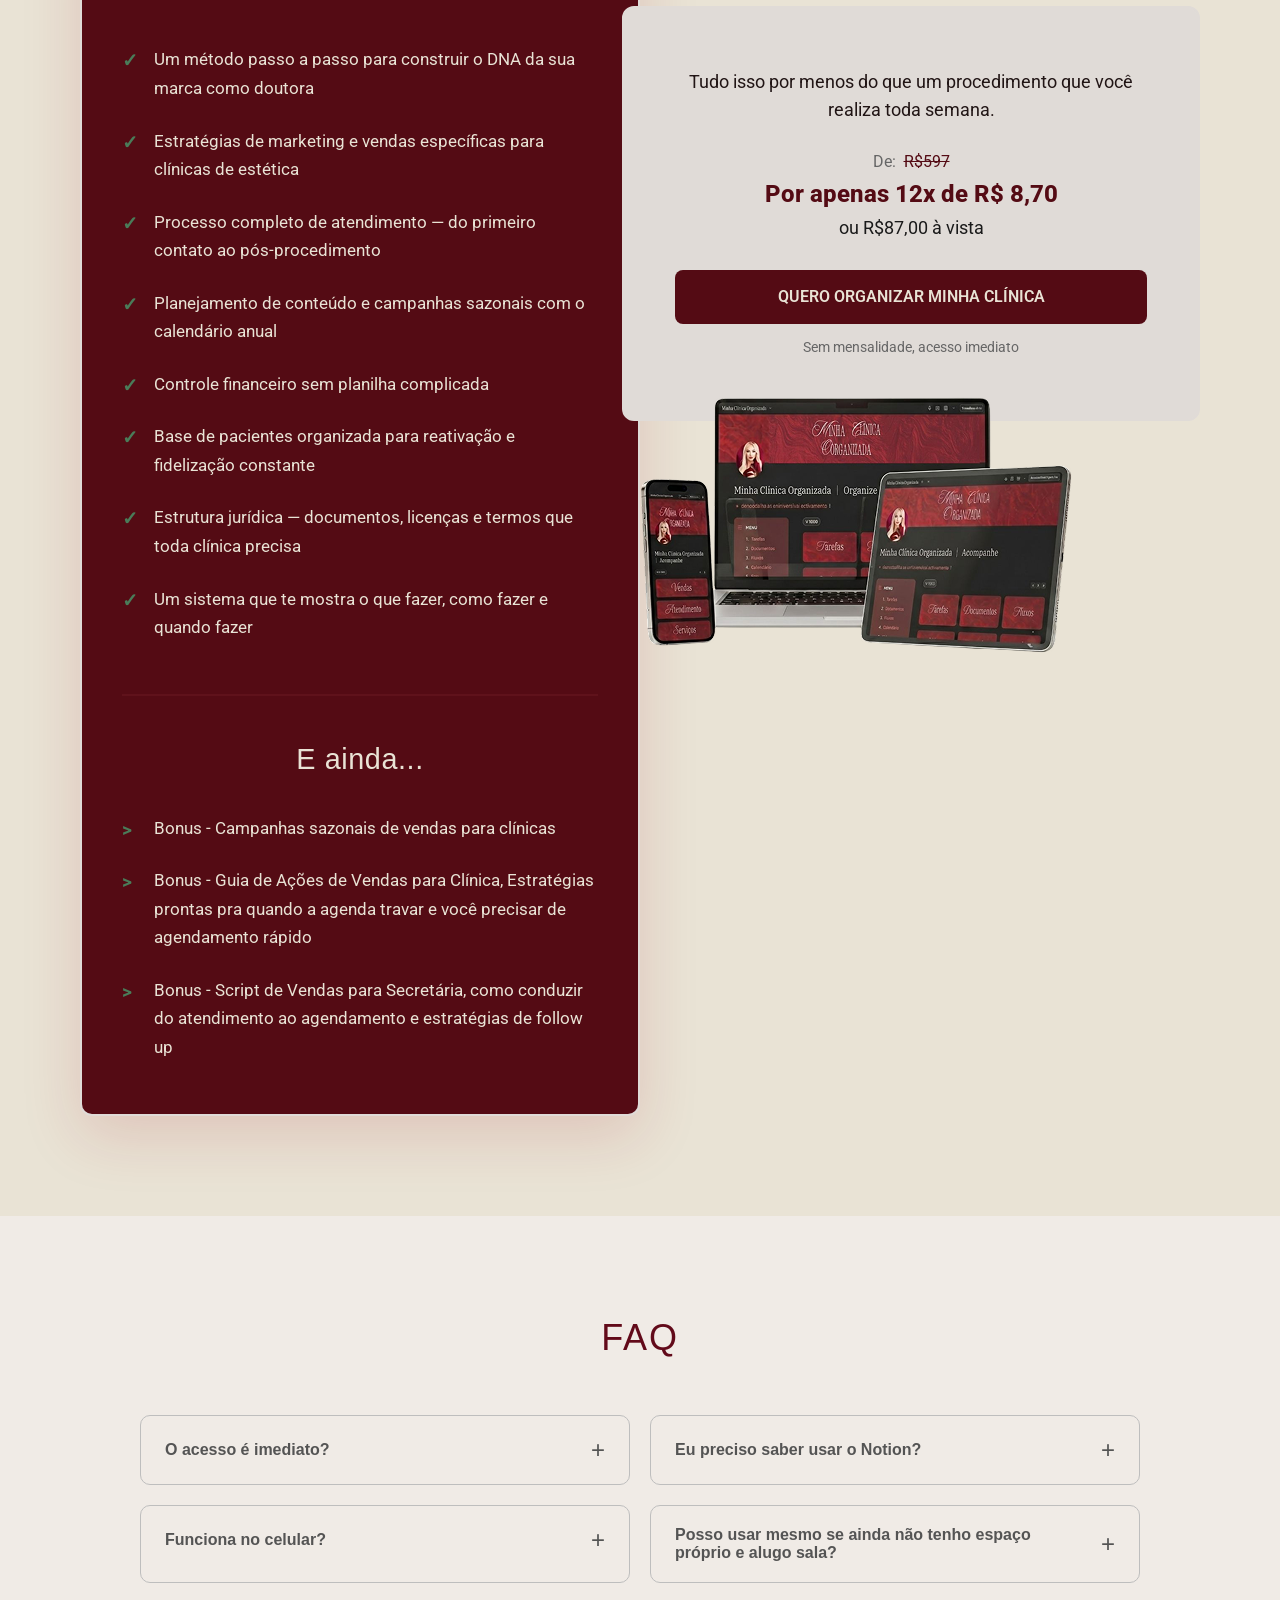
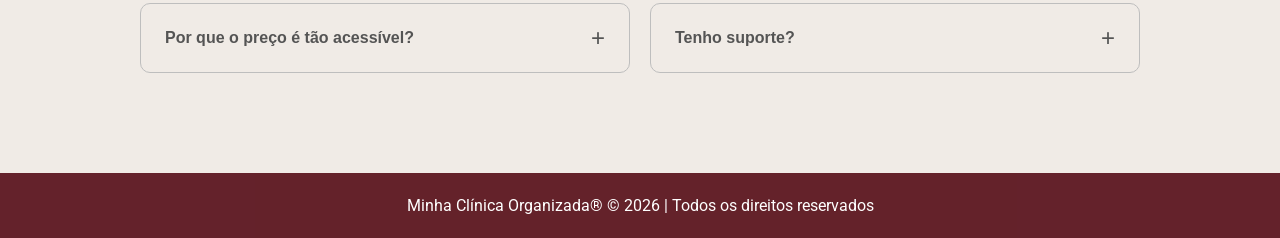
==== commit 15fb41a0: "update" ====
--- a/index.html
+++ b/index.html
@@ -26,11 +26,11 @@
                 <p class="hero-price">Facilitamos sua rotina de marketing, vendas e posicionamento na estética por menos de uma pizza e com acesso vitalício</p>
                 <a href="#preco" class="cta-button">Quero o Planner Minha Clínica Organizada</a>
             </div>
-            <div class="hero-image">
+            <!--<div class="hero-image">
                 <div class="image-placeholder">
                     <img src="" alt="notebook">
                 </div>
-            </div>
+            </div>-->
         </div>
     </section>
 
@@ -143,23 +143,37 @@
                 <div class="carousel-wrapper">
                     <div class="carousel-track" id="carouselTrack">
                         <div class="carousel-slide">
-                            <img src="assets/carrossel.png" alt="DNA Digital & Posicionamento">
-                        </div>
-                        <div class="carousel-slide">
-                            <img src="assets/carrossel.png" alt="Vendas & Estratégias">
-                        </div>
-                        <div class="carousel-slide">
-                            <img src="assets/carrossel.png" alt="Marketing">
-                        </div>
-                        <div class="carousel-slide">
-                            <img src="assets/carrosselz.png" alt="Gestão & Processos">
-                        </div>
-                    </div>
-                </div>
-
-                <button class="carousel-btn next" onclick="moveCarousel(1)">›</button>
-            </div>
-        </div>
+                            <img src="assets/card-1.png" alt="DNA Digital & Posicionamento">
+                        </div>
+                        <div class="carousel-slide">
+                            <img src="assets/card-2.png" alt="Vendas & Estratégias">
+                        </div>
+                        <div class="carousel-slide">
+                            <img src="assets/card-3.png" alt="Marketing">
+                        </div>
+                        <div class="carousel-slide">
+                            <img src="assets/card-4.png" alt="Gestão & Processos">
+                        </div>
+                        <div class="carousel-slide">
+                            <img src="assets/card-5.png" alt="Finanças">
+                        </div>
+                        <div class="carousel-slide">
+                            <img src="assets/card-6.png" alt="Jurídico">
+                        </div>
+                        <div class="carousel-slide">
+                            <img src="assets/card-7.png" alt="Bônus">
+                        </div>
+                        <div class="carousel-slide">
+                            <img src="assets/card-8.png" alt="Bônus">
+                        </div>
+                        <div class="carousel-slide">
+                            <img src="assets/card-9.png" alt="Bônus">
+                        </div>
+                    </div>
+
+                    <button class="carousel-btn next" onclick="moveCarousel(1)">›</button>
+                </div>
+            </div>
     </section>
 
     <hr class="bordo-divider">
@@ -286,7 +300,6 @@
             </p>
 
             <div class="included-grid">
-                <!-- Coluna Esquerda - Lista -->
                 <div class="included-left">
                     <h3 class="included-subtitle">Você terá acesso a:</h3>
                     <ul class="included-list">
@@ -299,6 +312,19 @@
                         <li>Estrutura jurídica — documentos, licenças e termos que toda clínica precisa</li>
                         <li>Um sistema que te mostra o que fazer, como fazer e quando fazer</li>
                     </ul>
+                    <div class="included-divider"></div>
+
+                    <div class="bonus-section">
+                        <h3 class="bonus-title"> E ainda...</h3>
+
+                        <ul class="bonus-list">
+                            <li>Bonus - Campanhas sazonais de vendas para clínicas</li>
+                            <li>Bonus - Guia de Ações de Vendas para Clínica, Estratégias prontas pra quando a agenda travar e você precisar de agendamento rápido</li>
+                            <li>Bonus - Script de Vendas para Secretária, como conduzir do atendimento ao agendamento e estratégias de follow up</li>
+                        </ul>
+                    </div>
+
+
                 </div>
 
                 <div class="included-right">
@@ -316,25 +342,6 @@
                     </div>
                     <div class="product-mockup">
                         <img src="assets/diagramas.png" alt="Mockup do planner em dispositivos">
-                    </div>
-                </div>
-            </div>
-
-            <!-- Bônus -->
-            <div class="bonus-section">
-                <h3 class="bonus-title">E ainda...</h3>
-                <div class="bonus-grid">
-                    <div class="bonus-item">
-                        <h4>Bônus</h4>
-                        <p>Campanhas sazonais de vendas para clínicas</p>
-                    </div>
-                    <div class="bonus-item">
-                        <h4>Bônus <br> Guia de Ações de Vendas para Clínica</h4>
-                        <p>Estratégias prontas pra quando a agenda travar e você precisar de agendamento rápido.</p>
-                    </div>
-                    <div class="bonus-item">
-                        <h4>Bônus <br> Script de Vendas para Secretária</h4>
-                        <p>Como conduzir do atendimento ao agendamento e estratégias de follow up</p>
                     </div>
                 </div>
             </div>
--- a/style.css
+++ b/style.css
@@ -37,7 +37,7 @@
 }
 
 .hero {
-  background: url(assets/hero.png);
+  background: url(assets/banner.png);
   background-size: cover;
   background-position: right center;
   color: white;
@@ -110,9 +110,21 @@
   font-weight: 600;
   text-decoration: none;
   transition: all 0.3s;
-}
-
-.hero-image {
+  animation: pulse 2s infinite;
+}
+@keyframes pulse {
+  0% {
+    transform: scale(1);
+  }
+  50% {
+    transform: scale(1.1);
+  }
+  100% {
+    transform: scale(1);
+  }
+}
+
+/*.hero-image {
   display: flex;
   justify-content: center;
   align-items: center;
@@ -122,7 +134,7 @@
   max-width: 100%;
   height: auto;
   border-radius: 12px;
-}
+}*/
 
 /* ===================== TRUTH ===================== */
 .truth-section {
@@ -240,7 +252,7 @@
 
 /* ===================== BENEFITS ===================== */
 .benefits-section {
-  background: url(assets/benefits.png);
+  background: url(assets/teste.png);
   background-size: cover;
   background-position: center;
   background-repeat: no-repeat;
@@ -251,7 +263,7 @@
   font-family: var(--serif);
   font-size: clamp(1.4rem, 3.5vw, 2.25rem);
   text-transform: uppercase;
-  color: #620a1a;
+  color: var(--bege);
   line-height: 1.2;
   margin-bottom: 24px;
   font-weight: 500;
@@ -276,9 +288,9 @@
   position: absolute;
   left: 5px;
   top: 6px;
-  bottom: 120px;
+  bottom: 140px;
   width: 2px;
-  background-color: #670003;
+  background-color: var(--bege);
 }
 
 .benefit-item {
@@ -294,26 +306,39 @@
   width: 10px;
   height: 10px;
   border-radius: 50%;
-  background-color: #670003;
+  background-color: var(--bege);
 }
 
 .benefit-desc {
   font-size: clamp(1rem, 1.8vw, 1.2rem);
   font-family: var(--sans);
   line-height: 1.7;
-  color: var(--text-muted);
+  color: var(--bege);
 }
 
 .cta-button-benefits {
   display: inline-block;
-  background: var(--bordo);
-  color: var(--bege);
+  background: var(--bege);
+  color: var(--bordo);
   padding: 12px 32px;
   border-radius: 8px;
   font-size: clamp(1rem, 3vw, 1.5rem);
   font-weight: 600;
   text-decoration: none;
   transition: all 0.3s;
+  animation: pulse 2s infinite;
+}
+
+@keyframes pulse {
+  0% {
+    transform: scale(1);
+  }
+  50% {
+    transform: scale(1.1);
+  }
+  100% {
+    transform: scale(1);
+  }
 }
 
 /* ===================== SYSTEM ===================== */
@@ -335,7 +360,7 @@
 }
 
 .section-intro-org {
-  color: var(--bordo);
+  color: var(--preto-fundo);
   font-family: var(--sans);
   text-align: center;
   font-size: clamp(1rem, 2vw, 1.1rem);
@@ -374,7 +399,6 @@
   width: 100%;
   height: auto;
   border-radius: 12px;
-  box-shadow: 0 20px 60px rgba(0, 0, 0, 0.3);
 }
 
 .carousel-btn {
@@ -542,6 +566,19 @@
   text-decoration: none;
   transition: all 0.3s;
   max-width: fit-content;
+  animation: pulse 2s infinite;
+}
+
+@keyframes pulse {
+  0% {
+    transform: scale(1);
+  }
+  50% {
+    transform: scale(1.1);
+  }
+  100% {
+    transform: scale(1);
+  }
 }
 
 .comparison-right {
@@ -772,6 +809,19 @@
   text-align: center;
   margin: 0 auto;
   max-width: 90%;
+  animation: pulse 2s infinite;
+}
+
+@keyframes pulse {
+  0% {
+    transform: scale(1);
+  }
+  50% {
+    transform: scale(1.1);
+  }
+  100% {
+    transform: scale(1);
+  }
 }
 
 .price-info {
@@ -789,8 +839,8 @@
 
 /* Bônus */
 .bonus-section {
-  margin-top: 80px;
-  padding-top: 60px;
+  margin-top: 40px;
+  padding-top: 40px;
   border-top: 2px solid rgba(139, 46, 58, 0.2);
 }
 
@@ -800,37 +850,30 @@
   font-size: clamp(1.4rem, 3vw, 1.8rem);
   text-align: center;
   letter-spacing: 0.02em;
-  margin-bottom: 40px;
-  color: #620a1a;
-}
-
-.bonus-grid {
-  display: grid;
-  grid-template-columns: repeat(3, 1fr);
-  gap: 24px;
-}
-
-.bonus-item {
-  background: white;
-  padding: 32px;
-  border-radius: 12px;
-  box-shadow: 0 4px 20px rgba(0, 0, 0, 0.06);
-}
-
-.bonus-item h4 {
-  font-size: 1rem;
+  margin-bottom: 20px;
+  color: var(--bege);
+}
+
+.bonus-list li {
+  list-style: none;
+  padding: 0;
+  max-width: 600px;
+  margin: 0 auto;
+  padding: 12px 0 12px 32px;
+  position: relative;
+  line-height: 1.7;
+  text-align: left;
+  font-size: clamp(0.95rem, 1.5vw, 1.05rem);
+  color: var(--bege);
+}
+
+.bonus-list li::before {
+  content: ">";
+  position: absolute;
+  left: 0;
+  color: #4a7c59;
   font-weight: 700;
-  color: var(--bordo);
-  margin-bottom: 12px;
-  line-height: 1.4;
-  text-align: center;
-}
-
-.bonus-item p {
-  font-size: 0.95rem;
-  line-height: 1.6;
-  color: var(--text-dark);
-  text-align: center;
+  font-size: 1.2rem;
 }
 
 /* ===================== FAQ ===================== */
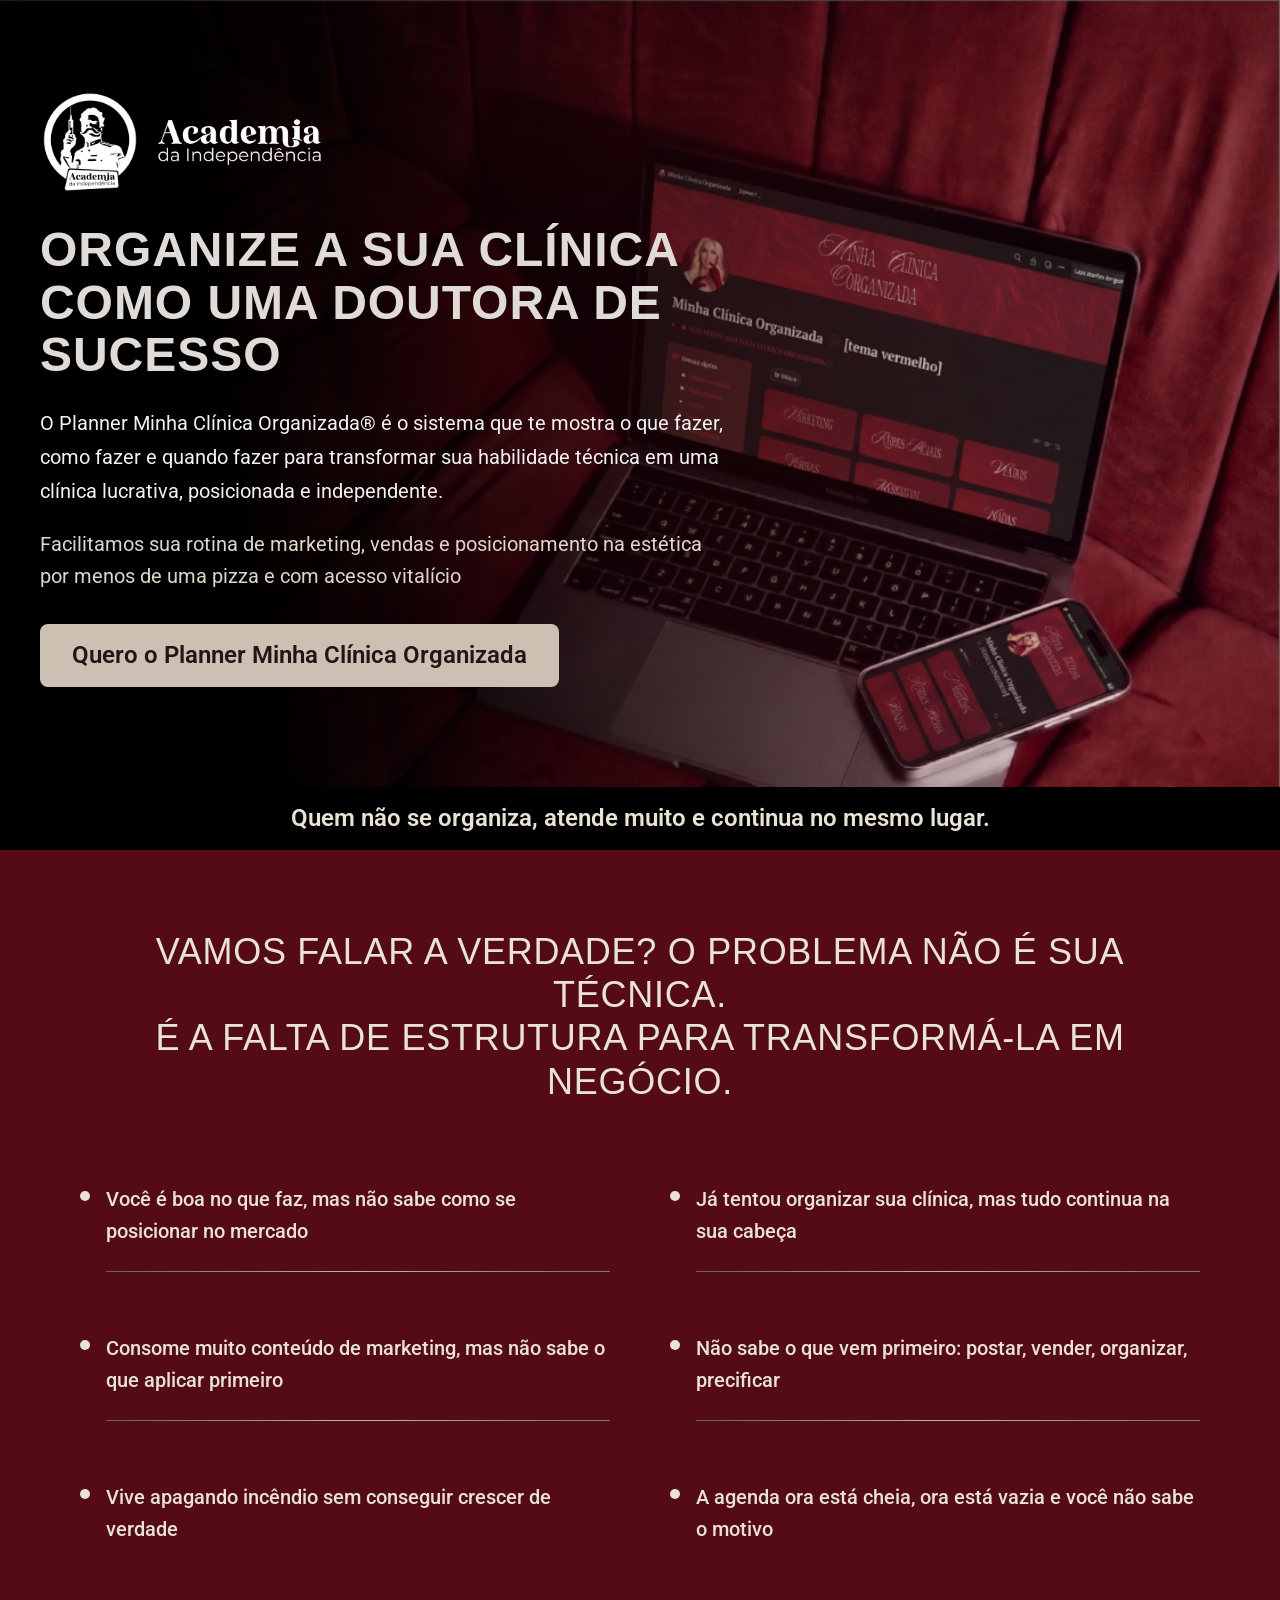
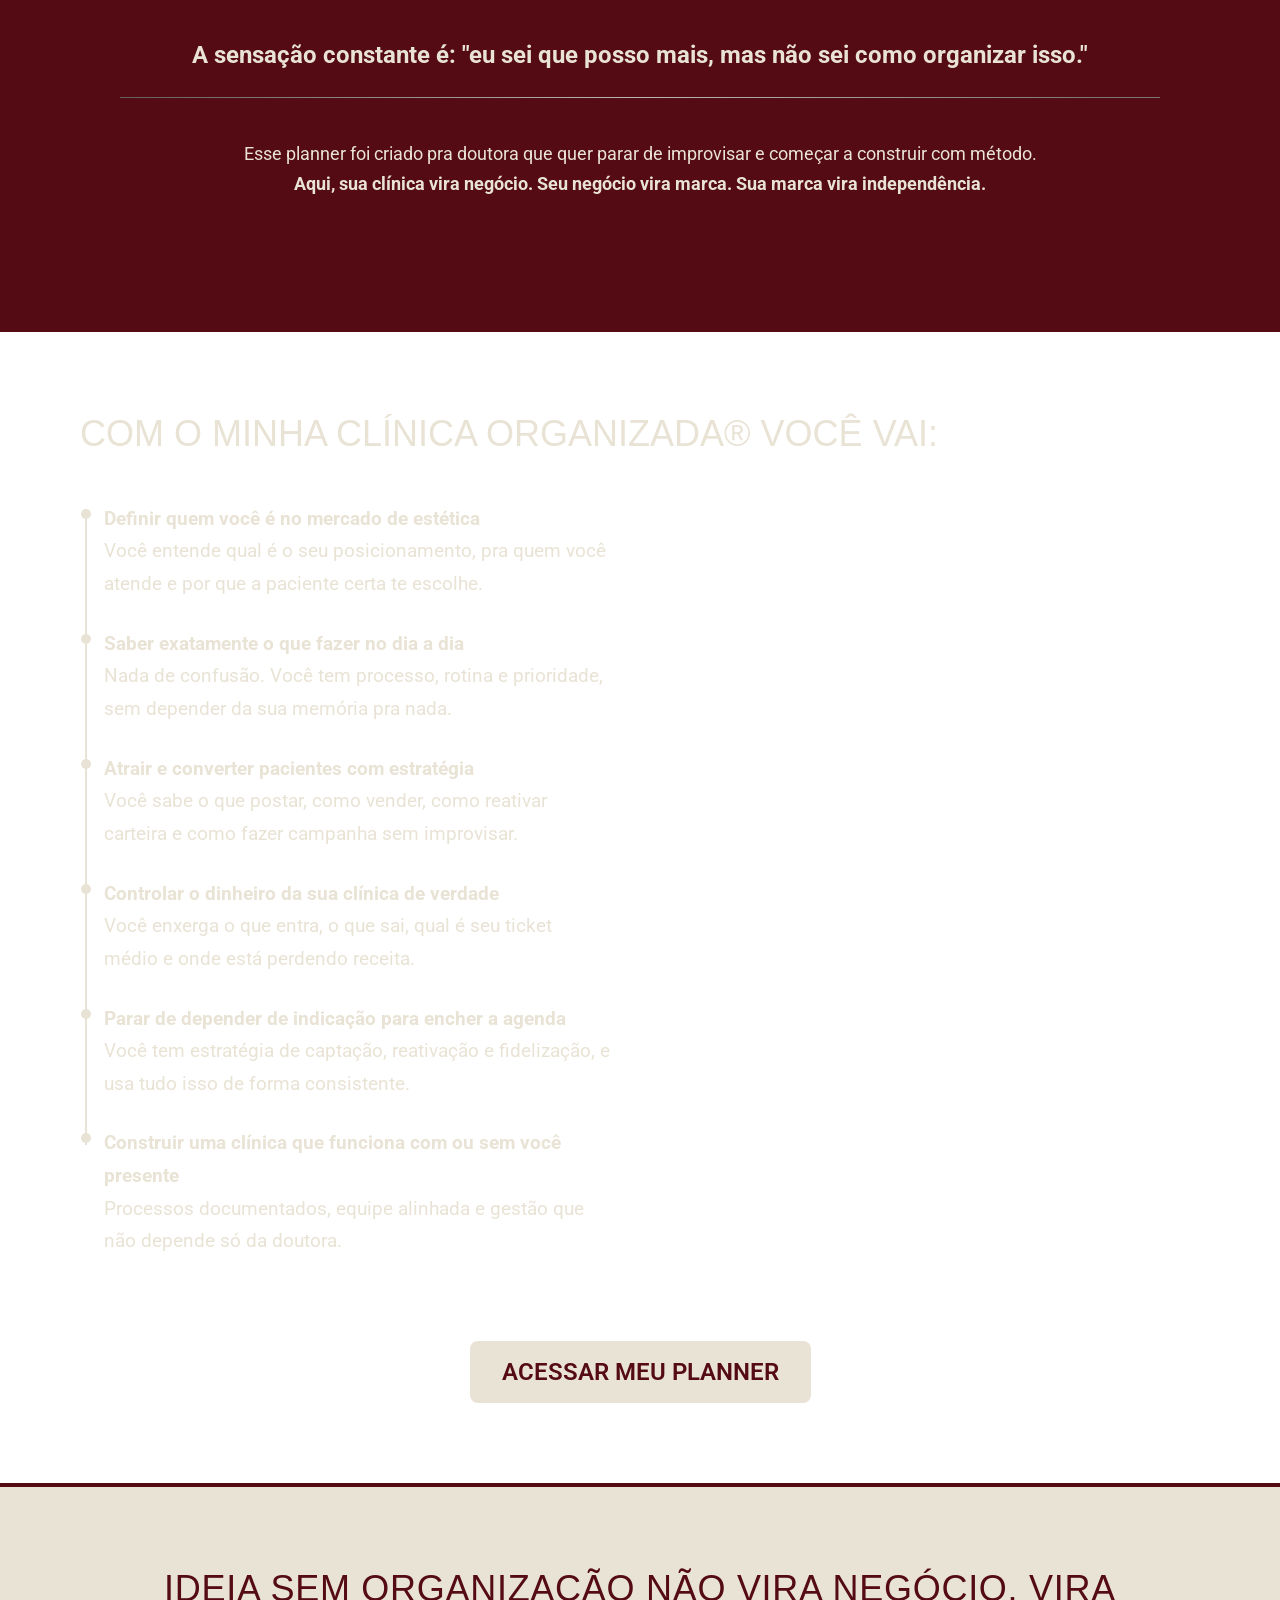
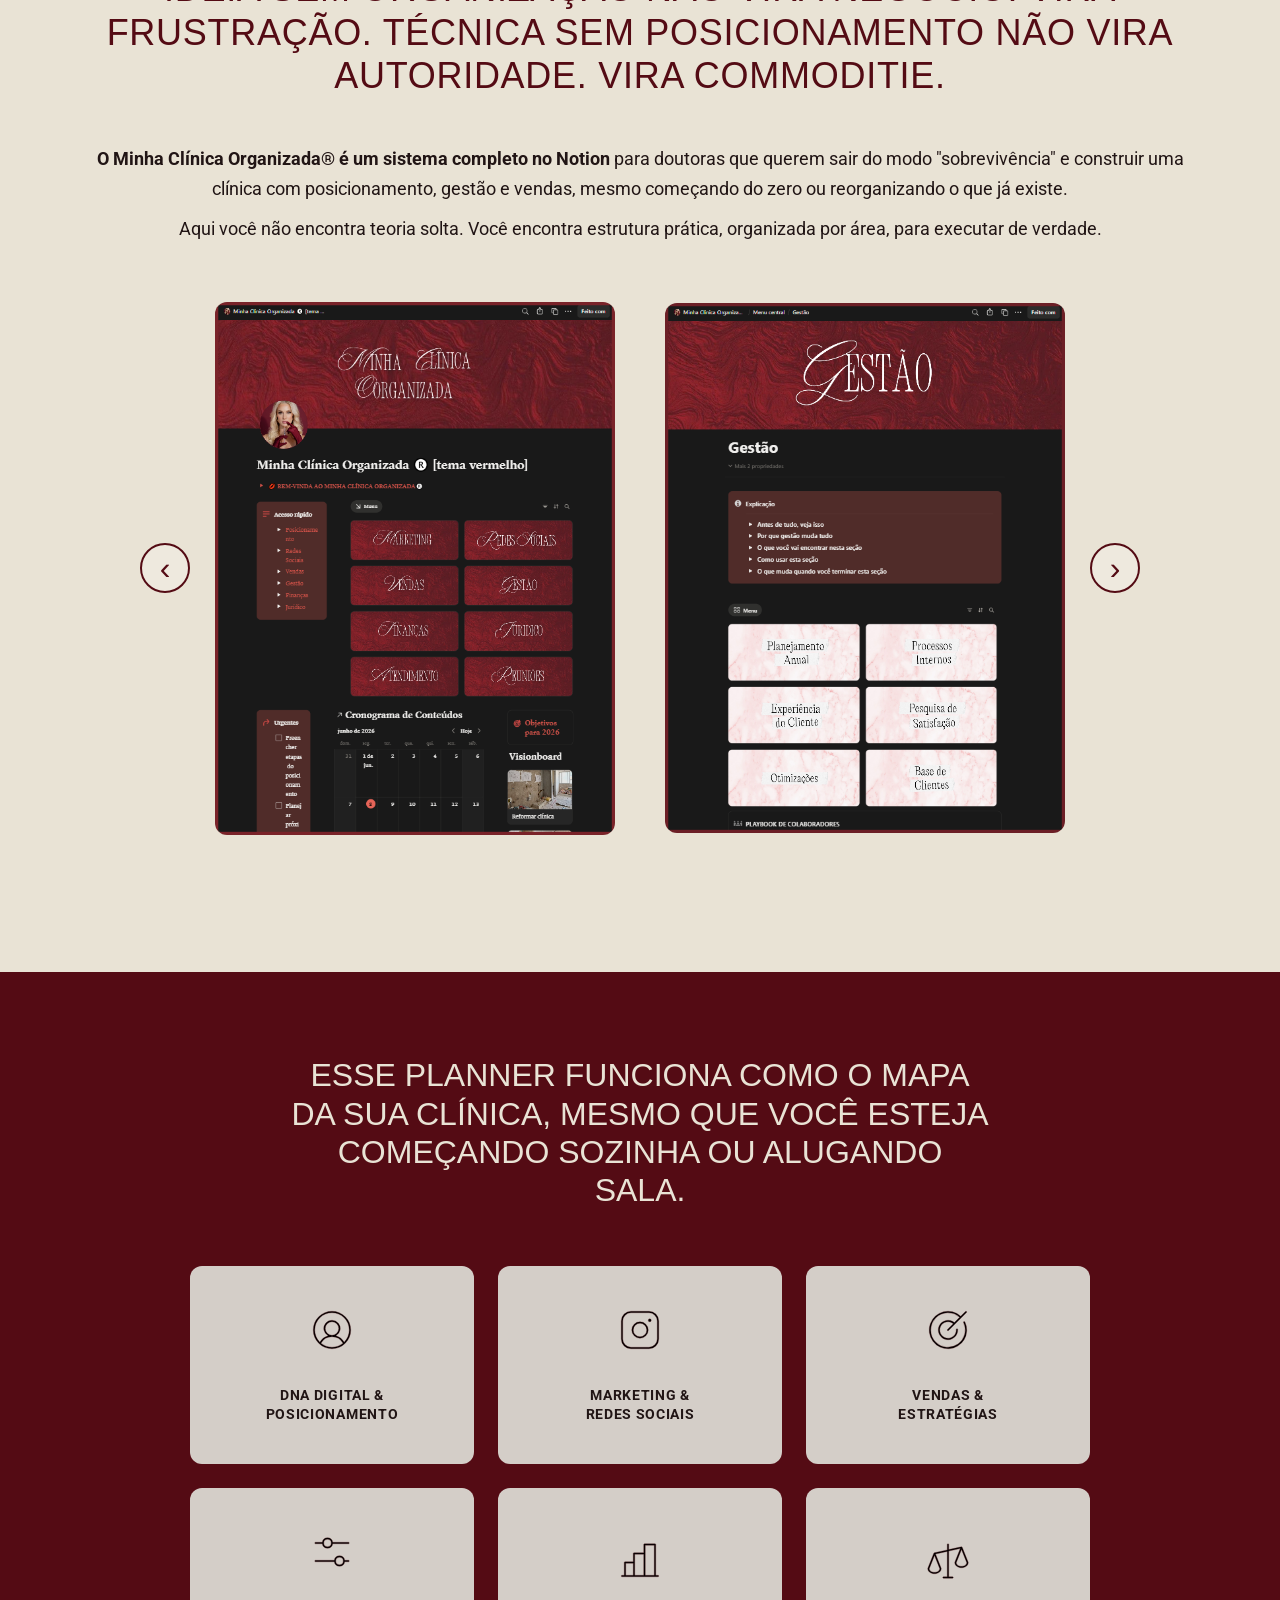
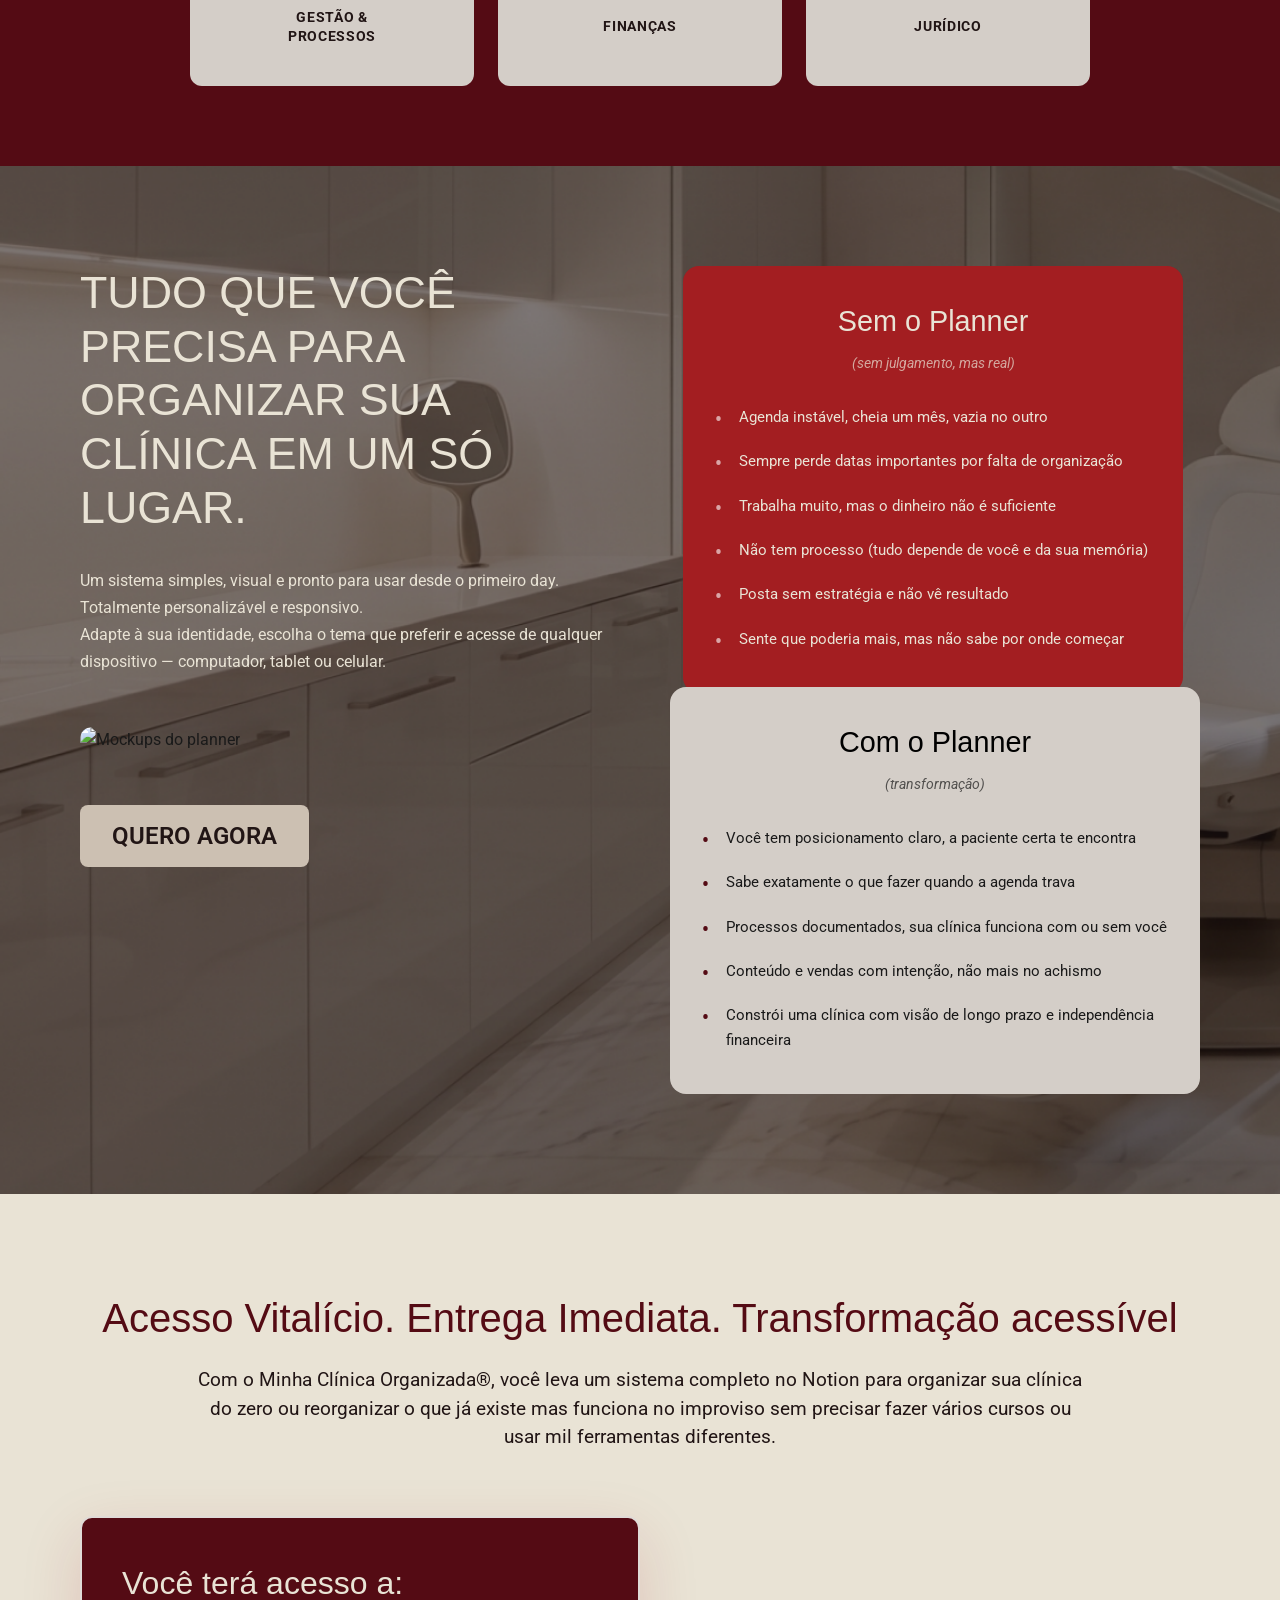
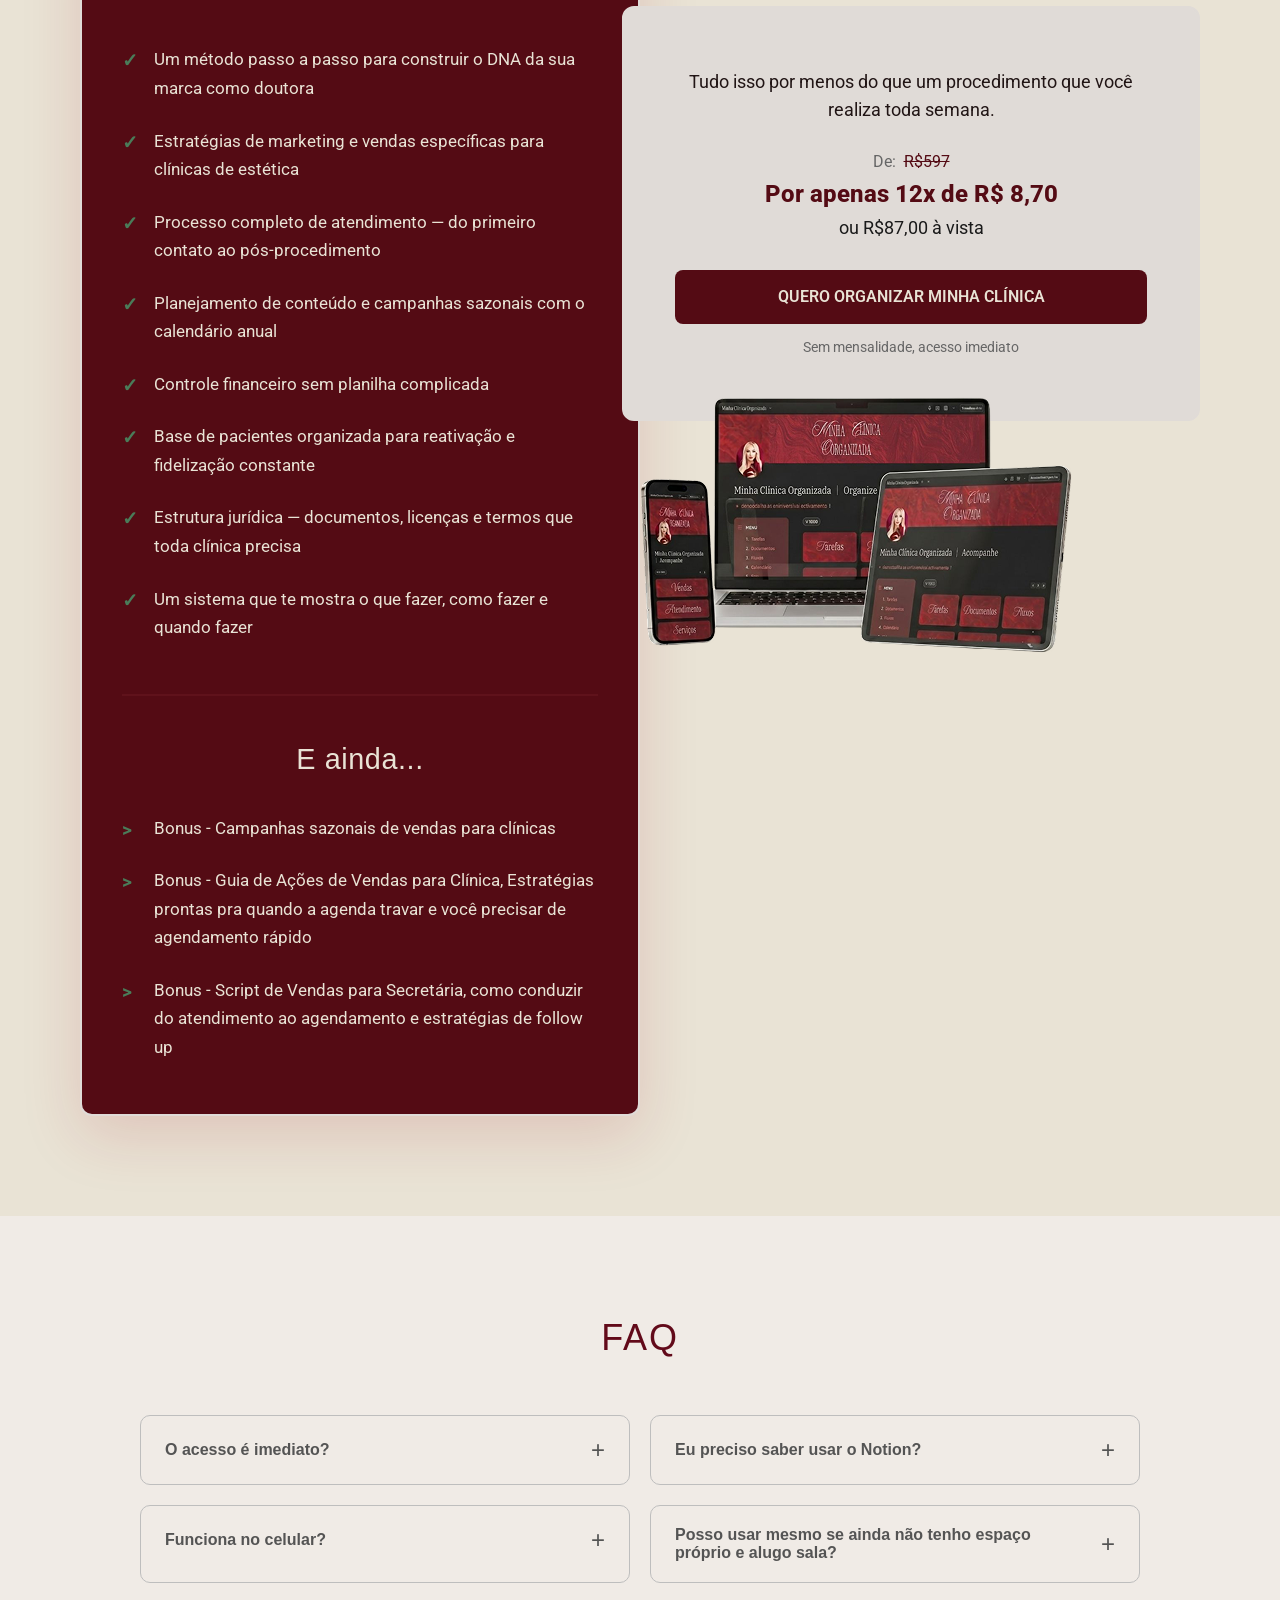
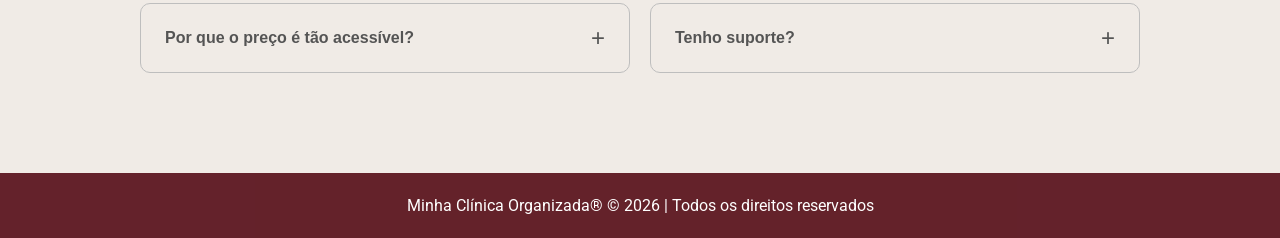
==== commit bb18b225: "update" ====
--- a/index.html
+++ b/index.html
@@ -20,17 +20,12 @@
                     <img src="assets/logo-tipografia.png" alt="Academia da Independência" class="logo-text">
                 </div>
                 <h1>Organize a sua clínica como uma doutora de sucesso</h1>
-                <p class="hero-subtitle" style:"color: var(--cream);">
+                <p class="hero-subtitle" style="color: var(--cream);">
                     O Planner Minha Clínica Organizada® é o sistema que te mostra o que fazer, como fazer e quando fazer para transformar sua habilidade técnica em uma clínica lucrativa, posicionada e independente.
                 </p>
                 <p class="hero-price">Facilitamos sua rotina de marketing, vendas e posicionamento na estética por menos de uma pizza e com acesso vitalício</p>
                 <a href="#preco" class="cta-button">Quero o Planner Minha Clínica Organizada</a>
             </div>
-            <!--<div class="hero-image">
-                <div class="image-placeholder">
-                    <img src="" alt="notebook">
-                </div>
-            </div>-->
         </div>
     </section>
 
@@ -38,7 +33,6 @@
         <h2>Quem não se organiza, atende muito e continua no mesmo lugar.</h2>
     </section>
 
-    <!-- Problems Section -->
     <section class="problems-section">
         <div class="container">
             <h2 class="section-title-problem">Vamos falar a verdade? O problema não é sua técnica. <br> É a falta de estrutura para transformá-la em negócio.</h2>
@@ -82,7 +76,6 @@
 
     <hr class="bordo-divider">
 
-    <!-- Benefits Section -->
     <section class="benefits-section">
         <div class="container">
             <h2 class="section-title-benefit">Com o Minha Clínica Organizada® você vai:</h2>
@@ -123,7 +116,6 @@
 
     <hr class="bordo-divider">
 
-    <!-- System Section -->
     <section class="system-section">
         <div class="container">
             <h2 class="section-title-system">
@@ -143,31 +135,31 @@
                 <div class="carousel-wrapper">
                     <div class="carousel-track" id="carouselTrack">
                         <div class="carousel-slide">
-                            <img src="assets/card-1.png" alt="DNA Digital & Posicionamento">
-                        </div>
-                        <div class="carousel-slide">
-                            <img src="assets/card-2.png" alt="Vendas & Estratégias">
-                        </div>
-                        <div class="carousel-slide">
-                            <img src="assets/card-3.png" alt="Marketing">
-                        </div>
-                        <div class="carousel-slide">
-                            <img src="assets/card-4.png" alt="Gestão & Processos">
-                        </div>
-                        <div class="carousel-slide">
-                            <img src="assets/card-5.png" alt="Finanças">
-                        </div>
-                        <div class="carousel-slide">
-                            <img src="assets/card-6.png" alt="Jurídico">
-                        </div>
-                        <div class="carousel-slide">
-                            <img src="assets/card-7.png" alt="Bônus">
-                        </div>
-                        <div class="carousel-slide">
-                            <img src="assets/card-8.png" alt="Bônus">
-                        </div>
-                        <div class="carousel-slide">
-                            <img src="assets/card-9.png" alt="Bônus">
+                            <img src="assets/card-1.png" alt="DNA Digital & Posicionamento" load="lazy">
+                        </div>
+                        <div class="carousel-slide">
+                            <img src="assets/card-2.png" alt="Vendas & Estratégias" load="lazy">
+                        </div>
+                        <div class="carousel-slide">
+                            <img src="assets/card-3.png" alt="Marketing" load="lazy">
+                        </div>
+                        <div class="carousel-slide">
+                            <img src="assets/card-4.png" alt="Gestão & Processos" load="lazy">
+                        </div>
+                        <div class="carousel-slide">
+                            <img src="assets/card-5.png" alt="Finanças" load="lazy  ">
+                        </div>
+                        <div class="carousel-slide">
+                            <img src="assets/card-6.png" alt="Jurídico" load="lazy">
+                        </div>
+                        <div class="carousel-slide">
+                            <img src="assets/card-7.png" alt="Bônus" load="lazy">
+                        </div>
+                        <div class="carousel-slide">
+                            <img src="assets/card-8.png" alt="Bônus" load="lazy">
+                        </div>
+                        <div class="carousel-slide">
+                            <img src="assets/card-9.png" alt="Bônus" load="lazy">
                         </div>
                     </div>
 
@@ -178,7 +170,6 @@
 
     <hr class="bordo-divider">
 
-    <!-- Módulos Section -->
     <section class="modules-section">
         <div class="container">
             <h2 class="modules-intro">
@@ -243,7 +234,6 @@
         </div>
     </section>
 
-    <!-- Comparison Section -->
     <section class="comparison-section">
         <div class="container">
             <div class="comparison-layout">
@@ -291,7 +281,6 @@
         </div>
     </section>
 
-    <!-- Included Section -->
     <section class="included-section">
         <div class="container">
             <h2 class="section-title-included">Acesso Vitalício. Entrega Imediata. Transformação acessível</h2>
@@ -348,7 +337,6 @@
         </div>
     </section>
 
-    <!-- FAQ Section -->
     <section class="faq-section">
         <div class="container">
             <h2 class="section-title-faq" style="text-align: center; margin-bottom: 56px;">FAQ</h2>
@@ -418,7 +406,6 @@
         </div>
     </section>
 
-    <!-- Footer -->
     <footer>
         <p>Minha Clínica Organizada® © 2026 | Todos os direitos reservados</p>
     </footer>
--- a/style.css
+++ b/style.css
@@ -40,6 +40,7 @@
   background: url(assets/banner.png);
   background-size: cover;
   background-position: right center;
+  background-attachment: fixed;
   color: white;
   padding: 80px 40px 100px;
   position: relative;
@@ -110,31 +111,16 @@
   font-weight: 600;
   text-decoration: none;
   transition: all 0.3s;
-  animation: pulse 2s infinite;
+  animation: pulse 3s infinite;
 }
 @keyframes pulse {
   0% {
     transform: scale(1);
   }
   50% {
-    transform: scale(1.1);
-  }
-  100% {
-    transform: scale(1);
-  }
-}
-
-/*.hero-image {
-  display: flex;
-  justify-content: center;
-  align-items: center;
-}
-
-.hero-image img {
-  max-width: 100%;
-  height: auto;
-  border-radius: 12px;
-}*/
+    transform: scale(1.05);
+  }
+}
 
 /* ===================== TRUTH ===================== */
 .truth-section {
@@ -254,9 +240,11 @@
 .benefits-section {
   background: url(assets/teste.png);
   background-size: cover;
-  background-position: center;
+  background-position: right center;
   background-repeat: no-repeat;
+  background-attachment: fixed;
   padding: 80px 40px;
+  min-height: 600px;
 }
 
 .section-title-benefit {
@@ -326,7 +314,7 @@
   font-weight: 600;
   text-decoration: none;
   transition: all 0.3s;
-  animation: pulse 2s infinite;
+  animation: pulse 3s infinite;
 }
 
 @keyframes pulse {
@@ -334,10 +322,7 @@
     transform: scale(1);
   }
   50% {
-    transform: scale(1.1);
-  }
-  100% {
-    transform: scale(1);
+    transform: scale(1.05);
   }
 }
 
@@ -566,7 +551,7 @@
   text-decoration: none;
   transition: all 0.3s;
   max-width: fit-content;
-  animation: pulse 2s infinite;
+  animation: pulse 3s infinite;
 }
 
 @keyframes pulse {
@@ -574,10 +559,7 @@
     transform: scale(1);
   }
   50% {
-    transform: scale(1.1);
-  }
-  100% {
-    transform: scale(1);
+    transform: scale(1.05);
   }
 }
 
@@ -809,7 +791,7 @@
   text-align: center;
   margin: 0 auto;
   max-width: 90%;
-  animation: pulse 2s infinite;
+  animation: pulse 3s infinite;
 }
 
 @keyframes pulse {
@@ -817,10 +799,7 @@
     transform: scale(1);
   }
   50% {
-    transform: scale(1.1);
-  }
-  100% {
-    transform: scale(1);
+    transform: scale(1.05);
   }
 }
 
@@ -1005,7 +984,7 @@
   /* Benefits */
   .benefits-section {
     background-size: auto;
-    background-position: right center;
+    background-position: left center;
   }
 
   .benefits-grid {
@@ -1154,6 +1133,7 @@
   /* Benefits */
   .benefits-section {
     padding: 48px 16px;
+    background-position: left center;
   }
 
   .benefit-item {
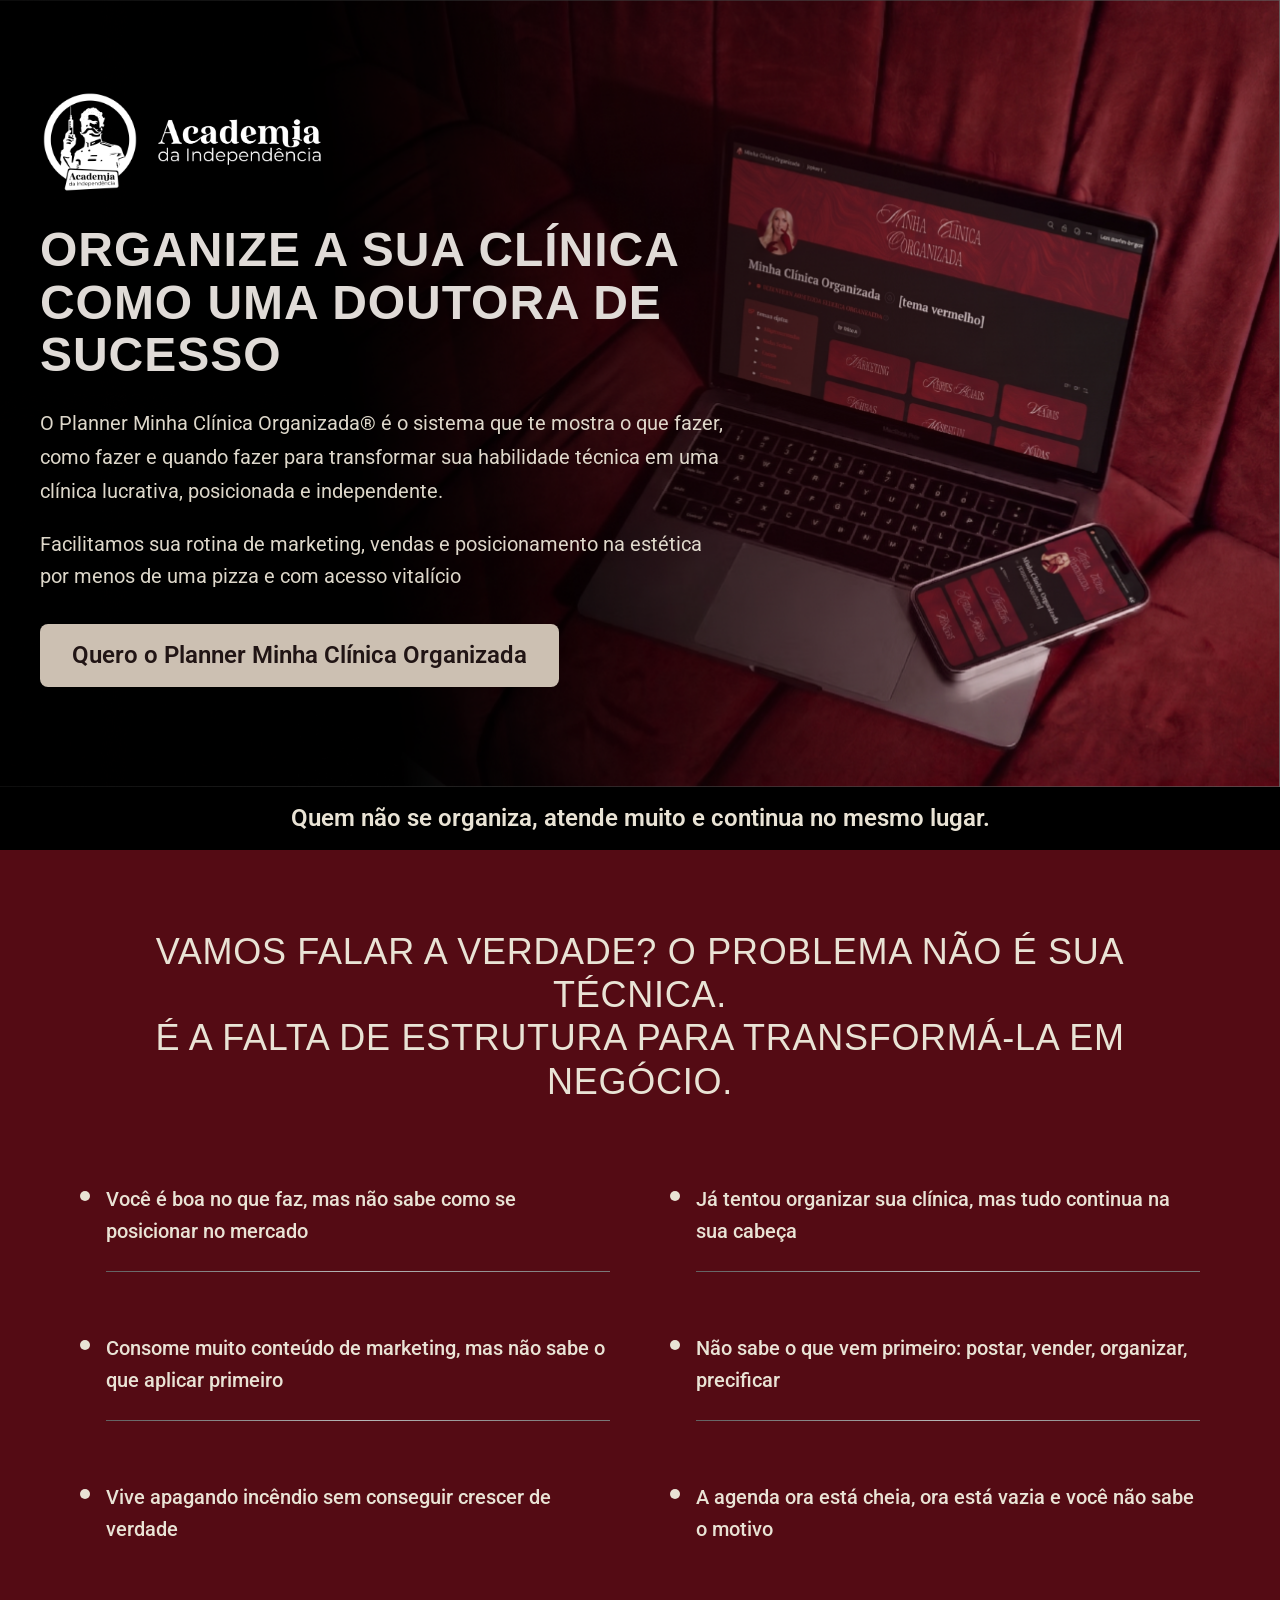
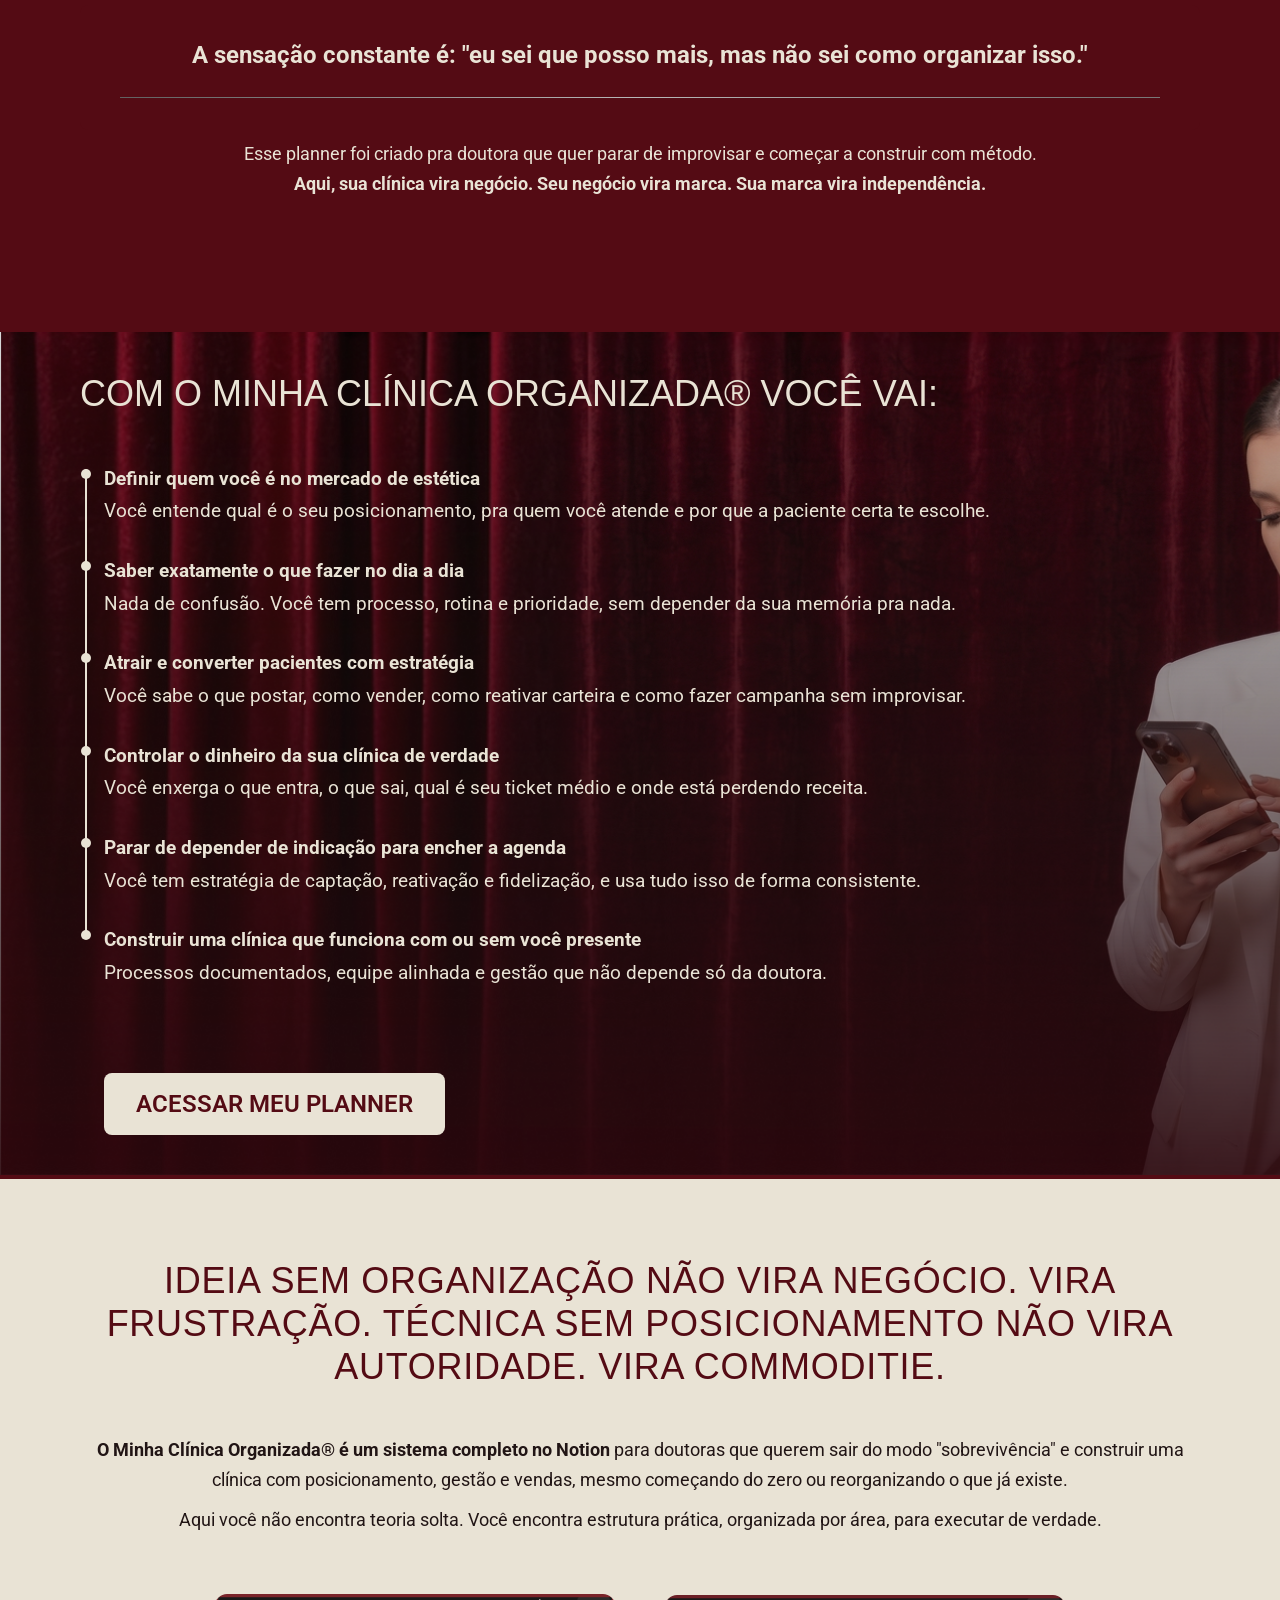
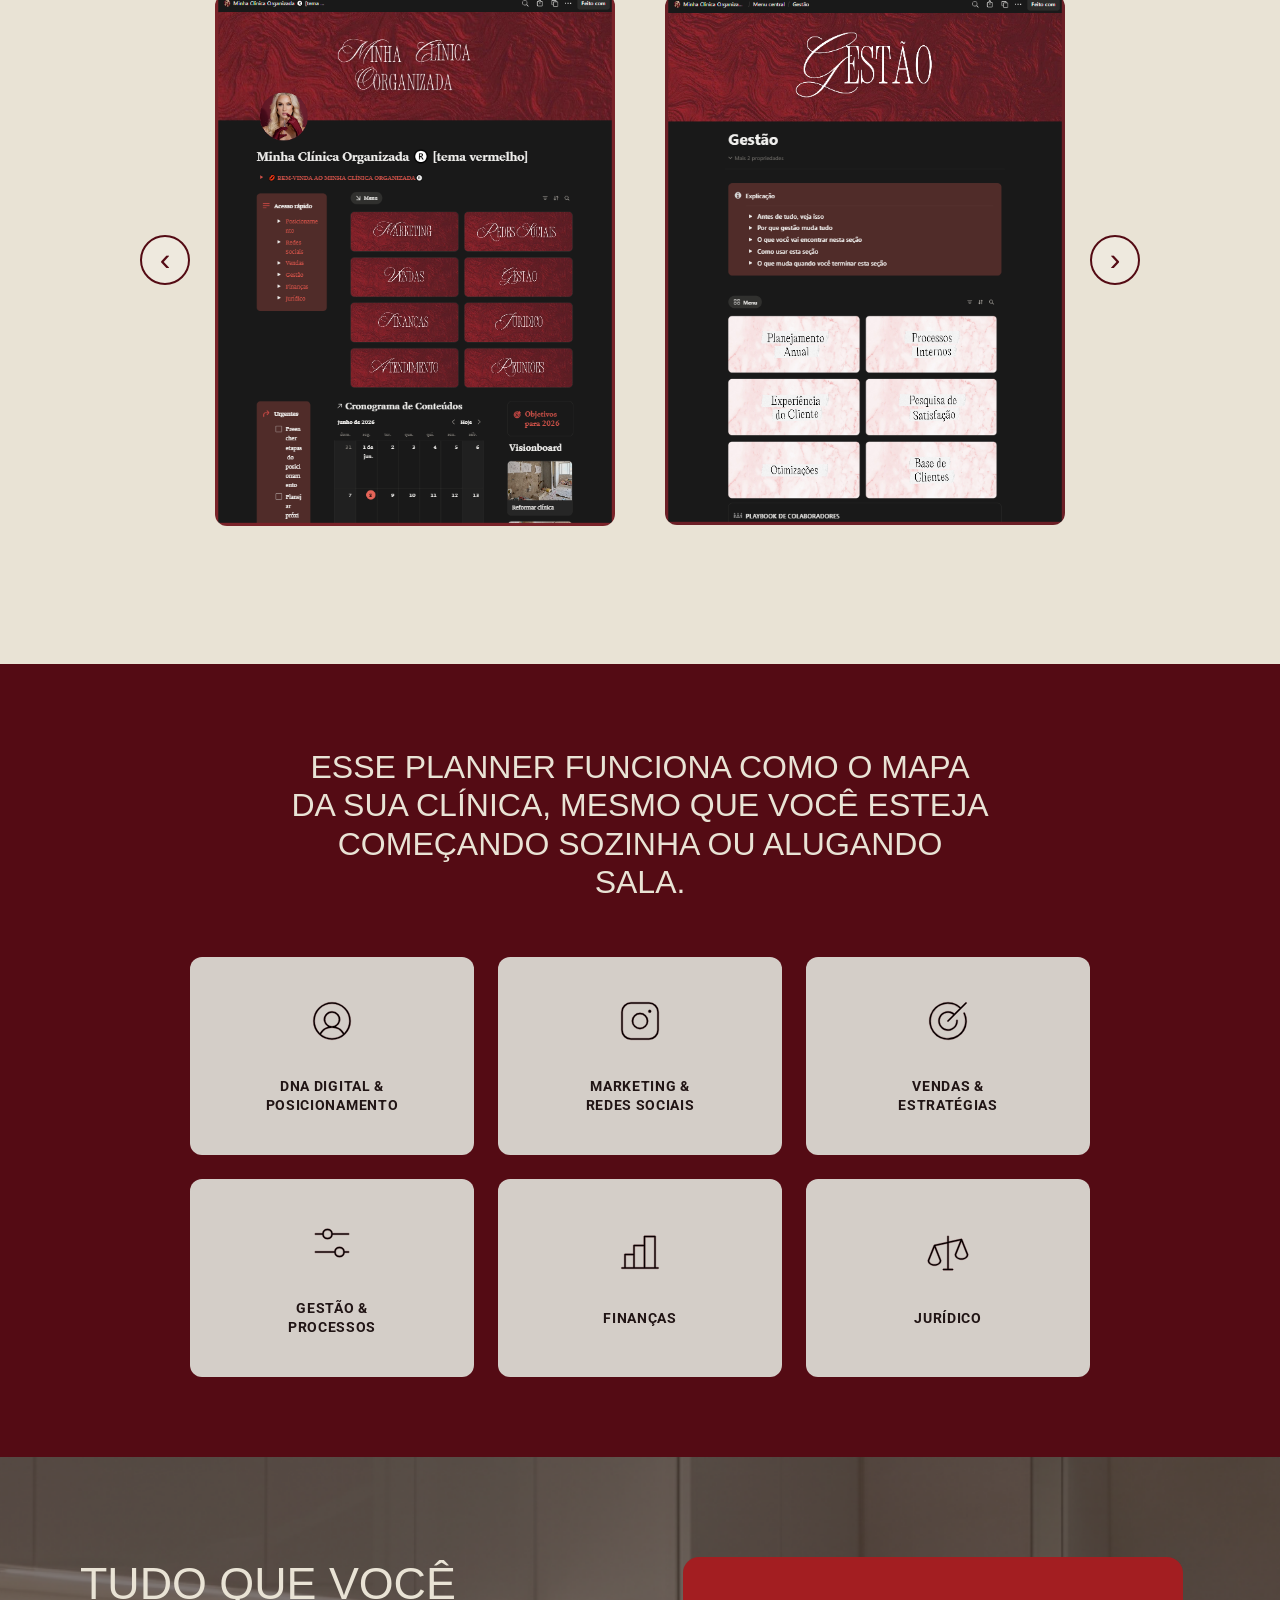
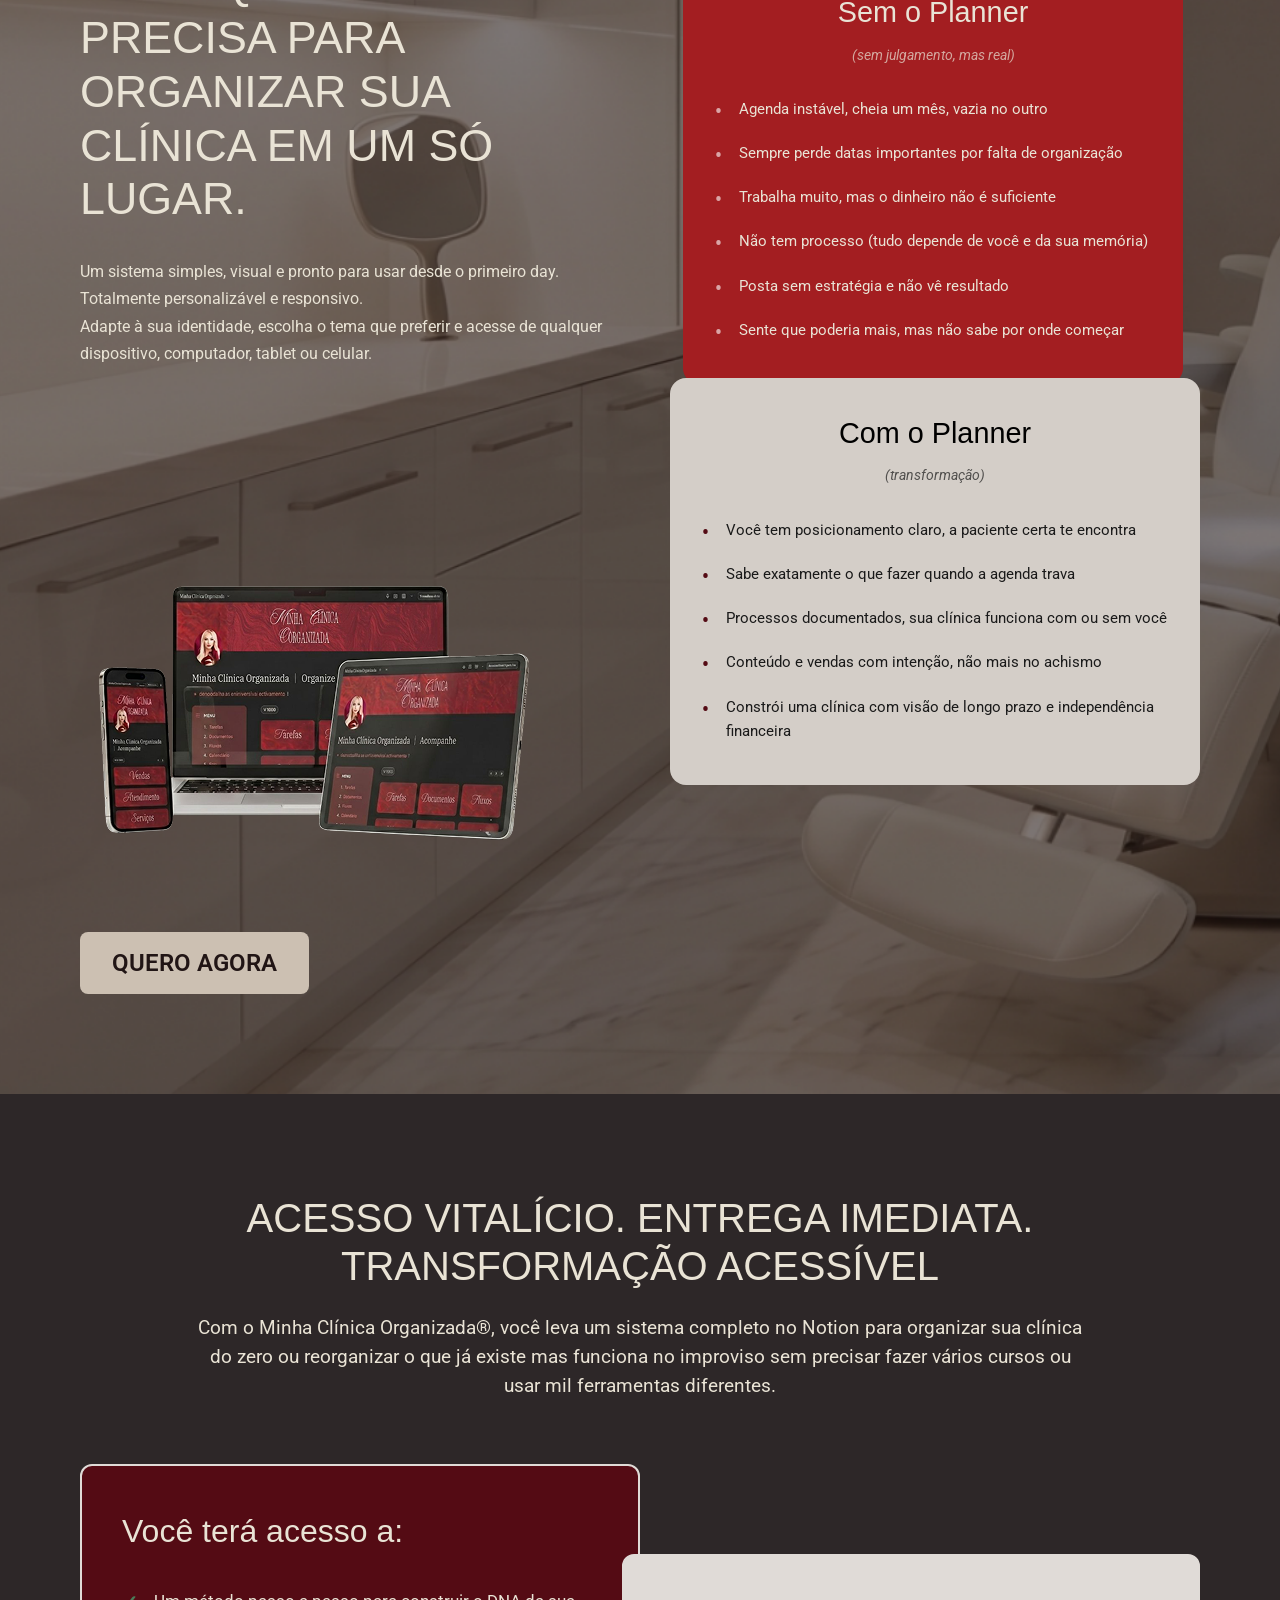
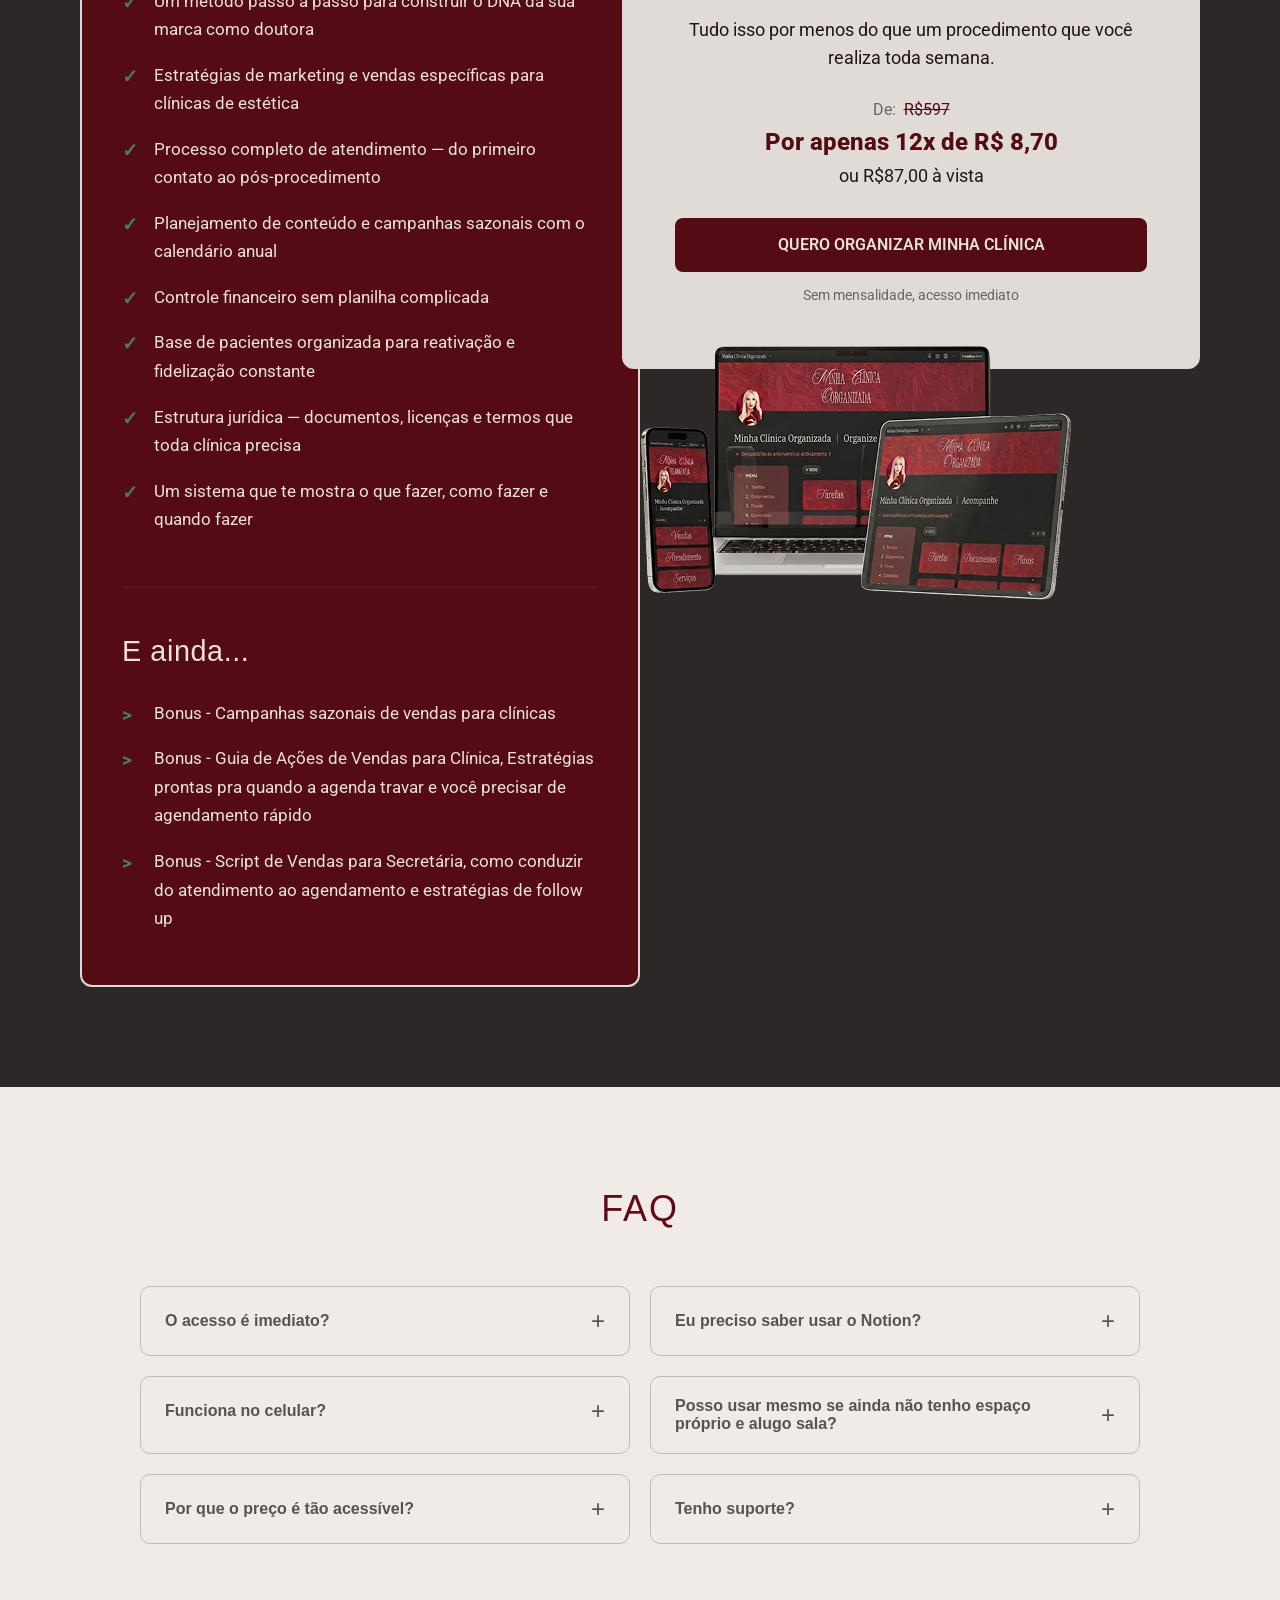
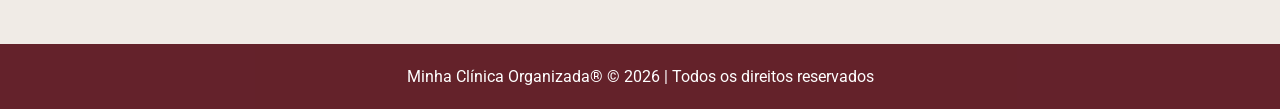
==== commit bacee63c: "update" ====
--- a/index.html
+++ b/index.html
@@ -20,7 +20,7 @@
                     <img src="assets/logo-tipografia.png" alt="Academia da Independência" class="logo-text">
                 </div>
                 <h1>Organize a sua clínica como uma doutora de sucesso</h1>
-                <p class="hero-subtitle" style="color: var(--cream);">
+                <p class="hero-subtitle" style="color: var(--bege);">
                     O Planner Minha Clínica Organizada® é o sistema que te mostra o que fazer, como fazer e quando fazer para transformar sua habilidade técnica em uma clínica lucrativa, posicionada e independente.
                 </p>
                 <p class="hero-price">Facilitamos sua rotina de marketing, vendas e posicionamento na estética por menos de uma pizza e com acesso vitalício</p>
@@ -106,11 +106,10 @@
                         <p class="benefit-desc"> <span style="font-weight: bold;">Construir uma clínica que funciona com ou sem você presente</span> <br> Processos documentados, equipe alinhada e gestão que não depende só da doutora.</p>
                     </div>
                 </div>
-            </div>
-            <div style="text-align: center; margin-top: 56px;">
-                <a href="#preco" class="cta-button-benefits">ACESSAR MEU PLANNER</a>
-            </div>
-
+                <div class="cta-container" style="text-align: center; margin-top: 56px;">
+                    <a href="#preco" class="cta-button-benefits">ACESSAR MEU PLANNER</a>
+                </div>
+            </div>
         </div>
     </section>
 
@@ -241,11 +240,11 @@
                     <h2 class="comparison-title">Tudo que você precisa para organizar sua clínica em um só lugar.</h2>
 
                     <p class="comparison-description">
-                        Um sistema simples, visual e pronto para usar desde o primeiro day. Totalmente personalizável e responsivo. <br> Adapte à sua identidade, escolha o tema que preferir e acesse de qualquer dispositivo — computador, tablet ou celular.
+                        Um sistema simples, visual e pronto para usar desde o primeiro day. Totalmente personalizável e responsivo. <br> Adapte à sua identidade, escolha o tema que preferir e acesse de qualquer dispositivo, computador, tablet ou celular.
                     </p>
 
                     <div class="comparison-mockup">
-                        <img src="assets/mockup-devices.png" alt="Mockups do planner">
+                        <img src="assets/diagramas.png" alt="Mockups do planner">
                     </div>
 
                     <a href="#preco" class="cta-button-comparison">QUERO AGORA</a>
@@ -292,7 +291,9 @@
                 <div class="included-left">
                     <h3 class="included-subtitle">Você terá acesso a:</h3>
                     <ul class="included-list">
-                        <li>Um método passo a passo para construir o DNA da sua marca como doutora</li>
+                        <li>
+                            Um método passo a passo para construir o DNA da sua marca como doutora
+                        </li>
                         <li>Estratégias de marketing e vendas específicas para clínicas de estética</li>
                         <li>Processo completo de atendimento — do primeiro contato ao pós-procedimento</li>
                         <li>Planejamento de conteúdo e campanhas sazonais com o calendário anual</li>
--- a/style.css
+++ b/style.css
@@ -40,7 +40,7 @@
   background: url(assets/banner.png);
   background-size: cover;
   background-position: right center;
-  background-attachment: fixed;
+  min-height: 600px;
   color: white;
   padding: 80px 40px 100px;
   position: relative;
@@ -114,7 +114,8 @@
   animation: pulse 3s infinite;
 }
 @keyframes pulse {
-  0% {
+  0%,
+  100% {
     transform: scale(1);
   }
   50% {
@@ -238,13 +239,11 @@
 
 /* ===================== BENEFITS ===================== */
 .benefits-section {
-  background: url(assets/teste.png);
+  background: url(assets/group.png);
   background-size: cover;
-  background-position: right center;
+  background-position: left center;
   background-repeat: no-repeat;
-  background-attachment: fixed;
-  padding: 80px 40px;
-  min-height: 600px;
+  padding: 40px 40px;
 }
 
 .section-title-benefit {
@@ -260,9 +259,8 @@
 
 .benefits-grid {
   display: grid;
-  grid-template-columns: 1fr 1fr;
-  gap: 60px;
-  align-items: center;
+  grid-template-columns: 1fr;
+  align-items: start;
   margin-top: 48px;
 }
 
@@ -276,7 +274,7 @@
   position: absolute;
   left: 5px;
   top: 6px;
-  bottom: 140px;
+  bottom: 80px;
   width: 2px;
   background-color: var(--bege);
 }
@@ -302,6 +300,10 @@
   font-family: var(--sans);
   line-height: 1.7;
   color: var(--bege);
+}
+
+.cta-container {
+  justify-self: left;
 }
 
 .cta-button-benefits {
@@ -318,7 +320,8 @@
 }
 
 @keyframes pulse {
-  0% {
+  0%,
+  100% {
     transform: scale(1);
   }
   50% {
@@ -555,7 +558,8 @@
 }
 
 @keyframes pulse {
-  0% {
+  0%,
+  100% {
     transform: scale(1);
   }
   50% {
@@ -647,14 +651,15 @@
 
 /* ===================== INCLUDED ===================== */
 .included-section {
-  background: var(--bege);
+  background: #2d2728;
   padding: 100px 40px;
 }
 
 .section-title-included {
-  color: var(--bordo);
+  color: var(--bege);
   font-family: var(--serif);
   font-size: clamp(1.4rem, 3.5vw, 2.5rem);
+  text-transform: uppercase;
   font-weight: 500;
   text-align: center;
   margin-bottom: 24px;
@@ -666,7 +671,7 @@
   font-size: clamp(1rem, 2vw, 1.2rem);
   font-weight: 400;
   line-height: 1.5;
-  color: var(--preto-fundo);
+  color: var(--bege);
   max-width: 900px;
   margin: 0 auto 64px;
 }
@@ -683,7 +688,6 @@
   padding: 40px;
   border-radius: 12px;
   border: 2px solid #e0dbd7;
-  box-shadow: 0 20px 60px rgba(163, 30, 33, 0.15);
   max-width: 600px;
   width: 100%;
   height: fit-content;
@@ -704,7 +708,7 @@
 }
 
 .included-list li {
-  padding: 12px 0 12px 32px;
+  padding: 5px 0 12px 32px;
   position: relative;
   line-height: 1.7;
   text-align: left;
@@ -795,7 +799,8 @@
 }
 
 @keyframes pulse {
-  0% {
+  0%,
+  100% {
     transform: scale(1);
   }
   50% {
@@ -827,7 +832,7 @@
   font-family: var(--serif);
   font-weight: 500;
   font-size: clamp(1.4rem, 3vw, 1.8rem);
-  text-align: center;
+  text-align: left;
   letter-spacing: 0.02em;
   margin-bottom: 20px;
   color: var(--bege);
@@ -838,7 +843,7 @@
   padding: 0;
   max-width: 600px;
   margin: 0 auto;
-  padding: 12px 0 12px 32px;
+  padding: 5px 0 12px 32px;
   position: relative;
   line-height: 1.7;
   text-align: left;
@@ -1062,10 +1067,14 @@
     grid-template-columns: 1fr;
     gap: 0;
   }
+  .check-icon {
+    width: 20px;
+    height: 20px;
+  }
 
   .included-left {
     max-width: 100%;
-    border-radius: 12px 12px 0 0;
+    border-radius: 12px;
   }
 
   .included-right {
@@ -1073,14 +1082,15 @@
   }
 
   .price-box {
-    margin-top: 0;
-    border-radius: 0 0 12px 12px;
+    margin-top: 10px;
+    border-radius: 12px;
     padding: 40px 24px;
     max-width: 100%;
   }
 
   .product-mockup img {
     margin-top: 24px;
+    display: none; /* Esconde mockup no tablet para não poluir */
   }
 
   /* Bonus */
@@ -1113,7 +1123,6 @@
     padding: 14px 24px;
     width: 100%;
     text-align: center;
-    margin-left: 0;
   }
 
   /* Truth */
@@ -1221,22 +1230,7 @@
   }
 
   .price-intro {
-    margin-left: 0;
     max-width: 100%;
-  }
-
-  /* Bonus */
-  .bonus-section {
-    margin-top: 48px;
-    padding-top: 40px;
-  }
-
-  .bonus-grid {
-    grid-template-columns: 1fr;
-  }
-
-  .bonus-item {
-    padding: 24px 20px;
   }
 
   /* FAQ */
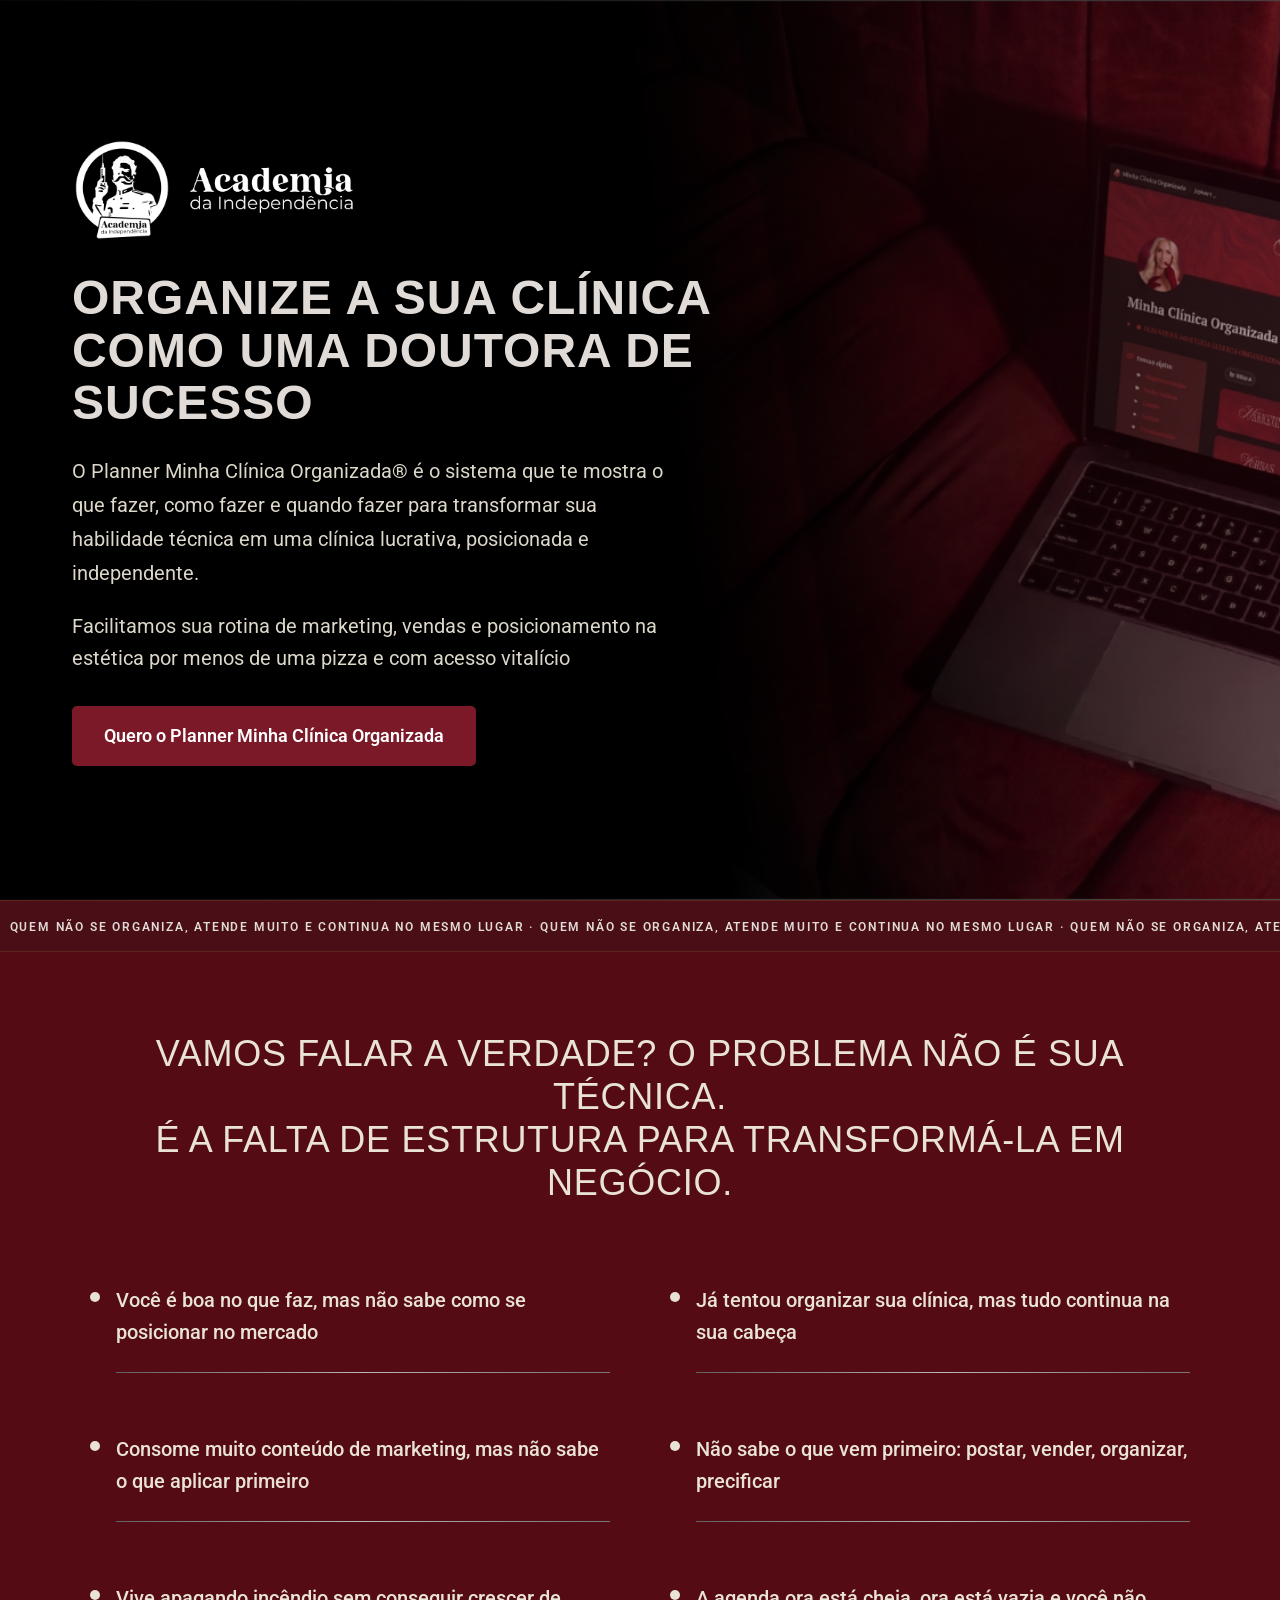
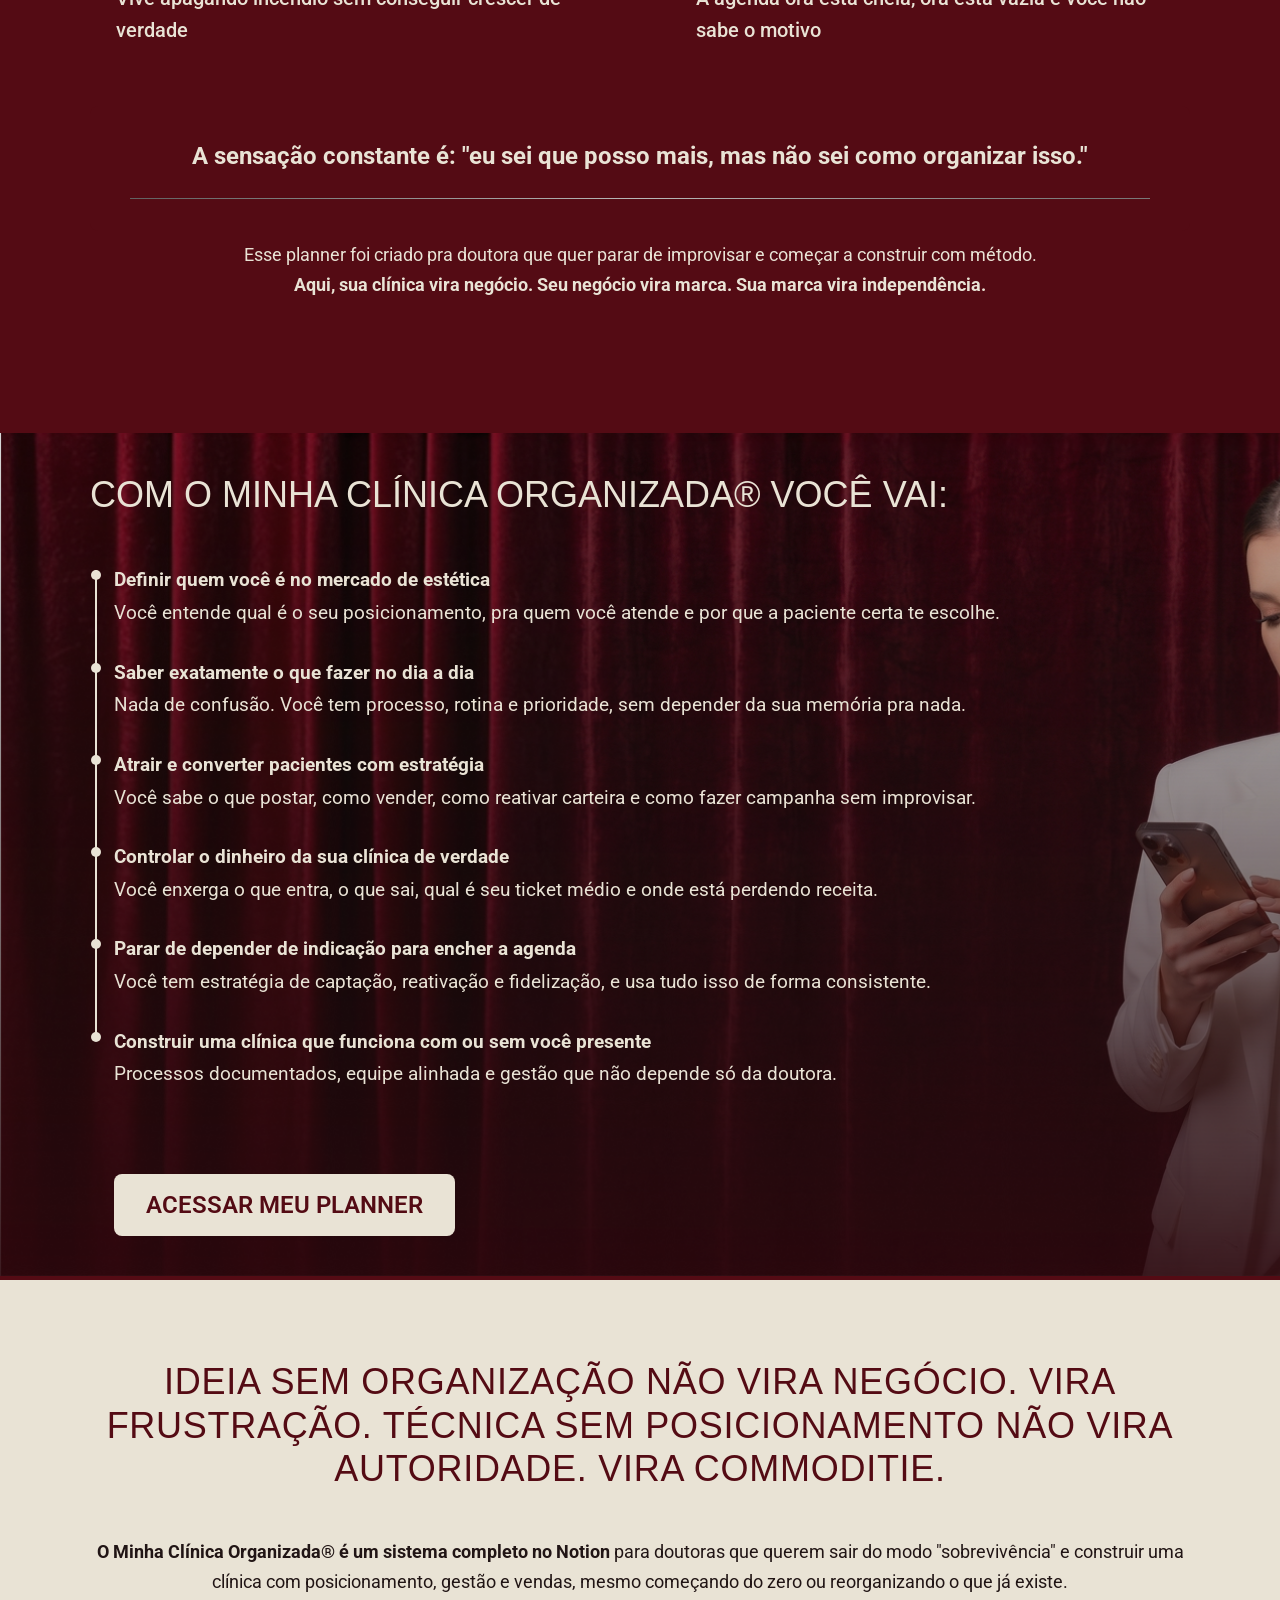
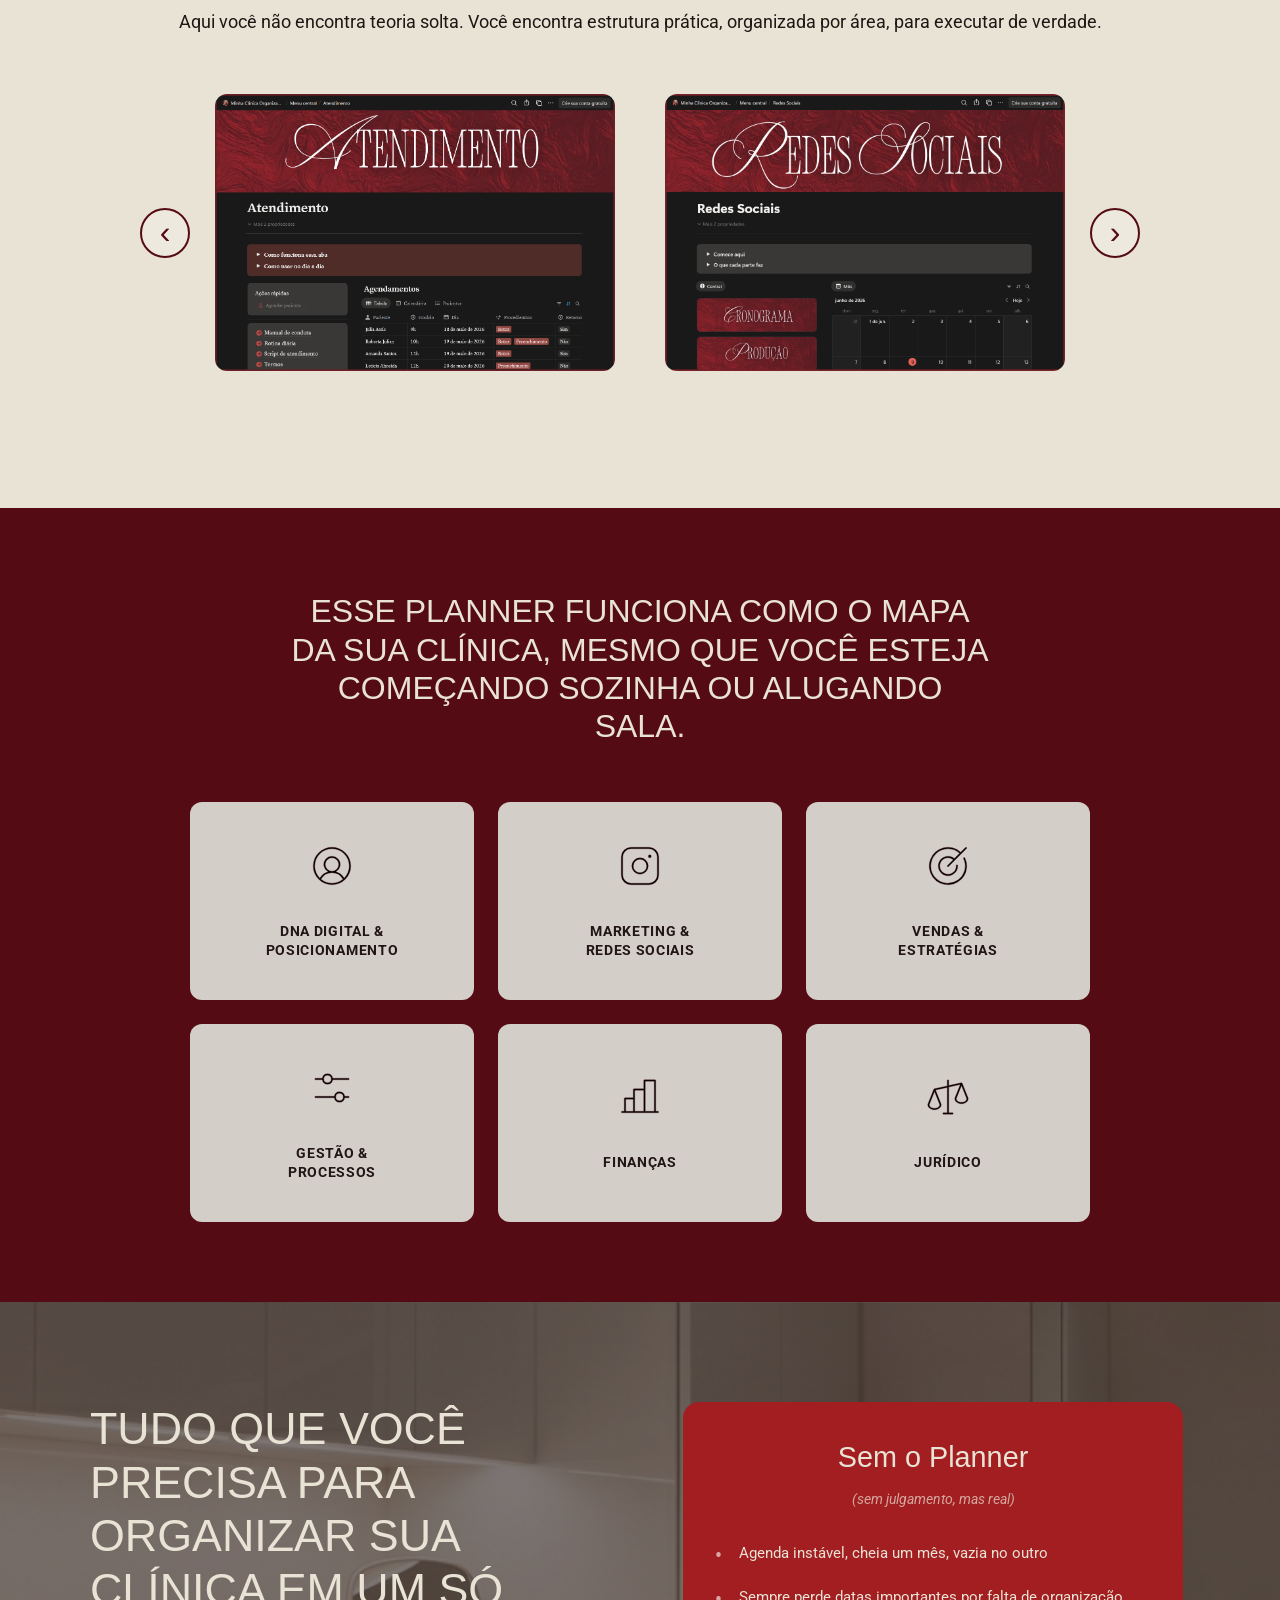
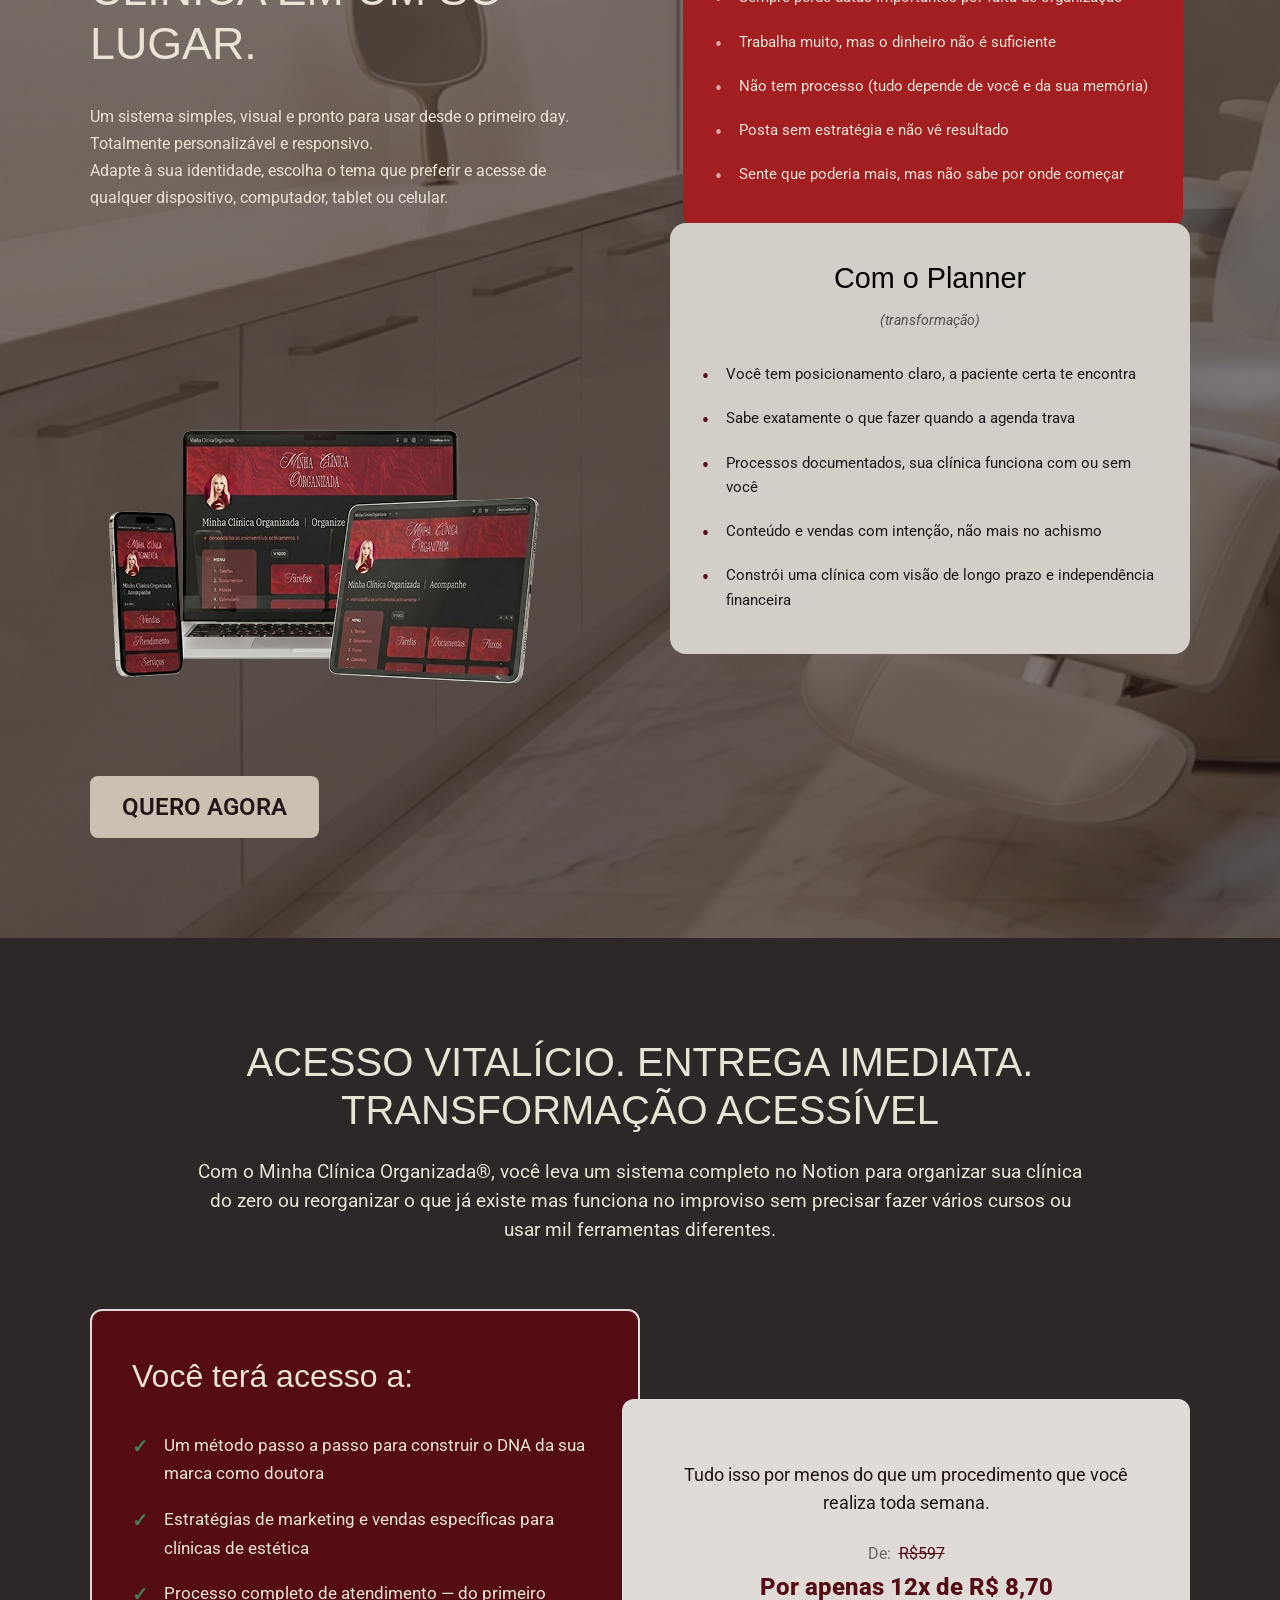
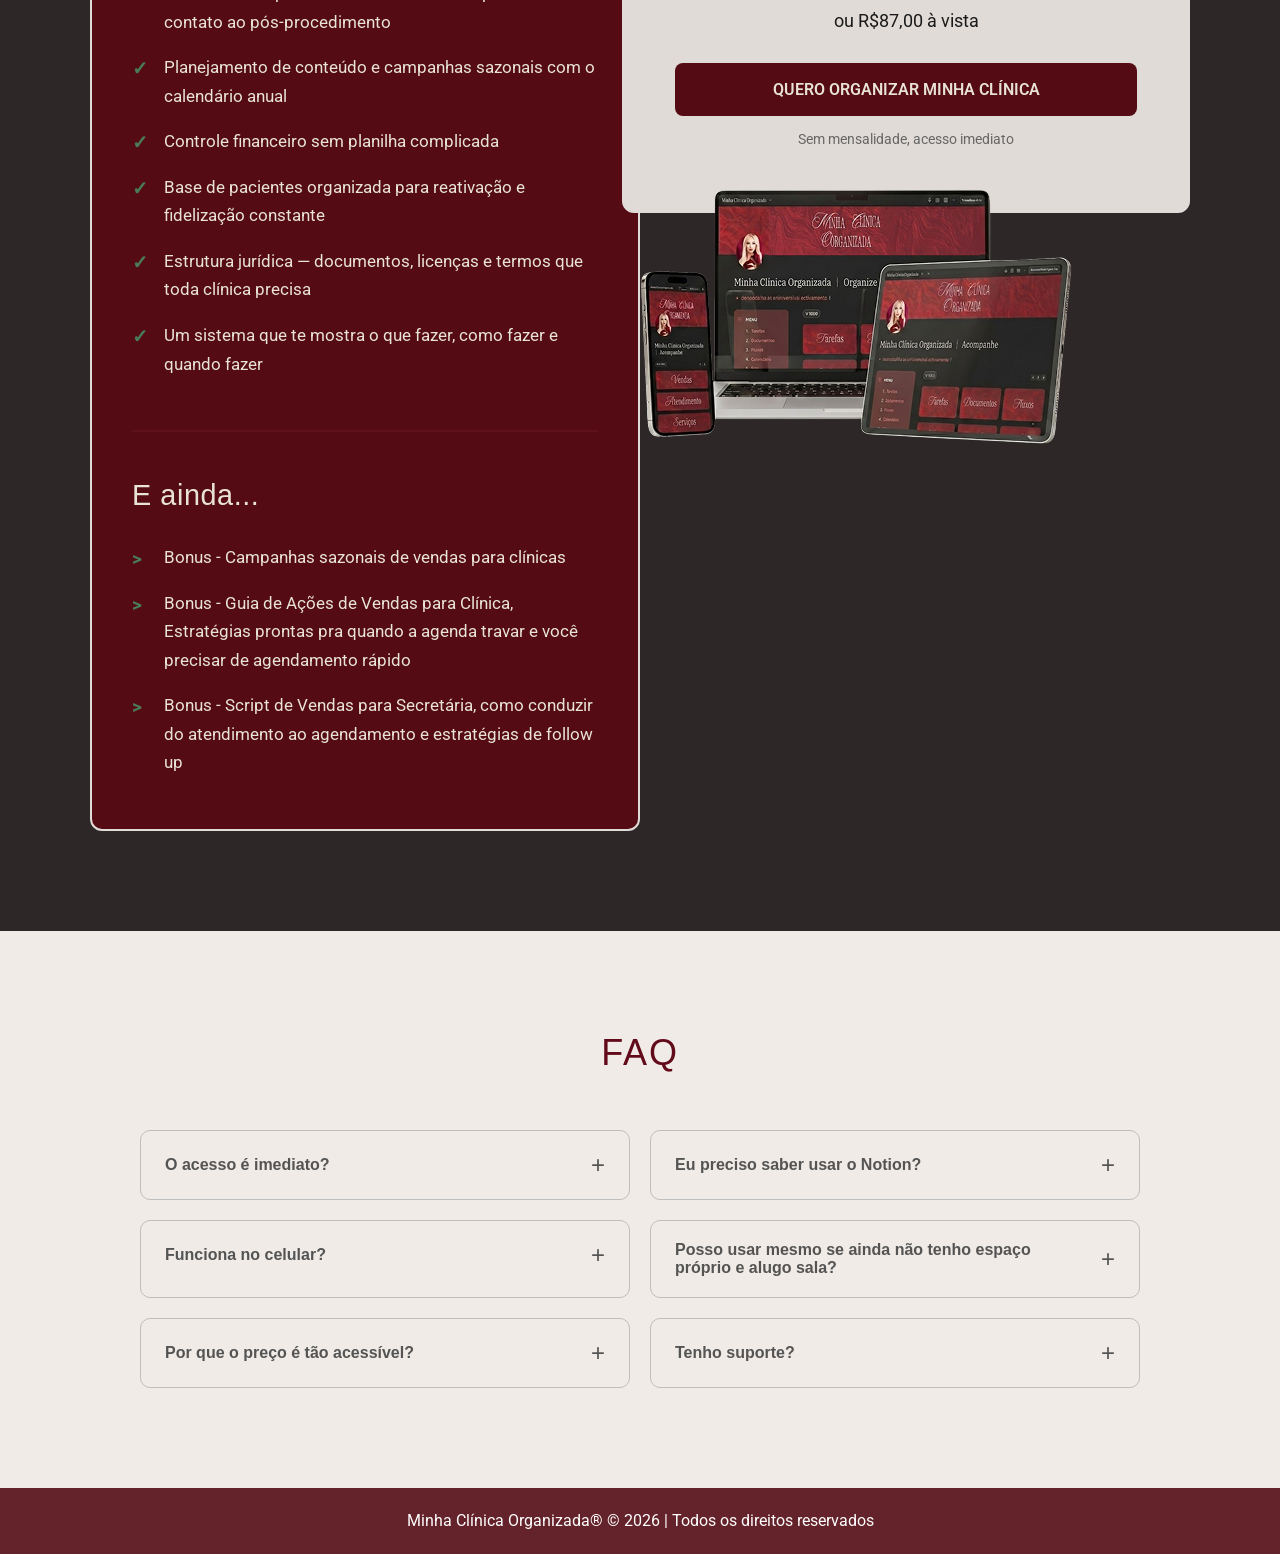
==== commit 873a53b2: "update" ====
--- a/index.html
+++ b/index.html
@@ -29,9 +29,11 @@
         </div>
     </section>
 
-    <section class="truth-section">
-        <h2>Quem não se organiza, atende muito e continua no mesmo lugar.</h2>
-    </section>
+    <div class="ticker">
+        <span class="ticker-track">
+            &nbsp;&nbsp;Quem não se organiza, atende muito e continua no mesmo lugar&nbsp;·&nbsp;Quem não se organiza, atende muito e continua no mesmo lugar&nbsp;·&nbsp;Quem não se organiza, atende muito e continua no mesmo lugar&nbsp;·&nbsp;Quem não se organiza, atende muito e continua no mesmo lugar&nbsp;·&nbsp;Quem não se organiza, atende muito e continua no mesmo lugar
+        </span>
+    </div>
 
     <section class="problems-section">
         <div class="container">
--- a/style.css
+++ b/style.css
@@ -9,10 +9,15 @@
   --sans: "Roboto", sans-serif;
 }
 
-* {
+*,
+*::before,
+*::after {
+  box-sizing: border-box;
   margin: 0;
   padding: 0;
-  box-sizing: border-box;
+}
+html {
+  scroll-behavior: smooth;
 }
 
 body {
@@ -23,9 +28,8 @@
 }
 
 .container {
-  max-width: 1200px;
+  max-width: 1100px;
   margin: 0 auto;
-  padding: 0 40px;
 }
 
 /* divider */
@@ -37,22 +41,21 @@
 }
 
 .hero {
-  background: url(assets/banner.png);
-  background-size: cover;
-  background-position: right center;
-  min-height: 600px;
-  color: white;
-  padding: 80px 40px 100px;
+  background: url(assets/banner.png) center/cover no-repeat;
+  /* background-size: cover; */
+  /* background-position: right center; */
+  min-height: 100vh;
+  /* padding: 80px 40px 100px; */
   position: relative;
 }
 
 .hero-container {
+  position: relative;
+  z-index: 2;
   max-width: 1200px;
   margin: 0 auto;
-  display: grid;
-  grid-template-columns: 1.5fr 1fr;
-  gap: 60px;
-  align-items: center;
+  padding: 8rem 2rem 4rem;
+  width: 100%;
 }
 
 .logo {
@@ -82,6 +85,7 @@
   text-transform: uppercase;
   margin-bottom: 24px;
   font-weight: 600;
+  max-width: 650px;
 }
 
 .hero-subtitle {
@@ -91,6 +95,7 @@
   margin-bottom: 20px;
   opacity: 0.95;
   color: var(--bege);
+  max-width: 600px;
 }
 
 .hero-price {
@@ -99,15 +104,16 @@
   font-size: clamp(1rem, 2vw, 1.25rem);
   margin-bottom: 32px;
   opacity: 0.95;
+  max-width: 600px;
 }
 
 .cta-button {
   display: inline-block;
-  background: #ccc0b2;
-  color: var(--preto-fundo);
-  padding: 12px 32px;
-  border-radius: 8px;
-  font-size: clamp(1rem, 3vw, 1.5rem);
+  background: #7b1928;
+  color: #fff;
+  padding: 1rem 2rem;
+  border-radius: 5px;
+  font-size: 1.1rem;
   font-weight: 600;
   text-decoration: none;
   transition: all 0.3s;
@@ -123,21 +129,37 @@
   }
 }
 
+.cta-button:hover {
+  background: #a32035;
+  transform: translateY(-1px);
+}
+
 /* ===================== TRUTH ===================== */
-.truth-section {
-  background: #000000;
-  padding: 15px 20px;
-  text-align: center;
-}
-
-.truth-section h2 {
-  font-family: var(--sans);
-  color: var(--bege);
-  font-size: clamp(1rem, 3vw, 1.5rem);
+.ticker {
+  background: #4a0e16;
+  padding: 0.75rem 0;
+  overflow: hidden;
+  white-space: nowrap;
+  border-top: 1px solid rgba(201, 168, 76, 0.15);
+  border-bottom: 1px solid rgba(201, 168, 76, 0.15);
+}
+
+.ticker-track {
+  display: inline-block;
+  animation: ticker 25s linear infinite;
+  font-size: 0.75rem;
   font-weight: 600;
-  max-width: 900px;
-  margin: 0 auto;
-  line-height: 1.4;
+  letter-spacing: 0.15em;
+  text-transform: uppercase;
+  color: var(--white);
+}
+@keyframes ticker {
+  from {
+    transform: translateX(0);
+  }
+  to {
+    transform: translateX(-50%);
+  }
 }
 
 /* ===================== PROBLEMS ===================== */
